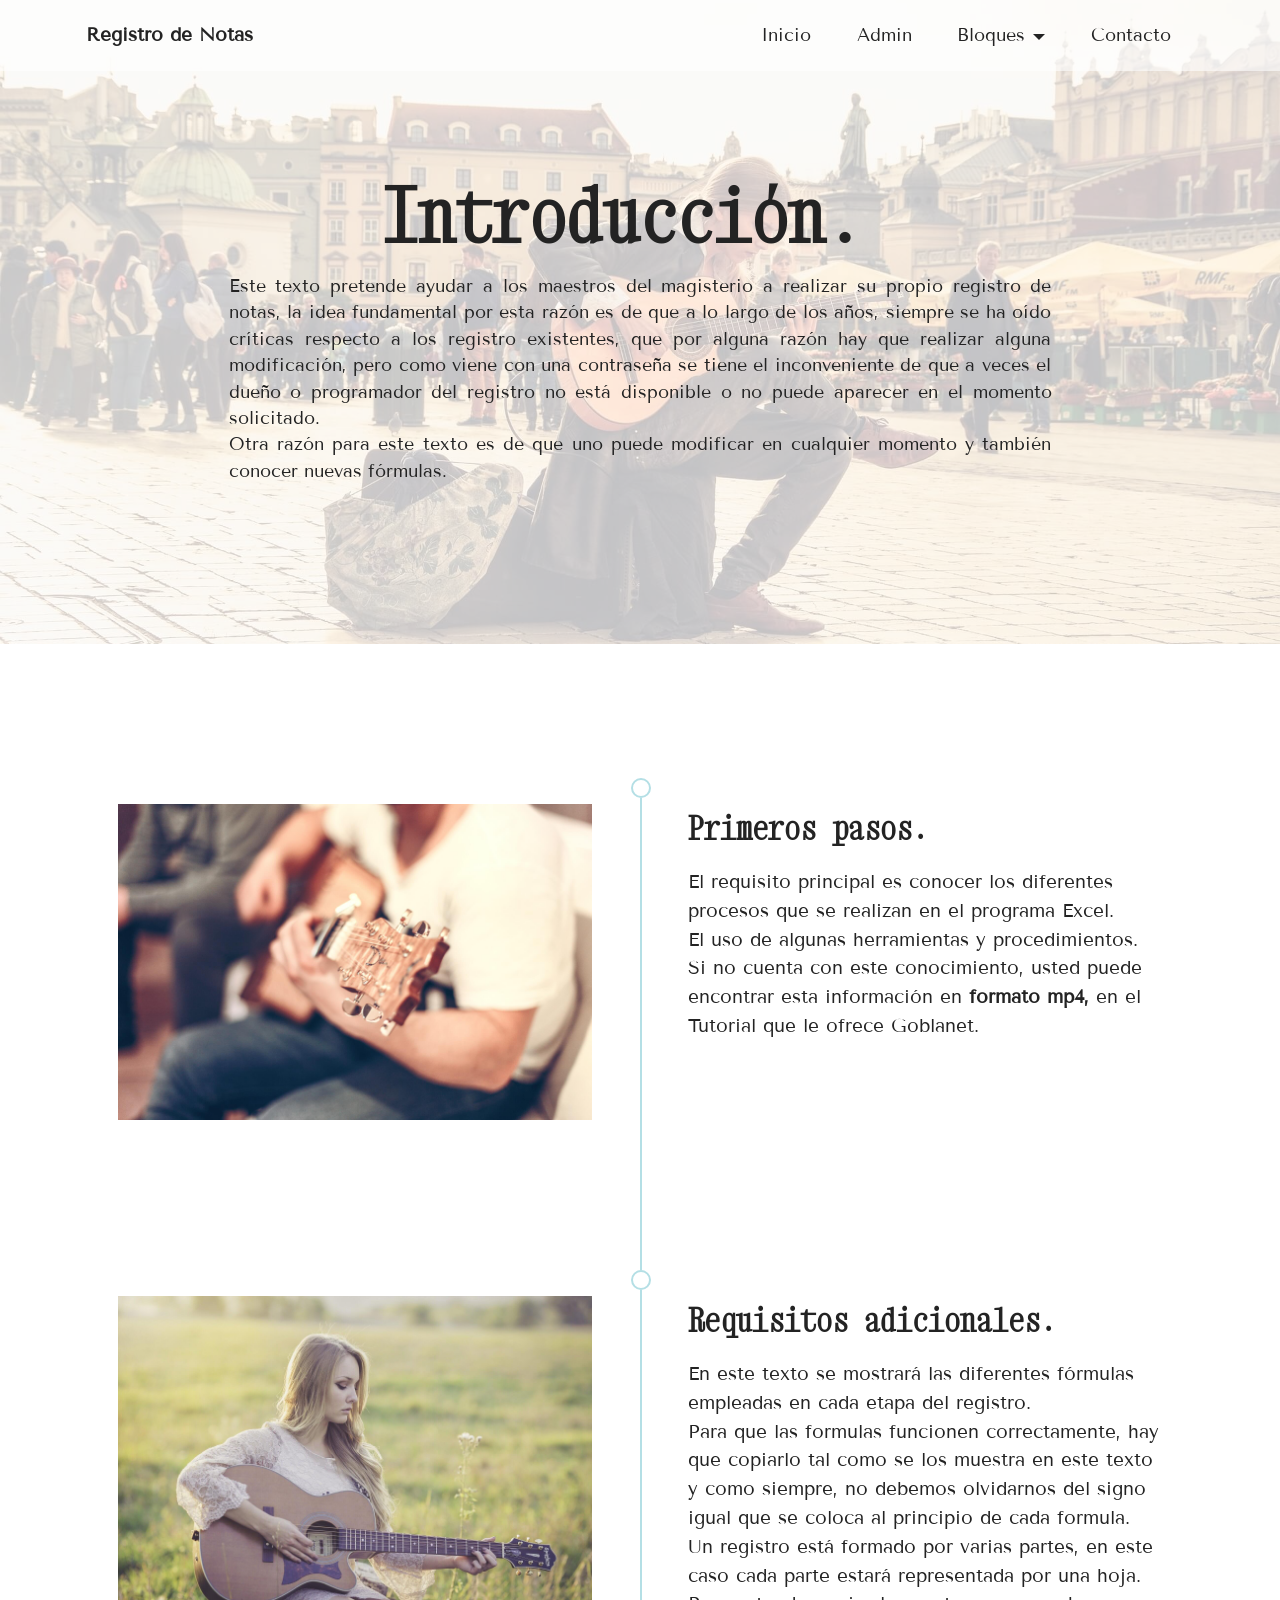
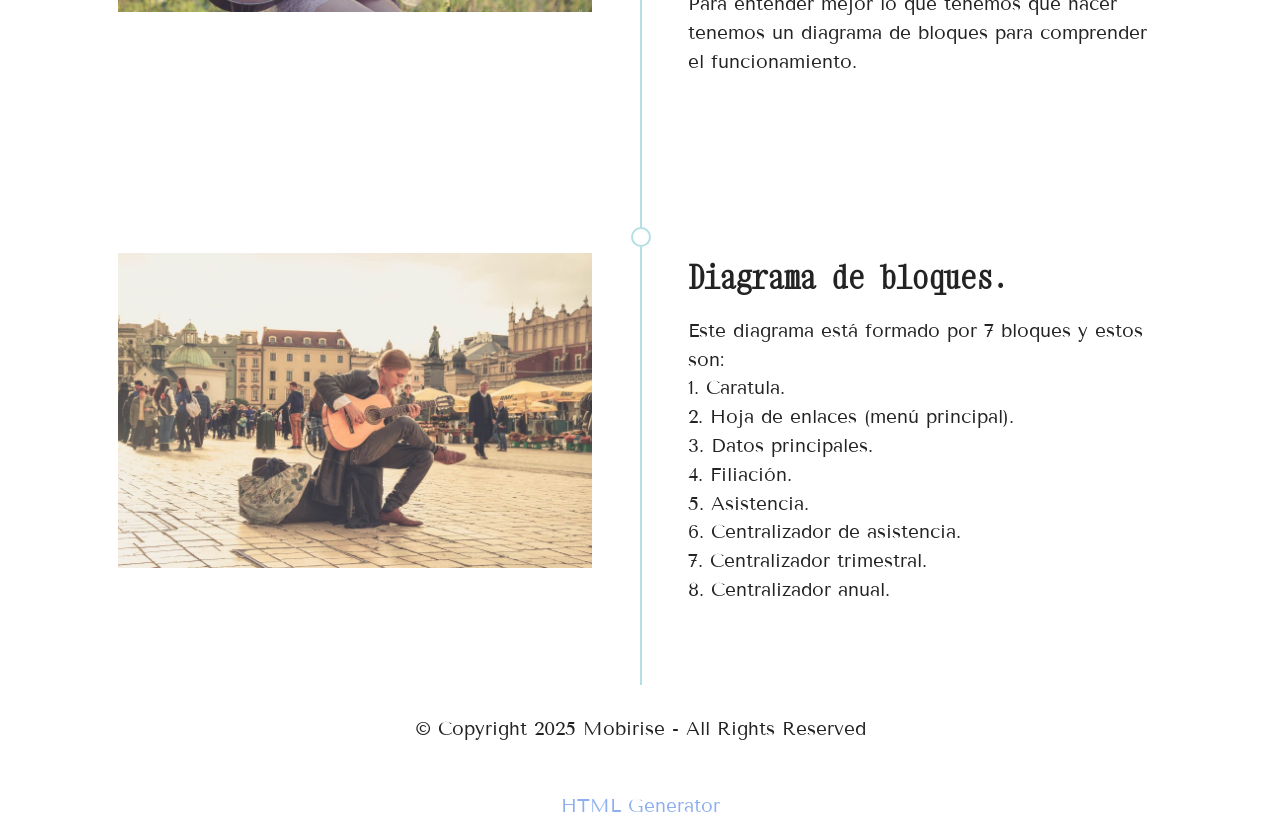
==== index.html @ 6972e0f9 "cambio3" ====
<!DOCTYPE html>
<html  >
<head>
  <!-- Site made with Mobirise Website Builder v6.1.12, https://mobirise.com -->
  <meta charset="UTF-8">
  <meta http-equiv="X-UA-Compatible" content="IE=edge">
  <meta name="generator" content="Mobirise v6.1.12, mobirise.com">
  <meta name="viewport" content="width=device-width, initial-scale=1, minimum-scale=1">
  <link rel="shortcut icon" href="assets/images/logo.png" type="image/x-icon">
  <meta name="description" content="">
  
  
  <title>Inicio</title>
  <link rel="stylesheet" href="assets/bootstrap/css/bootstrap.min.css">
  <link rel="stylesheet" href="assets/dropdown/css/style.css">
  <link rel="stylesheet" href="assets/socicon/css/styles.css">
  <link rel="stylesheet" href="assets/theme/css/style.css">
  <link rel="preload" href="https://fonts.googleapis.com/css?family=Xanh+Mono:400,400i&display=swap" as="style" onload="this.onload=null;this.rel='stylesheet'">
  <noscript><link rel="stylesheet" href="https://fonts.googleapis.com/css?family=Xanh+Mono:400,400i&display=swap"></noscript>
  <link rel="preload" href="https://fonts.googleapis.com/css?family=Tenor+Sans:400&display=swap" as="style" onload="this.onload=null;this.rel='stylesheet'">
  <noscript><link rel="stylesheet" href="https://fonts.googleapis.com/css?family=Tenor+Sans:400&display=swap"></noscript>
  <link rel="preload" as="style" href="assets/mobirise/css/mbr-additional.css?v=adiF9O"><link rel="stylesheet" href="assets/mobirise/css/mbr-additional.css?v=adiF9O" type="text/css">

  
  
  
</head>
<body>
  
  <section data-bs-version="5.1" class="menu menu2 cid-sFHpMqcXGj" once="menu" id="menu2-2">
    
    <nav class="navbar navbar-dropdown navbar-expand-lg">
        <div class="container">
            <div class="navbar-brand">
                
                <span class="navbar-caption-wrap"><a class="navbar-caption text-black display-7" href="https://mobiri.se">Registro de Notas</a></span>
            </div>
            <button class="navbar-toggler" type="button" data-toggle="collapse" data-bs-toggle="collapse" data-target="#navbarSupportedContent" data-bs-target="#navbarSupportedContent" aria-controls="navbarNavAltMarkup" aria-expanded="false" aria-label="Toggle navigation">
                <div class="hamburger">
                    <span></span>
                    <span></span>
                    <span></span>
                    <span></span>
                </div>
            </button>
            <div class="collapse navbar-collapse" id="navbarSupportedContent">
                <ul class="navbar-nav nav-dropdown nav-right" data-app-modern-menu="true"><li class="nav-item"><a class="nav-link link text-black text-primary display-4" href="index.html">Inicio</a></li>
                    <li class="nav-item"><a class="nav-link link text-black text-primary display-4" href="page7.html">Admin</a></li>
                    <li class="nav-item dropdown"><a class="nav-link link dropdown-toggle text-black show display-4" href="index.html#features19-e" data-toggle="dropdown-submenu" data-bs-toggle="dropdown" data-bs-auto-close="outside" aria-expanded="false">Bloques</a><div class="dropdown-menu show" aria-labelledby="dropdown-170" data-bs-popper="none"><a class="dropdown-item text-black text-primary display-4" href="caracteristicas.html">Características</a><a class="show dropdown-item text-black text-primary display-4" href="caratula.html">Caratula</a><a class="show dropdown-item text-black text-primary display-4" href="filiacion.html">Filiación</a><a class="show dropdown-item text-black text-primary display-4" href="ctrimestral.html">C. trimestral</a><a class="show dropdown-item text-black text-primary display-4" href="canual.html">C.&nbsp; Anual</a><a class="show dropdown-item text-black text-primary display-4" href="observaciones.html">Observaciones</a></div>
                    </li><li class="nav-item"><a class="nav-link link text-black display-4" href="index.html#map1-a">Contacto</a></li></ul>
                
                
            </div>
        </div>
    </nav>
</section>

<section data-bs-version="5.1" class="header9 cid-sFHoAfPmXB" id="header9-1">

    

    <div class="mbr-overlay" style="opacity: 0.7; background-color: rgb(255, 255, 255);"></div>

    <div class="text-center container">
        <div class="row justify-content-center">
            <div class="col-md-12 col-lg-9">
                <h1 class="mbr-section-title mbr-fonts-style mb-3 display-1"><strong>Introducción.&nbsp;</strong></h1>
                <p class="mbr-text mbr-fonts-style display-4">Este texto pretende ayudar a los maestros del magisterio a realizar su propio registro de notas, la idea fundamental por esta razón es de que a lo largo de los años, siempre se ha oído críticas respecto a los registro existentes, que por alguna razón hay que realizar alguna modificación, pero como viene con una contraseña se tiene el inconveniente de que a veces el dueño o programador del registro no está disponible  o no puede aparecer en el momento solicitado.  
<br>Otra razón para este texto es de que uno puede modificar en cualquier momento y también conocer nuevas fórmulas.&nbsp;&nbsp;<br></p>
                
            </div>
        </div>
    </div>
</section>

<section data-bs-version="5.1" class="timeline3 cid-sFHr5fwP9J" id="timeline3-4">
    
    
    <div class="container">
        
        <div class="timelines-container mt-4">
            <div class="row timeline-element first-separline mb-5">
                <div class="timeline-date col-12">
                    <div class="timeline-date-wrapper">
                        
                    </div>
                </div>
                <span class="iconBackground"></span>
                <div class="col-12 col-md-6">
                    <div class="image-wrapper">
                        <img src="assets/images/mbr-4.jpg" alt="Mobirise Website Builder" title="">
                    </div>
                </div>
                <div class="col-12 col-md-6">
                    <div class="timeline-text-wrapper">
                        <h4 class="mbr-timeline-title mbr-fonts-style mb-0 display-5"><strong>Primeros pasos.&nbsp;&nbsp;</strong></h4>
                        <p class="mbr-text mbr-fonts-style mt-3 mb-0 display-7">El requisito principal es conocer los diferentes procesos que se realizan en el programa Excel. 
<br>El uso de algunas herramientas y procedimientos. 
<br>Si no cuenta con este conocimiento, usted puede encontrar esta información en <strong>formato mp4,</strong> en el Tutorial que le ofrece Goblanet.&nbsp;&nbsp;<br></p>
                    </div>
                </div>
            </div>
            <div class="row timeline-element first-separline mb-5">
                <div class="timeline-date col-12">
                    <div class="timeline-date-wrapper">
                        
                    </div>
                </div>
                <span class="iconBackground"></span>
                <div class="col-12 col-md-6">
                    <div class="image-wrapper">
                        <img src="assets/images/mbr-6.jpg" alt="Mobirise Website Builder" title="">
                    </div>
                </div>
                <div class="col-12 col-md-6">
                    <div class="timeline-text-wrapper">
                        <h4 class="mbr-timeline-title mbr-fonts-style mb-0 display-5"><strong>Requisitos adicionales.&nbsp;</strong></h4>
                        <p class="mbr-text mbr-fonts-style mt-3 mb-0 display-7">En este texto se mostrará las diferentes fórmulas empleadas en cada etapa del registro.  
<br>Para que las formulas funcionen correctamente, hay que copiarlo tal como se los muestra en este texto y como siempre, no debemos olvidarnos del signo igual que se coloca al principio de cada formula. 
<br>Un registro está formado por varias partes, en este caso cada parte estará representada por una hoja. Para entender mejor lo que tenemos que hacer tenemos un diagrama de bloques para comprender el funcionamiento.&nbsp;&nbsp;<br></p>
                    </div>
                </div>
            </div>
            <div class="row timeline-element first-separline mb-5">
                <div class="timeline-date col-12">
                    <div class="timeline-date-wrapper">
                        
                    </div>
                </div>
                <span class="iconBackground"></span>
                <div class="col-12 col-md-6">
                    <div class="image-wrapper">
                        <img src="assets/images/mbr-3.jpg" alt="Mobirise Website Builder" title="">
                    </div>
                </div>
                <div class="col-12 col-md-6">
                    <div class="timeline-text-wrapper">
                        <h4 class="mbr-timeline-title mbr-fonts-style mb-0 display-5"><strong>Diagrama de bloques.&nbsp;</strong></h4>
                        <p class="mbr-text mbr-fonts-style mt-3 mb-0 display-7">Este diagrama está formado por 7 bloques y estos son:<br>1.	Caratula. 
<br>2.	Hoja de enlaces (menú principal). 
<br>3.	Datos principales. 
<br>4.	Filiación. 
<br>5.	Asistencia. 
<br>6.	Centralizador de asistencia. 
<br>7.	Centralizador trimestral. 
<br>8.	Centralizador anual.&nbsp;&nbsp;<br></p>
                    </div>
                </div>
            </div>
            
            
            
            
            
            
            
            
            
        </div>
    </div>
</section>

<section data-bs-version="5.1" class="footer7 cid-sFHu2wLoQp" once="footers" id="footer7-9">

    

    

    <div class="container">
        <div class="row align-center mbr-white">
            <div class="col-12">
                <p class="mbr-text mb-0 mbr-fonts-style display-7">
                    © Copyright 2025 Mobirise - All Rights Reserved
                </p>
            </div>
        </div>
    </div>
</section><section class="display-7" style="padding: 0;align-items: center;justify-content: center;flex-wrap: wrap;    align-content: center;display: flex;position: relative;height: 4rem;"><a href="https://mobiri.se/2001822" style="flex: 1 1;height: 4rem;position: absolute;width: 100%;z-index: 1;"><img alt="" style="height: 4rem;" src="[data-uri]"></a><p style="margin: 0;text-align: center;" class="display-7">&#8204;</p><a style="z-index:1" href="https://mobirise.com/html-builder.html">HTML Generator</a></section><script src="assets/bootstrap/js/bootstrap.bundle.min.js"></script>  <script src="assets/smoothscroll/smooth-scroll.js"></script>  <script src="assets/ytplayer/index.js"></script>  <script src="assets/dropdown/js/navbar-dropdown.js"></script>  <script src="assets/theme/js/script.js"></script>  
  
  
</body>
</html>
---- assets/dropdown/css/style.css ----
.navbar-dropdown {
  left: 0;
  padding: 0;
  position: absolute;
  right: 0;
  top: 0;
  transition: all 0.45s ease;
  z-index: 1030;
  background: #282828; }
  .navbar-dropdown .navbar-logo {
    margin-right: 0.8rem;
    transition: margin 0.3s ease-in-out;
    vertical-align: middle; }
    .navbar-dropdown .navbar-logo img {
      height: 3.125rem;
      transition: all 0.3s ease-in-out; }
    .navbar-dropdown .navbar-logo.mbr-iconfont {
      font-size: 3.125rem;
      line-height: 3.125rem; }
  .navbar-dropdown .navbar-caption {
    font-weight: 700;
    white-space: normal;
    vertical-align: -4px;
    line-height: 3.125rem !important; }
    .navbar-dropdown .navbar-caption, .navbar-dropdown .navbar-caption:hover {
      color: inherit;
      text-decoration: none; }
  .navbar-dropdown .mbr-iconfont + .navbar-caption {
    vertical-align: -1px; }
  .navbar-dropdown.navbar-fixed-top {
    position: fixed; }
  .navbar-dropdown .navbar-brand span {
    vertical-align: -4px; }
  .navbar-dropdown.bg-color.transparent {
    background: none; }
  .navbar-dropdown.navbar-short .navbar-brand {
    padding: 0.625rem 0; }
    .navbar-dropdown.navbar-short .navbar-brand span {
      vertical-align: -1px; }
  .navbar-dropdown.navbar-short .navbar-caption {
    line-height: 2.375rem !important;
    vertical-align: -2px; }
  .navbar-dropdown.navbar-short .navbar-logo {
    margin-right: 0.5rem; }
    .navbar-dropdown.navbar-short .navbar-logo img {
      height: 2.375rem; }
    .navbar-dropdown.navbar-short .navbar-logo.mbr-iconfont {
      font-size: 2.375rem;
      line-height: 2.375rem; }
  .navbar-dropdown.navbar-short .mbr-table-cell {
    height: 3.625rem; }
  .navbar-dropdown .navbar-close {
    left: 0.6875rem;
    position: fixed;
    top: 0.75rem;
    z-index: 1000; }
  .navbar-dropdown .hamburger-icon {
    content: "";
    display: inline-block;
    vertical-align: middle;
    width: 16px;
    -webkit-box-shadow: 0 -6px 0 1px #282828,0 0 0 1px #282828,0 6px 0 1px #282828;
    -moz-box-shadow: 0 -6px 0 1px #282828,0 0 0 1px #282828,0 6px 0 1px #282828;
    box-shadow: 0 -6px 0 1px #282828,0 0 0 1px #282828,0 6px 0 1px #282828; }

.dropdown-menu .dropdown-toggle[data-toggle="dropdown-submenu"]::after {
  border-bottom: 0.35em solid transparent;
  border-left: 0.35em solid;
  border-right: 0;
  border-top: 0.35em solid transparent;
  margin-left: 0.3rem; }

.dropdown-menu .dropdown-item:focus {
  outline: 0; }

.nav-dropdown {
  font-size: 0.75rem;
  font-weight: 500;
  height: auto !important; }
  .nav-dropdown .nav-btn {
    padding-left: 1rem; }
  .nav-dropdown .link {
    margin: .667em 1.667em;
    font-weight: 500;
    padding: 0;
    transition: color .2s ease-in-out; }
    .nav-dropdown .link.dropdown-toggle {
      margin-right: 2.583em; }
      .nav-dropdown .link.dropdown-toggle::after {
        margin-left: .25rem;
        border-top: 0.35em solid;
        border-right: 0.35em solid transparent;
        border-left: 0.35em solid transparent;
        border-bottom: 0; }
      .nav-dropdown .link.dropdown-toggle[aria-expanded="true"] {
        margin: 0;
        padding: 0.667em 3.263em  0.667em 1.667em; }
  .nav-dropdown .link::after,
  .nav-dropdown .dropdown-item::after {
    color: inherit; }
  .nav-dropdown .btn {
    font-size: 0.75rem;
    font-weight: 700;
    letter-spacing: 0;
    margin-bottom: 0;
    padding-left: 1.25rem;
    padding-right: 1.25rem; }
  .nav-dropdown .dropdown-menu {
    border-radius: 0;
    border: 0;
    left: 0;
    margin: 0;
    padding-bottom: 1.25rem;
    padding-top: 1.25rem;
    position: relative; }
  .nav-dropdown .dropdown-submenu {
    margin-left: 0.125rem;
    top: 0; }
  .nav-dropdown .dropdown-item {
    font-weight: 500;
    line-height: 2;
    padding: 0.3846em 4.615em 0.3846em 1.5385em;
    position: relative;
    transition: color .2s ease-in-out, background-color .2s ease-in-out; }
    .nav-dropdown .dropdown-item::after {
      margin-top: -0.3077em;
      position: absolute;
      right: 1.1538em;
      top: 50%; }
    .nav-dropdown .dropdown-item:focus, .nav-dropdown .dropdown-item:hover {
      background: none; }

@media (max-width: 767px) {
  .nav-dropdown.navbar-toggleable-sm {
    bottom: 0;
    display: none;
    left: 0;
    overflow-x: hidden;
    position: fixed;
    top: 0;
    transform: translateX(-100%);
    -ms-transform: translateX(-100%);
    -webkit-transform: translateX(-100%);
    width: 18.75rem;
    z-index: 999; } }
.nav-dropdown.navbar-toggleable-xl {
  bottom: 0;
  display: none;
  left: 0;
  overflow-x: hidden;
  position: fixed;
  top: 0;
  transform: translateX(-100%);
  -ms-transform: translateX(-100%);
  -webkit-transform: translateX(-100%);
  width: 18.75rem;
  z-index: 999; }

.nav-dropdown-sm {
  display: block !important;
  overflow-x: hidden;
  overflow: auto;
  padding-top: 3.875rem; }
  .nav-dropdown-sm::after {
    content: "";
    display: block;
    height: 3rem;
    width: 100%; }
  .nav-dropdown-sm.collapse.in ~ .navbar-close {
    display: block !important; }
  .nav-dropdown-sm.collapsing, .nav-dropdown-sm.collapse.in {
    transform: translateX(0);
    -ms-transform: translateX(0);
    -webkit-transform: translateX(0);
    transition: all 0.25s ease-out;
    -webkit-transition: all 0.25s ease-out;
    background: #282828; }
  .nav-dropdown-sm.collapsing[aria-expanded="false"] {
    transform: translateX(-100%);
    -ms-transform: translateX(-100%);
    -webkit-transform: translateX(-100%); }
  .nav-dropdown-sm .nav-item {
    display: block;
    margin-left: 0 !important;
    padding-left: 0; }
  .nav-dropdown-sm .link,
  .nav-dropdown-sm .dropdown-item {
    border-top: 1px dotted rgba(255, 255, 255, 0.1);
    font-size: 0.8125rem;
    line-height: 1.6;
    margin: 0 !important;
    padding: 0.875rem 2.4rem 0.875rem 1.5625rem !important;
    position: relative;
    white-space: normal; }
    .nav-dropdown-sm .link:focus, .nav-dropdown-sm .link:hover,
    .nav-dropdown-sm .dropdown-item:focus,
    .nav-dropdown-sm .dropdown-item:hover {
      background: rgba(0, 0, 0, 0.2) !important;
      color: #c0a375; }
  .nav-dropdown-sm .nav-btn {
    position: relative;
    padding: 1.5625rem 1.5625rem 0 1.5625rem; }
    .nav-dropdown-sm .nav-btn::before {
      border-top: 1px dotted rgba(255, 255, 255, 0.1);
      content: "";
      left: 0;
      position: absolute;
      top: 0;
      width: 100%; }
    .nav-dropdown-sm .nav-btn + .nav-btn {
      padding-top: 0.625rem; }
      .nav-dropdown-sm .nav-btn + .nav-btn::before {
        display: none; }
  .nav-dropdown-sm .btn {
    padding: 0.625rem 0; }
  .nav-dropdown-sm .dropdown-toggle[data-toggle="dropdown-submenu"]::after {
    margin-left: .25rem;
    border-top: 0.35em solid;
    border-right: 0.35em solid transparent;
    border-left: 0.35em solid transparent;
    border-bottom: 0; }
  .nav-dropdown-sm .dropdown-toggle[data-toggle="dropdown-submenu"][aria-expanded="true"]::after {
    border-top: 0;
    border-right: 0.35em solid transparent;
    border-left: 0.35em solid transparent;
    border-bottom: 0.35em solid; }
  .nav-dropdown-sm .dropdown-menu {
    margin: 0;
    padding: 0;
    position: relative;
    top: 0;
    left: 0;
    width: 100%;
    border: 0;
    float: none;
    border-radius: 0;
    background: none; }
  .nav-dropdown-sm .dropdown-submenu {
    left: 100%;
    margin-left: 0.125rem;
    margin-top: -1.25rem;
    top: 0; }

.navbar-toggleable-sm .nav-dropdown .dropdown-menu {
  position: absolute; }

.navbar-toggleable-sm .nav-dropdown .dropdown-submenu {
  left: 100%;
  margin-left: 0.125rem;
  margin-top: -1.25rem;
  top: 0; }

.navbar-toggleable-sm.opened .nav-dropdown .dropdown-menu {
  position: relative; }

.navbar-toggleable-sm.opened .nav-dropdown .dropdown-submenu {
  left: 0;
  margin-left: 00rem;
  margin-top: 0rem;
  top: 0; }

.is-builder .nav-dropdown.collapsing {
  transition: none !important; }
---- assets/socicon/css/styles.css ----
@charset "UTF-8";

@font-face {
  font-family: 'Socicon';
  src:  url('../fonts/socicon.eot');
  src:  url('../fonts/socicon.eot?#iefix') format('embedded-opentype'),
    url('../fonts/socicon.woff2') format('woff2'),
    url('../fonts/socicon.ttf') format('truetype'),
    url('../fonts/socicon.woff') format('woff'),
    url('../fonts/socicon.svg#socicon') format('svg');
  font-weight: normal;
  font-style: normal;
  font-display: swap;
}

[data-icon]:before {
  font-family: "socicon" !important;
  content: attr(data-icon);
  font-style: normal !important;
  font-weight: normal !important;
  font-variant: normal !important;
  text-transform: none !important;
  speak: none;
  line-height: 1;
  -webkit-font-smoothing: antialiased;
  -moz-osx-font-smoothing: grayscale;
}

[class^="socicon-"], [class*=" socicon-"] {
  /* use !important to prevent issues with browser extensions that change fonts */
  font-family: 'Socicon' !important;
  speak: none;
  font-style: normal;
  font-weight: normal;
  font-variant: normal;
  text-transform: none;
  line-height: 1;

  /* Better Font Rendering =========== */
  -webkit-font-smoothing: antialiased;
  -moz-osx-font-smoothing: grayscale;
}

.socicon-500px:before {
  content: "\e000";
}
.socicon-8tracks:before {
  content: "\e001";
}
.socicon-airbnb:before {
  content: "\e002";
}
.socicon-alliance:before {
  content: "\e003";
}
.socicon-amazon:before {
  content: "\e004";
}
.socicon-amplement:before {
  content: "\e005";
}
.socicon-android:before {
  content: "\e006";
}
.socicon-angellist:before {
  content: "\e007";
}
.socicon-apple:before {
  content: "\e008";
}
.socicon-appnet:before {
  content: "\e009";
}
.socicon-baidu:before {
  content: "\e00a";
}
.socicon-bandcamp:before {
  content: "\e00b";
}
.socicon-battlenet:before {
  content: "\e00c";
}
.socicon-mixer:before {
  content: "\e00d";
}
.socicon-bebee:before {
  content: "\e00e";
}
.socicon-bebo:before {
  content: "\e00f";
}
.socicon-behance:before {
  content: "\e010";
}
.socicon-blizzard:before {
  content: "\e011";
}
.socicon-blogger:before {
  content: "\e012";
}
.socicon-buffer:before {
  content: "\e013";
}
.socicon-chrome:before {
  content: "\e014";
}
.socicon-coderwall:before {
  content: "\e015";
}
.socicon-curse:before {
  content: "\e016";
}
.socicon-dailymotion:before {
  content: "\e017";
}
.socicon-deezer:before {
  content: "\e018";
}
.socicon-delicious:before {
  content: "\e019";
}
.socicon-deviantart:before {
  content: "\e01a";
}
.socicon-diablo:before {
  content: "\e01b";
}
.socicon-digg:before {
  content: "\e01c";
}
.socicon-discord:before {
  content: "\e01d";
}
.socicon-disqus:before {
  content: "\e01e";
}
.socicon-douban:before {
  content: "\e01f";
}
.socicon-draugiem:before {
  content: "\e020";
}
.socicon-dribbble:before {
  content: "\e021";
}
.socicon-drupal:before {
  content: "\e022";
}
.socicon-ebay:before {
  content: "\e023";
}
.socicon-ello:before {
  content: "\e024";
}
.socicon-endomodo:before {
  content: "\e025";
}
.socicon-envato:before {
  content: "\e026";
}
.socicon-etsy:before {
  content: "\e027";
}
.socicon-facebook:before {
  content: "\e028";
}
.socicon-feedburner:before {
  content: "\e029";
}
.socicon-filmweb:before {
  content: "\e02a";
}
.socicon-firefox:before {
  content: "\e02b";
}
.socicon-flattr:before {
  content: "\e02c";
}
.socicon-flickr:before {
  content: "\e02d";
}
.socicon-formulr:before {
  content: "\e02e";
}
.socicon-forrst:before {
  content: "\e02f";
}
.socicon-foursquare:before {
  content: "\e030";
}
.socicon-friendfeed:before {
  content: "\e031";
}
.socicon-github:before {
  content: "\e032";
}
.socicon-goodreads:before {
  content: "\e033";
}
.socicon-google:before {
  content: "\e034";
}
.socicon-googlescholar:before {
  content: "\e035";
}
.socicon-googlegroups:before {
  content: "\e036";
}
.socicon-googlephotos:before {
  content: "\e037";
}
.socicon-googleplus:before {
  content: "\e038";
}
.socicon-grooveshark:before {
  content: "\e039";
}
.socicon-hackerrank:before {
  content: "\e03a";
}
.socicon-hearthstone:before {
  content: "\e03b";
}
.socicon-hellocoton:before {
  content: "\e03c";
}
.socicon-heroes:before {
  content: "\e03d";
}
.socicon-smashcast:before {
  content: "\e03e";
}
.socicon-horde:before {
  content: "\e03f";
}
.socicon-houzz:before {
  content: "\e040";
}
.socicon-icq:before {
  content: "\e041";
}
.socicon-identica:before {
  content: "\e042";
}
.socicon-imdb:before {
  content: "\e043";
}
.socicon-instagram:before {
  content: "\e044";
}
.socicon-issuu:before {
  content: "\e045";
}
.socicon-istock:before {
  content: "\e046";
}
.socicon-itunes:before {
  content: "\e047";
}
.socicon-keybase:before {
  content: "\e048";
}
.socicon-lanyrd:before {
  content: "\e049";
}
.socicon-lastfm:before {
  content: "\e04a";
}
.socicon-line:before {
  content: "\e04b";
}
.socicon-linkedin:before {
  content: "\e04c";
}
.socicon-livejournal:before {
  content: "\e04d";
}
.socicon-lyft:before {
  content: "\e04e";
}
.socicon-macos:before {
  content: "\e04f";
}
.socicon-mail:before {
  content: "\e050";
}
.socicon-medium:before {
  content: "\e051";
}
.socicon-meetup:before {
  content: "\e052";
}
.socicon-mixcloud:before {
  content: "\e053";
}
.socicon-modelmayhem:before {
  content: "\e054";
}
.socicon-mumble:before {
  content: "\e055";
}
.socicon-myspace:before {
  content: "\e056";
}
.socicon-newsvine:before {
  content: "\e057";
}
.socicon-nintendo:before {
  content: "\e058";
}
.socicon-npm:before {
  content: "\e059";
}
.socicon-odnoklassniki:before {
  content: "\e05a";
}
.socicon-openid:before {
  content: "\e05b";
}
.socicon-opera:before {
  content: "\e05c";
}
.socicon-outlook:before {
  content: "\e05d";
}
.socicon-overwatch:before {
  content: "\e05e";
}
.socicon-patreon:before {
  content: "\e05f";
}
.socicon-paypal:before {
  content: "\e060";
}
.socicon-periscope:before {
  content: "\e061";
}
.socicon-persona:before {
  content: "\e062";
}
.socicon-pinterest:before {
  content: "\e063";
}
.socicon-play:before {
  content: "\e064";
}
.socicon-player:before {
  content: "\e065";
}
.socicon-playstation:before {
  content: "\e066";
}
.socicon-pocket:before {
  content: "\e067";
}
.socicon-qq:before {
  content: "\e068";
}
.socicon-quora:before {
  content: "\e069";
}
.socicon-raidcall:before {
  content: "\e06a";
}
.socicon-ravelry:before {
  content: "\e06b";
}
.socicon-reddit:before {
  content: "\e06c";
}
.socicon-renren:before {
  content: "\e06d";
}
.socicon-researchgate:before {
  content: "\e06e";
}
.socicon-residentadvisor:before {
  content: "\e06f";
}
.socicon-reverbnation:before {
  content: "\e070";
}
.socicon-rss:before {
  content: "\e071";
}
.socicon-sharethis:before {
  content: "\e072";
}
.socicon-skype:before {
  content: "\e073";
}
.socicon-slideshare:before {
  content: "\e074";
}
.socicon-smugmug:before {
  content: "\e075";
}
.socicon-snapchat:before {
  content: "\e076";
}
.socicon-songkick:before {
  content: "\e077";
}
.socicon-soundcloud:before {
  content: "\e078";
}
.socicon-spotify:before {
  content: "\e079";
}
.socicon-stackexchange:before {
  content: "\e07a";
}
.socicon-stackoverflow:before {
  content: "\e07b";
}
.socicon-starcraft:before {
  content: "\e07c";
}
.socicon-stayfriends:before {
  content: "\e07d";
}
.socicon-steam:before {
  content: "\e07e";
}
.socicon-storehouse:before {
  content: "\e07f";
}
.socicon-strava:before {
  content: "\e080";
}
.socicon-streamjar:before {
  content: "\e081";
}
.socicon-stumbleupon:before {
  content: "\e082";
}
.socicon-swarm:before {
  content: "\e083";
}
.socicon-teamspeak:before {
  content: "\e084";
}
.socicon-teamviewer:before {
  content: "\e085";
}
.socicon-technorati:before {
  content: "\e086";
}
.socicon-telegram:before {
  content: "\e087";
}
.socicon-tripadvisor:before {
  content: "\e088";
}
.socicon-tripit:before {
  content: "\e089";
}
.socicon-triplej:before {
  content: "\e08a";
}
.socicon-tumblr:before {
  content: "\e08b";
}
.socicon-twitch:before {
  content: "\e08c";
}
.socicon-twitter:before {
  content: "\e08d";
}
.socicon-uber:before {
  content: "\e08e";
}
.socicon-ventrilo:before {
  content: "\e08f";
}
.socicon-viadeo:before {
  content: "\e090";
}
.socicon-viber:before {
  content: "\e091";
}
.socicon-viewbug:before {
  content: "\e092";
}
.socicon-vimeo:before {
  content: "\e093";
}
.socicon-vine:before {
  content: "\e094";
}
.socicon-vkontakte:before {
  content: "\e095";
}
.socicon-warcraft:before {
  content: "\e096";
}
.socicon-wechat:before {
  content: "\e097";
}
.socicon-weibo:before {
  content: "\e098";
}
.socicon-whatsapp:before {
  content: "\e099";
}
.socicon-wikipedia:before {
  content: "\e09a";
}
.socicon-windows:before {
  content: "\e09b";
}
.socicon-wordpress:before {
  content: "\e09c";
}
.socicon-wykop:before {
  content: "\e09d";
}
.socicon-xbox:before {
  content: "\e09e";
}
.socicon-xing:before {
  content: "\e09f";
}
.socicon-yahoo:before {
  content: "\e0a0";
}
.socicon-yammer:before {
  content: "\e0a1";
}
.socicon-yandex:before {
  content: "\e0a2";
}
.socicon-yelp:before {
  content: "\e0a3";
}
.socicon-younow:before {
  content: "\e0a4";
}
.socicon-youtube:before {
  content: "\e0a5";
}
.socicon-zapier:before {
  content: "\e0a6";
}
.socicon-zerply:before {
  content: "\e0a7";
}
.socicon-zomato:before {
  content: "\e0a8";
}
.socicon-zynga:before {
  content: "\e0a9";
}
.socicon-bluesky:before {
  content: "\e0aa";
}
.socicon-threads:before {
  content: "\e0ab";
}
.socicon-spreadshirt:before {
  content: "\e901";
}
.socicon-gamejolt:before {
  content: "\e902";
}
.socicon-trello:before {
  content: "\e903";
}
.socicon-tunein:before {
  content: "\e904";
}
.socicon-bloglovin:before {
  content: "\e905";
}
.socicon-gamewisp:before {
  content: "\e906";
}
.socicon-messenger:before {
  content: "\e907";
}
.socicon-pandora:before {
  content: "\e908";
}
.socicon-augment:before {
  content: "\e909";
}
.socicon-bitbucket:before {
  content: "\e90a";
}
.socicon-fyuse:before {
  content: "\e90b";
}
.socicon-yt-gaming:before {
  content: "\e90c";
}
.socicon-sketchfab:before {
  content: "\e90d";
}
.socicon-mobcrush:before {
  content: "\e90e";
}
.socicon-microsoft:before {
  content: "\e90f";
}
.socicon-realtor:before {
  content: "\e910";
}
.socicon-tidal:before {
  content: "\e911";
}
.socicon-qobuz:before {
  content: "\e912";
}
.socicon-natgeo:before {
  content: "\e913";
}
.socicon-mastodon:before {
  content: "\e914";
}
.socicon-unsplash:before {
  content: "\e915";
}
.socicon-homeadvisor:before {
  content: "\e916";
}
.socicon-angieslist:before {
  content: "\e917";
}
.socicon-codepen:before {
  content: "\e918";
}
.socicon-slack:before {
  content: "\e919";
}
.socicon-openaigym:before {
  content: "\e91a";
}
.socicon-logmein:before {
  content: "\e91b";
}
.socicon-fiverr:before {
  content: "\e91c";
}
.socicon-gotomeeting:before {
  content: "\e91d";
}
.socicon-aliexpress:before {
  content: "\e91e";
}
.socicon-guru:before {
  content: "\e91f";
}
.socicon-appstore:before {
  content: "\e920";
}
.socicon-homes:before {
  content: "\e921";
}
.socicon-zoom:before {
  content: "\e922";
}
.socicon-alibaba:before {
  content: "\e923";
}
.socicon-craigslist:before {
  content: "\e924";
}
.socicon-wix:before {
  content: "\e925";
}
.socicon-redfin:before {
  content: "\e926";
}
.socicon-googlecalendar:before {
  content: "\e927";
}
.socicon-shopify:before {
  content: "\e928";
}
.socicon-freelancer:before {
  content: "\e929";
}
.socicon-seedrs:before {
  content: "\e92a";
}
.socicon-bing:before {
  content: "\e92b";
}
.socicon-doodle:before {
  content: "\e92c";
}
.socicon-bonanza:before {
  content: "\e92d";
}
.socicon-squarespace:before {
  content: "\e92e";
}
.socicon-toptal:before {
  content: "\e92f";
}
.socicon-gust:before {
  content: "\e930";
}
.socicon-ask:before {
  content: "\e931";
}
.socicon-trulia:before {
  content: "\e932";
}
.socicon-loomly:before {
  content: "\e933";
}
.socicon-ghost:before {
  content: "\e934";
}
.socicon-upwork:before {
  content: "\e935";
}
.socicon-fundable:before {
  content: "\e936";
}
.socicon-booking:before {
  content: "\e937";
}
.socicon-googlemaps:before {
  content: "\e938";
}
.socicon-zillow:before {
  content: "\e939";
}
.socicon-niconico:before {
  content: "\e93a";
}
.socicon-toneden:before {
  content: "\e93b";
}
.socicon-crunchbase:before {
  content: "\e93c";
}
.socicon-homefy:before {
  content: "\e93d";
}
.socicon-calendly:before {
  content: "\e93e";
}
.socicon-livemaster:before {
  content: "\e93f";
}
.socicon-udemy:before {
  content: "\e940";
}
.socicon-codered:before {
  content: "\e941";
}
.socicon-origin:before {
  content: "\e942";
}
.socicon-nextdoor:before {
  content: "\e943";
}
.socicon-portfolio:before {
  content: "\e944";
}
.socicon-instructables:before {
  content: "\e945";
}
.socicon-gitlab:before {
  content: "\e946";
}
.socicon-hackernews:before {
  content: "\e947";
}
.socicon-smashwords:before {
  content: "\e948";
}
.socicon-kobo:before {
  content: "\e949";
}
.socicon-bookbub:before {
  content: "\e94a";
}
.socicon-mailru:before {
  content: "\e94b";
}
.socicon-moddb:before {
  content: "\e94c";
}
.socicon-indiedb:before {
  content: "\e94d";
}
.socicon-traxsource:before {
  content: "\e94e";
}
.socicon-gamefor:before {
  content: "\e94f";
}
.socicon-pixiv:before {
  content: "\e950";
}
.socicon-myanimelist:before {
  content: "\e951";
}
.socicon-blackberry:before {
  content: "\e952";
}
.socicon-wickr:before {
  content: "\e953";
}
.socicon-spip:before {
  content: "\e954";
}
.socicon-napster:before {
  content: "\e955";
}
.socicon-beatport:before {
  content: "\e956";
}
.socicon-hackerone:before {
  content: "\e957";
}
.socicon-internet:before {
  content: "\e958";
}
.socicon-ubuntu:before {
  content: "\e959";
}
.socicon-artstation:before {
  content: "\e95a";
}
.socicon-invision:before {
  content: "\e95b";
}
.socicon-torial:before {
  content: "\e95c";
}
.socicon-collectorz:before {
  content: "\e95d";
}
.socicon-seenthis:before {
  content: "\e95e";
}
.socicon-googleplaymusic:before {
  content: "\e95f";
}
.socicon-debian:before {
  content: "\e960";
}
.socicon-filmfreeway:before {
  content: "\e961";
}
.socicon-gnome:before {
  content: "\e962";
}
.socicon-itchio:before {
  content: "\e963";
}
.socicon-jamendo:before {
  content: "\e964";
}
.socicon-mix:before {
  content: "\e965";
}
.socicon-sharepoint:before {
  content: "\e966";
}
.socicon-tinder:before {
  content: "\e967";
}
.socicon-windguru:before {
  content: "\e968";
}
.socicon-cdbaby:before {
  content: "\e969";
}
.socicon-elementaryos:before {
  content: "\e96a";
}
.socicon-stage32:before {
  content: "\e96b";
}
.socicon-tiktok:before {
  content: "\e96c";
}
.socicon-gitter:before {
  content: "\e96d";
}
.socicon-letterboxd:before {
  content: "\e96e";
}
.socicon-threema:before {
  content: "\e96f";
}
.socicon-splice:before {
  content: "\e970";
}
.socicon-metapop:before {
  content: "\e971";
}
.socicon-naver:before {
  content: "\e972";
}
.socicon-remote:before {
  content: "\e973";
}
.socicon-flipboard:before {
  content: "\e974";
}
.socicon-googlehangouts:before {
  content: "\e975";
}
.socicon-dlive:before {
  content: "\e976";
}
.socicon-vsco:before {
  content: "\e977";
}
.socicon-stitcher:before {
  content: "\e978";
}
.socicon-avvo:before {
  content: "\e979";
}
.socicon-redbubble:before {
  content: "\e97a";
}
.socicon-society6:before {
  content: "\e97b";
}
.socicon-zazzle:before {
  content: "\e97c";
}
.socicon-eitaa:before {
  content: "\e97d";
}
.socicon-soroush:before {
  content: "\e97e";
}
.socicon-bale:before {
  content: "\e97f";
}
---- assets/theme/css/style.css ----
@charset "UTF-8";
section {
  background-color: #ffffff;
}

body {
  font-style: normal;
  line-height: 1.5;
  font-weight: 400;
  color: #232323;
  position: relative;
}

button {
  background-color: transparent;
  border-color: transparent;
}

section,
.container,
.container-fluid {
  position: relative;
  word-wrap: break-word;
}

a.mbr-iconfont:hover {
  text-decoration: none;
}

.article .lead p,
.article .lead ul,
.article .lead ol,
.article .lead pre,
.article .lead blockquote {
  margin-bottom: 0;
}

a {
  font-style: normal;
  font-weight: 400;
  cursor: pointer;
}
a, a:hover {
  text-decoration: none;
}

.mbr-section-title {
  font-style: normal;
  line-height: 1.3;
}

.mbr-section-subtitle {
  line-height: 1.3;
}

.mbr-text {
  font-style: normal;
  line-height: 1.7;
}

h1,
h2,
h3,
h4,
h5,
h6,
.display-1,
.display-2,
.display-4,
.display-5,
.display-7,
span,
p,
a {
  line-height: 1;
  word-break: break-word;
  word-wrap: break-word;
  font-weight: 400;
}

b,
strong {
  font-weight: bold;
}

input:-webkit-autofill, input:-webkit-autofill:hover, input:-webkit-autofill:focus, input:-webkit-autofill:active {
  transition-delay: 9999s;
  -webkit-transition-property: background-color, color;
  transition-property: background-color, color;
}

textarea[type=hidden] {
  display: none;
}

section {
  background-position: 50% 50%;
  background-repeat: no-repeat;
  background-size: cover;
}
section .mbr-background-video,
section .mbr-background-video-preview {
  position: absolute;
  bottom: 0;
  left: 0;
  right: 0;
  top: 0;
}

.hidden {
  visibility: hidden;
}

.mbr-z-index20 {
  z-index: 20;
}

/*! Base colors */
.mbr-white {
  color: #ffffff;
}

.mbr-black {
  color: #111111;
}

.mbr-bg-white {
  background-color: #ffffff;
}

.mbr-bg-black {
  background-color: #000000;
}

/*! Text-aligns */
.align-left {
  text-align: left;
}

.align-center {
  text-align: center;
}

.align-right {
  text-align: right;
}

/*! Font-weight  */
.mbr-light {
  font-weight: 300;
}

.mbr-regular {
  font-weight: 400;
}

.mbr-semibold {
  font-weight: 500;
}

.mbr-bold {
  font-weight: 700;
}

/*! Media  */
.media-content {
  flex-basis: 100%;
}

.media-container-row {
  display: flex;
  flex-direction: row;
  flex-wrap: wrap;
  justify-content: center;
  align-content: center;
  align-items: start;
}
.media-container-row .media-size-item {
  width: 400px;
}

.media-container-column {
  display: flex;
  flex-direction: column;
  flex-wrap: wrap;
  justify-content: center;
  align-content: center;
  align-items: stretch;
}
.media-container-column > * {
  width: 100%;
}

@media (min-width: 992px) {
  .media-container-row {
    flex-wrap: nowrap;
  }
}
figure {
  margin-bottom: 0;
  overflow: hidden;
}

figure[mbr-media-size] {
  transition: width 0.1s;
}

img,
iframe {
  display: block;
  width: 100%;
}

.card {
  background-color: transparent;
  border: none;
}

.card-box {
  width: 100%;
}

.card-img {
  text-align: center;
  flex-shrink: 0;
  -webkit-flex-shrink: 0;
}

.media {
  max-width: 100%;
  margin: 0 auto;
}

.mbr-figure {
  align-self: center;
}

.media-container > div {
  max-width: 100%;
}

.mbr-figure img,
.card-img img {
  width: 100%;
}

@media (max-width: 991px) {
  .media-size-item {
    width: auto !important;
  }

  .media {
    width: auto;
  }

  .mbr-figure {
    width: 100% !important;
  }
}
/*! Buttons */
.mbr-section-btn {
  margin-left: -0.6rem;
  margin-right: -0.6rem;
  font-size: 0;
}

.btn {
  font-weight: 600;
  border-width: 1px;
  font-style: normal;
  margin: 0.6rem 0.6rem;
  white-space: normal;
  transition: all 0.2s ease-in-out;
  display: inline-flex;
  align-items: center;
  justify-content: center;
  word-break: break-word;
}

.btn-sm {
  font-weight: 600;
  letter-spacing: 0px;
  transition: all 0.3s ease-in-out;
}

.btn-md {
  font-weight: 600;
  letter-spacing: 0px;
  transition: all 0.3s ease-in-out;
}

.btn-lg {
  font-weight: 600;
  letter-spacing: 0px;
  transition: all 0.3s ease-in-out;
}

.btn-form {
  margin: 0;
}
.btn-form:hover {
  cursor: pointer;
}

nav .mbr-section-btn {
  margin-left: 0rem;
  margin-right: 0rem;
}

/*! Btn icon margin */
.btn .mbr-iconfont,
.btn.btn-sm .mbr-iconfont {
  order: 1;
  cursor: pointer;
  margin-left: 0.5rem;
  vertical-align: sub;
}

.btn.btn-md .mbr-iconfont,
.btn.btn-md .mbr-iconfont {
  margin-left: 0.8rem;
}

.mbr-regular {
  font-weight: 400;
}

.mbr-semibold {
  font-weight: 500;
}

.mbr-bold {
  font-weight: 700;
}

[type=submit] {
  -webkit-appearance: none;
}

/*! Full-screen */
.mbr-fullscreen .mbr-overlay {
  min-height: 100vh;
}

.mbr-fullscreen {
  display: flex;
  display: -moz-flex;
  display: -ms-flex;
  display: -o-flex;
  align-items: center;
  min-height: 100vh;
  padding-top: 3rem;
  padding-bottom: 3rem;
}

/*! Map */
.map {
  height: 25rem;
  position: relative;
}
.map iframe {
  width: 100%;
  height: 100%;
}

/*! Scroll to top arrow */
.mbr-arrow-up {
  bottom: 25px;
  right: 90px;
  position: fixed;
  text-align: right;
  z-index: 5000;
  color: #ffffff;
  font-size: 22px;
}

.mbr-arrow-up a {
  background: rgba(0, 0, 0, 0.2);
  border-radius: 50%;
  color: #fff;
  display: inline-block;
  height: 60px;
  width: 60px;
  border: 2px solid #fff;
  outline-style: none !important;
  position: relative;
  text-decoration: none;
  transition: all 0.3s ease-in-out;
  cursor: pointer;
  text-align: center;
}
.mbr-arrow-up a:hover {
  background-color: rgba(0, 0, 0, 0.4);
}
.mbr-arrow-up a i {
  line-height: 60px;
}

.mbr-arrow-up-icon {
  display: block;
  color: #fff;
}

.mbr-arrow-up-icon::before {
  content: "›";
  display: inline-block;
  font-family: serif;
  font-size: 22px;
  line-height: 1;
  font-style: normal;
  position: relative;
  top: 6px;
  left: -4px;
  transform: rotate(-90deg);
}

/*! Arrow Down */
.mbr-arrow {
  position: absolute;
  bottom: 45px;
  left: 50%;
  width: 60px;
  height: 60px;
  cursor: pointer;
  background-color: rgba(80, 80, 80, 0.5);
  border-radius: 50%;
  transform: translateX(-50%);
}
@media (max-width: 767px) {
  .mbr-arrow {
    display: none;
  }
}
.mbr-arrow > a {
  display: inline-block;
  text-decoration: none;
  outline-style: none;
  -webkit-animation: arrowdown 1.7s ease-in-out infinite;
          animation: arrowdown 1.7s ease-in-out infinite;
  color: #ffffff;
}
.mbr-arrow > a > i {
  position: absolute;
  top: -2px;
  left: 15px;
  font-size: 2rem;
}

#scrollToTop a i::before {
  content: "";
  position: absolute;
  display: block;
  border-bottom: 2.5px solid #fff;
  border-left: 2.5px solid #fff;
  width: 27.8%;
  height: 27.8%;
  left: 50%;
  top: 51%;
  transform: translateY(-30%) translateX(-50%) rotate(135deg);
}

@keyframes arrowdown {
  0% {
    transform: translateY(0px);
  }
  50% {
    transform: translateY(-5px);
  }
  100% {
    transform: translateY(0px);
  }
}
@-webkit-keyframes arrowdown {
  0% {
    transform: translateY(0px);
  }
  50% {
    transform: translateY(-5px);
  }
  100% {
    transform: translateY(0px);
  }
}
@media (max-width: 500px) {
  .mbr-arrow-up {
    left: 0;
    right: 0;
    text-align: center;
  }
}
/*Gradients animation*/
@keyframes gradient-animation {
  from {
    background-position: 0% 100%;
    -webkit-animation-timing-function: ease-in-out;
            animation-timing-function: ease-in-out;
  }
  to {
    background-position: 100% 0%;
    -webkit-animation-timing-function: ease-in-out;
            animation-timing-function: ease-in-out;
  }
}
@-webkit-keyframes gradient-animation {
  from {
    background-position: 0% 100%;
    -webkit-animation-timing-function: ease-in-out;
            animation-timing-function: ease-in-out;
  }
  to {
    background-position: 100% 0%;
    -webkit-animation-timing-function: ease-in-out;
            animation-timing-function: ease-in-out;
  }
}
.bg-gradient {
  background-size: 200% 200%;
  animation: gradient-animation 5s infinite alternate;
  -webkit-animation: gradient-animation 5s infinite alternate;
}

.menu .navbar-brand {
  display: -webkit-flex;
}
.menu .navbar-brand span {
  display: flex;
  display: -webkit-flex;
}
.menu .navbar-brand .navbar-caption-wrap {
  display: -webkit-flex;
}
.menu .navbar-brand .navbar-logo img {
  display: -webkit-flex;
  width: auto;
}
@media (min-width: 768px) and (max-width: 991px) {
  .menu .navbar-toggleable-sm .navbar-nav {
    display: -ms-flexbox;
  }
}
@media (max-width: 991px) {
  .menu .navbar-collapse {
    max-height: 93.5vh;
  }
  .menu .navbar-collapse.show {
    overflow: auto;
  }
}
@media (min-width: 992px) {
  .menu .navbar-nav.nav-dropdown {
    display: -webkit-flex;
  }
  .menu .navbar-toggleable-sm .navbar-collapse {
    display: -webkit-flex !important;
  }
  .menu .collapsed .navbar-collapse {
    max-height: 93.5vh;
  }
  .menu .collapsed .navbar-collapse.show {
    overflow: auto;
  }
}
@media (max-width: 767px) {
  .menu .navbar-collapse {
    max-height: 80vh;
  }
}

.nav-link .mbr-iconfont {
  margin-right: 0.5rem;
}

.navbar {
  display: -webkit-flex;
  -webkit-flex-wrap: wrap;
  -webkit-align-items: center;
  -webkit-justify-content: space-between;
}

.navbar-collapse {
  -webkit-flex-basis: 100%;
  -webkit-flex-grow: 1;
  -webkit-align-items: center;
}

.nav-dropdown .link {
  padding: 0.667em 1.667em !important;
  margin: 0 !important;
}

.nav {
  display: -webkit-flex;
  -webkit-flex-wrap: wrap;
}

.row {
  display: -webkit-flex;
  -webkit-flex-wrap: wrap;
}

.justify-content-center {
  -webkit-justify-content: center;
}

.form-inline {
  display: -webkit-flex;
}

.card-wrapper {
  -webkit-flex: 1;
}

.carousel-control {
  z-index: 10;
  display: -webkit-flex;
}

.carousel-controls {
  display: -webkit-flex;
}

.media {
  display: -webkit-flex;
}

.form-group:focus {
  outline: none;
}

.jq-selectbox__select {
  padding: 7px 0;
  position: relative;
}

.jq-selectbox__dropdown {
  overflow: hidden;
  border-radius: 10px;
  position: absolute;
  top: 100%;
  left: 0 !important;
  width: 100% !important;
}

.jq-selectbox__trigger-arrow {
  right: 0;
  transform: translateY(-50%);
}

.jq-selectbox li {
  padding: 1.07em 0.5em;
}

input[type=range] {
  padding-left: 0 !important;
  padding-right: 0 !important;
}

.modal-dialog,
.modal-content {
  height: 100%;
}

.modal-dialog .carousel-inner {
  height: calc(100vh - 1.75rem);
}
@media (max-width: 575px) {
  .modal-dialog .carousel-inner {
    height: calc(100vh - 1rem);
  }
}

.carousel-item {
  text-align: center;
}

.carousel-item img {
  margin: auto;
}

.navbar-toggler {
  align-self: flex-start;
  padding: 0.25rem 0.75rem;
  font-size: 1.25rem;
  line-height: 1;
  background: transparent;
  border: 1px solid transparent;
  border-radius: 0.25rem;
}

.navbar-toggler:focus,
.navbar-toggler:hover {
  text-decoration: none;
  box-shadow: none;
}

.navbar-toggler-icon {
  display: inline-block;
  width: 1.5em;
  height: 1.5em;
  vertical-align: middle;
  content: "";
  background: no-repeat center center;
  background-size: 100% 100%;
}

.navbar-toggler-left {
  position: absolute;
  left: 1rem;
}

.navbar-toggler-right {
  position: absolute;
  right: 1rem;
}

.card-img {
  width: auto;
}

.menu .navbar.collapsed:not(.beta-menu) {
  flex-direction: column;
}

.carousel-item.active,
.carousel-item-next,
.carousel-item-prev {
  display: flex;
}

.note-air-layout .dropup .dropdown-menu,
.note-air-layout .navbar-fixed-bottom .dropdown .dropdown-menu {
  bottom: initial !important;
}

html,
body {
  height: auto;
  min-height: 100vh;
}

.dropup .dropdown-toggle::after {
  display: none;
}

.form-asterisk {
  font-family: initial;
  position: absolute;
  top: -2px;
  font-weight: normal;
}

.form-control-label {
  position: relative;
  cursor: pointer;
  margin-bottom: 0.357em;
  padding: 0;
}

.alert {
  color: #ffffff;
  border-radius: 0;
  border: 0;
  font-size: 1.1rem;
  line-height: 1.5;
  margin-bottom: 1.875rem;
  padding: 1.25rem;
  position: relative;
  text-align: center;
}
.alert.alert-form::after {
  background-color: inherit;
  bottom: -7px;
  content: "";
  display: block;
  height: 14px;
  left: 50%;
  margin-left: -7px;
  position: absolute;
  transform: rotate(45deg);
  width: 14px;
}

.form-control {
  background-color: #ffffff;
  background-clip: border-box;
  color: #232323;
  line-height: 1rem !important;
  height: auto;
  padding: 0.6rem 1.2rem;
  transition: border-color 0.25s ease 0s;
  border: 1px solid transparent !important;
  border-radius: 4px;
  box-shadow: rgba(0, 0, 0, 0.07) 0px 1px 1px 0px, rgba(0, 0, 0, 0.07) 0px 1px 3px 0px, rgba(0, 0, 0, 0.03) 0px 0px 0px 1px;
}
.form-active .form-control:invalid {
  border-color: red;
}

form .row {
  margin-left: -0.6rem;
  margin-right: -0.6rem;
}
form .row [class*=col] {
  padding-left: 0.6rem;
  padding-right: 0.6rem;
}

form .mbr-section-btn {
  margin: 0;
  padding-left: 0.6rem;
  padding-right: 0.6rem;
}

form .btn {
  display: flex;
  padding: 0.6rem 1.2rem;
  margin: 0;
}

form .form-check-input {
  margin-top: 0.5;
}

textarea.form-control {
  line-height: 1.5rem !important;
}

.form-group {
  margin-bottom: 1.2rem;
}

.form-control,
form .btn {
  min-height: 48px;
}

.gdpr-block label span.textGDPR input[name=gdpr] {
  top: 7px;
}

.form-control:focus {
  box-shadow: none;
}

:focus {
  outline: none;
}

.mbr-overlay {
  background-color: #000;
  bottom: 0;
  left: 0;
  opacity: 0.5;
  position: absolute;
  right: 0;
  top: 0;
  z-index: 0;
  pointer-events: none;
}

blockquote {
  font-style: italic;
  padding: 3rem;
  font-size: 1.09rem;
  position: relative;
  border-left: 3px solid;
}

ul,
ol,
pre,
blockquote {
  margin-bottom: 2.3125rem;
}

.mt-4 {
  margin-top: 2rem !important;
}

.mb-4 {
  margin-bottom: 2rem !important;
}

@media (min-width: 992px) {
  .container {
    padding-left: 16px;
    padding-right: 16px;
  }

  .row {
    margin-left: -16px;
    margin-right: -16px;
  }
  .row > [class*=col] {
    padding-left: 16px;
    padding-right: 16px;
  }
}
@media (min-width: 768px) {
  .container-fluid {
    padding-left: 32px;
    padding-right: 32px;
  }
}
@media (min-width: 768px) and (max-width: 991px) {
  .mbr-container {
    padding-left: 32px;
    padding-right: 32px;
  }
}
@media (max-width: 767px) {
  .mbr-container {
    padding-left: 16px;
    padding-right: 16px;
  }
}
.card-wrapper,
.item-wrapper {
  overflow: hidden;
}

.app-video-wrapper > img {
  opacity: 1;
}

.item {
  position: relative;
}

.dropdown-menu .dropdown-menu {
  left: 100%;
}

.dropdown-item + .dropdown-menu {
  display: none;
}

.dropdown-item:hover + .dropdown-menu,
.dropdown-menu:hover {
  display: block;
}

@media (min-aspect-ratio: 16/9) {
  .mbr-video-foreground {
    height: 300% !important;
    top: -100% !important;
  }
}
@media (max-aspect-ratio: 16/9) {
  .mbr-video-foreground {
    width: 300% !important;
    left: -100% !important;
  }
}.engine {
	position: absolute;
	text-indent: -2400px;
	text-align: center;
	padding: 0;
	top: 0;
	left: -2400px;
}
---- assets/mobirise/css/mbr-additional.css ----
body {
  font-family: Jost;
}
.display-1 {
  font-family: 'Xanh Mono', monospace;
  font-size: 4.6rem;
  line-height: 1.1;
}
.display-1 > .mbr-iconfont {
  font-size: 5.75rem;
}
.display-2 {
  font-family: 'Xanh Mono', monospace;
  font-size: 3rem;
  line-height: 1.1;
}
.display-2 > .mbr-iconfont {
  font-size: 3.75rem;
}
.display-4 {
  font-family: 'Tenor Sans', sans-serif;
  font-size: 1.1rem;
  line-height: 1.5;
}
.display-4 > .mbr-iconfont {
  font-size: 1.375rem;
}
.display-5 {
  font-family: 'Xanh Mono', monospace;
  font-size: 2rem;
  line-height: 1.5;
}
.display-5 > .mbr-iconfont {
  font-size: 2.5rem;
}
.display-7 {
  font-family: 'Tenor Sans', sans-serif;
  font-size: 1.2rem;
  line-height: 1.5;
}
.display-7 > .mbr-iconfont {
  font-size: 1.5rem;
}
/* ---- Fluid typography for mobile devices ---- */
/* 1.4 - font scale ratio ( bootstrap == 1.42857 ) */
/* 100vw - current viewport width */
/* (48 - 20)  48 == 48rem == 768px, 20 == 20rem == 320px(minimal supported viewport) */
/* 0.65 - min scale variable, may vary */
@media (max-width: 992px) {
  .display-1 {
    font-size: 3.68rem;
  }
}
@media (max-width: 768px) {
  .display-1 {
    font-size: 3.22rem;
    font-size: calc( 2.26rem + (4.6 - 2.26) * ((100vw - 20rem) / (48 - 20)));
    line-height: calc( 1.1 * (2.26rem + (4.6 - 2.26) * ((100vw - 20rem) / (48 - 20))));
  }
  .display-2 {
    font-size: 2.4rem;
    font-size: calc( 1.7rem + (3 - 1.7) * ((100vw - 20rem) / (48 - 20)));
    line-height: calc( 1.3 * (1.7rem + (3 - 1.7) * ((100vw - 20rem) / (48 - 20))));
  }
  .display-4 {
    font-size: 0.88rem;
    font-size: calc( 1.0350000000000001rem + (1.1 - 1.0350000000000001) * ((100vw - 20rem) / (48 - 20)));
    line-height: calc( 1.4 * (1.0350000000000001rem + (1.1 - 1.0350000000000001) * ((100vw - 20rem) / (48 - 20))));
  }
  .display-5 {
    font-size: 1.6rem;
    font-size: calc( 1.35rem + (2 - 1.35) * ((100vw - 20rem) / (48 - 20)));
    line-height: calc( 1.4 * (1.35rem + (2 - 1.35) * ((100vw - 20rem) / (48 - 20))));
  }
  .display-7 {
    font-size: 0.96rem;
    font-size: calc( 1.07rem + (1.2 - 1.07) * ((100vw - 20rem) / (48 - 20)));
    line-height: calc( 1.4 * (1.07rem + (1.2 - 1.07) * ((100vw - 20rem) / (48 - 20))));
  }
}
/* Buttons */
.btn {
  padding: 0.6rem 1.2rem;
  border-radius: 4px;
}
.btn-sm {
  padding: 0.6rem 1.2rem;
  border-radius: 4px;
}
.btn-md {
  padding: 0.6rem 1.2rem;
  border-radius: 4px;
}
.btn-lg {
  padding: 1rem 2.6rem;
  border-radius: 4px;
}
.bg-primary {
  background-color: #8caff0 !important;
}
.bg-success {
  background-color: #40b0bf !important;
}
.bg-info {
  background-color: #47b5ed !important;
}
.bg-warning {
  background-color: #ffe161 !important;
}
.bg-danger {
  background-color: #ff9966 !important;
}
.btn-primary,
.btn-primary:active {
  background-color: #8caff0 !important;
  border-color: #8caff0 !important;
  color: #ffffff !important;
  box-shadow: 0 2px 2px 0 rgba(0, 0, 0, 0.2);
}
.btn-primary:hover,
.btn-primary:focus,
.btn-primary.focus,
.btn-primary.active {
  color: #ffffff !important;
  background-color: #3f7ae6 !important;
  border-color: #3f7ae6 !important;
  box-shadow: 0 2px 5px 0 rgba(0, 0, 0, 0.2);
}
.btn-primary.disabled,
.btn-primary:disabled {
  color: #ffffff !important;
  background-color: #3f7ae6 !important;
  border-color: #3f7ae6 !important;
}
.btn-secondary,
.btn-secondary:active {
  background-color: #b4dfe5 !important;
  border-color: #b4dfe5 !important;
  color: #286972 !important;
  box-shadow: 0 2px 2px 0 rgba(0, 0, 0, 0.2);
}
.btn-secondary:hover,
.btn-secondary:focus,
.btn-secondary.focus,
.btn-secondary.active {
  color: #ffffff !important;
  background-color: #74c4cf !important;
  border-color: #74c4cf !important;
  box-shadow: 0 2px 5px 0 rgba(0, 0, 0, 0.2);
}
.btn-secondary.disabled,
.btn-secondary:disabled {
  color: #286972 !important;
  background-color: #74c4cf !important;
  border-color: #74c4cf !important;
}
.btn-info,
.btn-info:active {
  background-color: #47b5ed !important;
  border-color: #47b5ed !important;
  color: #ffffff !important;
  box-shadow: 0 2px 2px 0 rgba(0, 0, 0, 0.2);
}
.btn-info:hover,
.btn-info:focus,
.btn-info.focus,
.btn-info.active {
  color: #ffffff !important;
  background-color: #148cca !important;
  border-color: #148cca !important;
  box-shadow: 0 2px 5px 0 rgba(0, 0, 0, 0.2);
}
.btn-info.disabled,
.btn-info:disabled {
  color: #ffffff !important;
  background-color: #148cca !important;
  border-color: #148cca !important;
}
.btn-success,
.btn-success:active {
  background-color: #40b0bf !important;
  border-color: #40b0bf !important;
  color: #ffffff !important;
  box-shadow: 0 2px 2px 0 rgba(0, 0, 0, 0.2);
}
.btn-success:hover,
.btn-success:focus,
.btn-success.focus,
.btn-success.active {
  color: #ffffff !important;
  background-color: #2a747e !important;
  border-color: #2a747e !important;
  box-shadow: 0 2px 5px 0 rgba(0, 0, 0, 0.2);
}
.btn-success.disabled,
.btn-success:disabled {
  color: #ffffff !important;
  background-color: #2a747e !important;
  border-color: #2a747e !important;
}
.btn-warning,
.btn-warning:active {
  background-color: #ffe161 !important;
  border-color: #ffe161 !important;
  color: #614f00 !important;
  box-shadow: 0 2px 2px 0 rgba(0, 0, 0, 0.2);
}
.btn-warning:hover,
.btn-warning:focus,
.btn-warning.focus,
.btn-warning.active {
  color: #0a0800 !important;
  background-color: #ffd10a !important;
  border-color: #ffd10a !important;
  box-shadow: 0 2px 5px 0 rgba(0, 0, 0, 0.2);
}
.btn-warning.disabled,
.btn-warning:disabled {
  color: #614f00 !important;
  background-color: #ffd10a !important;
  border-color: #ffd10a !important;
}
.btn-danger,
.btn-danger:active {
  background-color: #ff9966 !important;
  border-color: #ff9966 !important;
  color: #ffffff !important;
  box-shadow: 0 2px 2px 0 rgba(0, 0, 0, 0.2);
}
.btn-danger:hover,
.btn-danger:focus,
.btn-danger.focus,
.btn-danger.active {
  color: #ffffff !important;
  background-color: #ff5f0f !important;
  border-color: #ff5f0f !important;
  box-shadow: 0 2px 5px 0 rgba(0, 0, 0, 0.2);
}
.btn-danger.disabled,
.btn-danger:disabled {
  color: #ffffff !important;
  background-color: #ff5f0f !important;
  border-color: #ff5f0f !important;
}
.btn-white,
.btn-white:active {
  background-color: #fafafa !important;
  border-color: #fafafa !important;
  color: #7a7a7a !important;
  box-shadow: 0 2px 2px 0 rgba(0, 0, 0, 0.2);
}
.btn-white:hover,
.btn-white:focus,
.btn-white.focus,
.btn-white.active {
  color: #4f4f4f !important;
  background-color: #cfcfcf !important;
  border-color: #cfcfcf !important;
  box-shadow: 0 2px 5px 0 rgba(0, 0, 0, 0.2);
}
.btn-white.disabled,
.btn-white:disabled {
  color: #7a7a7a !important;
  background-color: #cfcfcf !important;
  border-color: #cfcfcf !important;
}
.btn-black,
.btn-black:active {
  background-color: #232323 !important;
  border-color: #232323 !important;
  color: #ffffff !important;
  box-shadow: 0 2px 2px 0 rgba(0, 0, 0, 0.2);
}
.btn-black:hover,
.btn-black:focus,
.btn-black.focus,
.btn-black.active {
  color: #ffffff !important;
  background-color: #000000 !important;
  border-color: #000000 !important;
  box-shadow: 0 2px 5px 0 rgba(0, 0, 0, 0.2);
}
.btn-black.disabled,
.btn-black:disabled {
  color: #ffffff !important;
  background-color: #000000 !important;
  border-color: #000000 !important;
}
.btn-primary-outline,
.btn-primary-outline:active {
  background-color: transparent !important;
  border-color: transparent;
  color: #8caff0;
}
.btn-primary-outline:hover,
.btn-primary-outline:focus,
.btn-primary-outline.focus,
.btn-primary-outline.active {
  color: #3f7ae6 !important;
  background-color: transparent!important;
  border-color: transparent!important;
  box-shadow: none!important;
}
.btn-primary-outline.disabled,
.btn-primary-outline:disabled {
  color: #ffffff !important;
  background-color: #8caff0 !important;
  border-color: #8caff0 !important;
}
.btn-secondary-outline,
.btn-secondary-outline:active {
  background-color: transparent !important;
  border-color: transparent;
  color: #b4dfe5;
}
.btn-secondary-outline:hover,
.btn-secondary-outline:focus,
.btn-secondary-outline.focus,
.btn-secondary-outline.active {
  color: #74c4cf !important;
  background-color: transparent!important;
  border-color: transparent!important;
  box-shadow: none!important;
}
.btn-secondary-outline.disabled,
.btn-secondary-outline:disabled {
  color: #286972 !important;
  background-color: #b4dfe5 !important;
  border-color: #b4dfe5 !important;
}
.btn-info-outline,
.btn-info-outline:active {
  background-color: transparent !important;
  border-color: transparent;
  color: #47b5ed;
}
.btn-info-outline:hover,
.btn-info-outline:focus,
.btn-info-outline.focus,
.btn-info-outline.active {
  color: #148cca !important;
  background-color: transparent!important;
  border-color: transparent!important;
  box-shadow: none!important;
}
.btn-info-outline.disabled,
.btn-info-outline:disabled {
  color: #ffffff !important;
  background-color: #47b5ed !important;
  border-color: #47b5ed !important;
}
.btn-success-outline,
.btn-success-outline:active {
  background-color: transparent !important;
  border-color: transparent;
  color: #40b0bf;
}
.btn-success-outline:hover,
.btn-success-outline:focus,
.btn-success-outline.focus,
.btn-success-outline.active {
  color: #2a747e !important;
  background-color: transparent!important;
  border-color: transparent!important;
  box-shadow: none!important;
}
.btn-success-outline.disabled,
.btn-success-outline:disabled {
  color: #ffffff !important;
  background-color: #40b0bf !important;
  border-color: #40b0bf !important;
}
.btn-warning-outline,
.btn-warning-outline:active {
  background-color: transparent !important;
  border-color: transparent;
  color: #ffe161;
}
.btn-warning-outline:hover,
.btn-warning-outline:focus,
.btn-warning-outline.focus,
.btn-warning-outline.active {
  color: #ffd10a !important;
  background-color: transparent!important;
  border-color: transparent!important;
  box-shadow: none!important;
}
.btn-warning-outline.disabled,
.btn-warning-outline:disabled {
  color: #614f00 !important;
  background-color: #ffe161 !important;
  border-color: #ffe161 !important;
}
.btn-danger-outline,
.btn-danger-outline:active {
  background-color: transparent !important;
  border-color: transparent;
  color: #ff9966;
}
.btn-danger-outline:hover,
.btn-danger-outline:focus,
.btn-danger-outline.focus,
.btn-danger-outline.active {
  color: #ff5f0f !important;
  background-color: transparent!important;
  border-color: transparent!important;
  box-shadow: none!important;
}
.btn-danger-outline.disabled,
.btn-danger-outline:disabled {
  color: #ffffff !important;
  background-color: #ff9966 !important;
  border-color: #ff9966 !important;
}
.btn-black-outline,
.btn-black-outline:active {
  background-color: transparent !important;
  border-color: transparent;
  color: #232323;
}
.btn-black-outline:hover,
.btn-black-outline:focus,
.btn-black-outline.focus,
.btn-black-outline.active {
  color: #000000 !important;
  background-color: transparent!important;
  border-color: transparent!important;
  box-shadow: none!important;
}
.btn-black-outline.disabled,
.btn-black-outline:disabled {
  color: #ffffff !important;
  background-color: #232323 !important;
  border-color: #232323 !important;
}
.btn-white-outline,
.btn-white-outline:active {
  background-color: transparent !important;
  border-color: transparent;
  color: #fafafa;
}
.btn-white-outline:hover,
.btn-white-outline:focus,
.btn-white-outline.focus,
.btn-white-outline.active {
  color: #cfcfcf !important;
  background-color: transparent!important;
  border-color: transparent!important;
  box-shadow: none!important;
}
.btn-white-outline.disabled,
.btn-white-outline:disabled {
  color: #7a7a7a !important;
  background-color: #fafafa !important;
  border-color: #fafafa !important;
}
.text-primary {
  color: #8caff0 !important;
}
.text-secondary {
  color: #b4dfe5 !important;
}
.text-success {
  color: #40b0bf !important;
}
.text-info {
  color: #47b5ed !important;
}
.text-warning {
  color: #ffe161 !important;
}
.text-danger {
  color: #ff9966 !important;
}
.text-white {
  color: #fafafa !important;
}
.text-black {
  color: #232323 !important;
}
a.text-primary:hover,
a.text-primary:focus,
a.text-primary.active {
  color: #3270e4 !important;
}
a.text-secondary:hover,
a.text-secondary:focus,
a.text-secondary.active {
  color: #68bfcb !important;
}
a.text-success:hover,
a.text-success:focus,
a.text-success.active {
  color: #266a73 !important;
}
a.text-info:hover,
a.text-info:focus,
a.text-info.active {
  color: #1283bc !important;
}
a.text-warning:hover,
a.text-warning:focus,
a.text-warning.active {
  color: #facb00 !important;
}
a.text-danger:hover,
a.text-danger:focus,
a.text-danger.active {
  color: #ff5500 !important;
}
a.text-white:hover,
a.text-white:focus,
a.text-white.active {
  color: #c7c7c7 !important;
}
a.text-black:hover,
a.text-black:focus,
a.text-black.active {
  color: #000000 !important;
}
a[class*="text-"]:not(.nav-link):not(.dropdown-item):not([role]):not(.navbar-caption) {
  position: relative;
  background-image: transparent;
  background-size: 10000px 2px;
  background-repeat: no-repeat;
  background-position: 0px 1.2em;
  background-position: -10000px 1.2em;
}
a[class*="text-"]:not(.nav-link):not(.dropdown-item):not([role]):not(.navbar-caption):hover {
  transition: background-position 2s ease-in-out;
  background-image: linear-gradient(currentColor 50%, currentColor 50%);
  background-position: 0px 1.2em;
}
.nav-tabs .nav-link.active {
  color: #8caff0;
}
.nav-tabs .nav-link:not(.active) {
  color: #232323;
}
.alert-success {
  background-color: #70c770;
}
.alert-info {
  background-color: #47b5ed;
}
.alert-warning {
  background-color: #ffe161;
}
.alert-danger {
  background-color: #ff9966;
}
.mbr-gallery-filter li.active .btn {
  background-color: #8caff0;
  border-color: #8caff0;
  color: #ffffff;
}
.mbr-gallery-filter li.active .btn:focus {
  box-shadow: none;
}
a,
a:hover {
  color: #8caff0;
}
.mbr-plan-header.bg-primary .mbr-plan-subtitle,
.mbr-plan-header.bg-primary .mbr-plan-price-desc {
  color: #ffffff;
}
.mbr-plan-header.bg-success .mbr-plan-subtitle,
.mbr-plan-header.bg-success .mbr-plan-price-desc {
  color: #a0d8df;
}
.mbr-plan-header.bg-info .mbr-plan-subtitle,
.mbr-plan-header.bg-info .mbr-plan-price-desc {
  color: #ffffff;
}
.mbr-plan-header.bg-warning .mbr-plan-subtitle,
.mbr-plan-header.bg-warning .mbr-plan-price-desc {
  color: #ffffff;
}
.mbr-plan-header.bg-danger .mbr-plan-subtitle,
.mbr-plan-header.bg-danger .mbr-plan-price-desc {
  color: #ffffff;
}
/* Scroll to top button*/
.scrollToTop_wraper {
  display: none;
}
.form-control {
  font-family: 'Tenor Sans', sans-serif;
  font-size: 1.1rem;
  line-height: 1.5;
  font-weight: 400;
}
.form-control > .mbr-iconfont {
  font-size: 1.375rem;
}
.form-control:hover,
.form-control:focus {
  box-shadow: rgba(0, 0, 0, 0.07) 0px 1px 1px 0px, rgba(0, 0, 0, 0.07) 0px 1px 3px 0px, rgba(0, 0, 0, 0.03) 0px 0px 0px 1px;
  border-color: #8caff0 !important;
}
.form-control:-webkit-input-placeholder {
  font-family: 'Tenor Sans', sans-serif;
  font-size: 1.1rem;
  line-height: 1.5;
  font-weight: 400;
}
.form-control:-webkit-input-placeholder > .mbr-iconfont {
  font-size: 1.375rem;
}
blockquote {
  border-color: #8caff0;
}
/* Forms */
.jq-selectbox li:hover,
.jq-selectbox li.selected {
  background-color: #8caff0;
  color: #ffffff;
}
.jq-number__spin {
  transition: 0.25s ease;
}
.jq-number__spin:hover {
  border-color: #8caff0;
}
.jq-selectbox .jq-selectbox__trigger-arrow,
.jq-number__spin.minus:after,
.jq-number__spin.plus:after {
  transition: 0.4s;
  border-top-color: #353535;
  border-bottom-color: #353535;
}
.jq-selectbox:hover .jq-selectbox__trigger-arrow,
.jq-number__spin.minus:hover:after,
.jq-number__spin.plus:hover:after {
  border-top-color: #8caff0;
  border-bottom-color: #8caff0;
}
.xdsoft_datetimepicker .xdsoft_calendar td.xdsoft_default,
.xdsoft_datetimepicker .xdsoft_calendar td.xdsoft_current,
.xdsoft_datetimepicker .xdsoft_timepicker .xdsoft_time_box > div > div.xdsoft_current {
  color: #000000 !important;
  background-color: #8caff0 !important;
  box-shadow: none !important;
}
.xdsoft_datetimepicker .xdsoft_calendar td:hover,
.xdsoft_datetimepicker .xdsoft_timepicker .xdsoft_time_box > div > div:hover {
  color: #000000 !important;
  background: #b4dfe5 !important;
  box-shadow: none !important;
}
.lazy-bg {
  background-image: none !important;
}
.lazy-placeholder:not(section),
.lazy-none {
  display: block;
  position: relative;
  padding-bottom: 56.25%;
  width: 100%;
  height: auto;
}
iframe.lazy-placeholder,
.lazy-placeholder:after {
  content: '';
  position: absolute;
  width: 200px;
  height: 200px;
  background: transparent no-repeat center;
  background-size: contain;
  top: 50%;
  left: 50%;
  transform: translateX(-50%) translateY(-50%);
  background-image: url("data:image/svg+xml;charset=UTF-8,%3csvg width='32' height='32' viewBox='0 0 64 64' xmlns='http://www.w3.org/2000/svg' stroke='%238caff0' %3e%3cg fill='none' fill-rule='evenodd'%3e%3cg transform='translate(16 16)' stroke-width='2'%3e%3ccircle stroke-opacity='.5' cx='16' cy='16' r='16'/%3e%3cpath d='M32 16c0-9.94-8.06-16-16-16'%3e%3canimateTransform attributeName='transform' type='rotate' from='0 16 16' to='360 16 16' dur='1s' repeatCount='indefinite'/%3e%3c/path%3e%3c/g%3e%3c/g%3e%3c/svg%3e");
}
section.lazy-placeholder:after {
  opacity: 0.5;
}
body {
  overflow-x: hidden;
}
a {
  transition: color 0.6s;
}
*:focus-visible {
  outline: red solid 2px !important;
  outline-offset: 2px !important;
  transition: outline 0.2s ease-in-out;
}
.cid-sFHpMqcXGj .navbar-dropdown {
  position: relative !important;
}
.cid-sFHpMqcXGj .navbar-dropdown {
  position: absolute !important;
}
.cid-sFHpMqcXGj .dropdown-item:before {
  font-family: Moririse2 !important;
  content: "\e966";
  display: inline-block;
  width: 0;
  position: absolute;
  left: 1rem;
  top: 0.5rem;
  margin-right: 0.5rem;
  line-height: 1;
  font-size: inherit;
  vertical-align: middle;
  text-align: center;
  overflow: hidden;
  transform: scale(0, 1);
  transition: all 0.25s ease-in-out;
}
.cid-sFHpMqcXGj .dropdown-menu {
  padding: 0;
  border-radius: 4px;
  box-shadow: 0 1px 3px 0 rgba(0, 0, 0, 0.1);
}
.cid-sFHpMqcXGj .dropdown-item {
  border-bottom: 1px solid #e6e6e6;
}
.cid-sFHpMqcXGj .dropdown-item:hover,
.cid-sFHpMqcXGj .dropdown-item:focus {
  background: #8caff0 !important;
  color: white !important;
}
.cid-sFHpMqcXGj .dropdown-item:first-child {
  border-top-left-radius: 4px;
  border-top-right-radius: 4px;
}
.cid-sFHpMqcXGj .dropdown-item:last-child {
  border-bottom: none;
  border-bottom-left-radius: 4px;
  border-bottom-right-radius: 4px;
}
.cid-sFHpMqcXGj .nav-dropdown .link {
  padding: 0 0.3em !important;
  margin: 0.667em 1em !important;
}
.cid-sFHpMqcXGj .nav-dropdown .link.dropdown-toggle::after {
  margin-left: 0.5rem;
  margin-top: 0.2rem;
}
.cid-sFHpMqcXGj .nav-link {
  position: relative;
}
.cid-sFHpMqcXGj .container {
  display: flex;
  margin: auto;
}
.cid-sFHpMqcXGj .iconfont-wrapper {
  color: #000000 !important;
  font-size: 1.5rem;
  padding-right: 0.5rem;
}
.cid-sFHpMqcXGj .dropdown-menu,
.cid-sFHpMqcXGj .navbar.opened {
  background: #ffffff !important;
}
.cid-sFHpMqcXGj .nav-item:focus,
.cid-sFHpMqcXGj .nav-link:focus {
  outline: none;
}
.cid-sFHpMqcXGj .dropdown .dropdown-menu .dropdown-item {
  width: auto;
  transition: all 0.25s ease-in-out;
}
.cid-sFHpMqcXGj .dropdown .dropdown-menu .dropdown-item::after {
  right: 0.5rem;
}
.cid-sFHpMqcXGj .dropdown .dropdown-menu .dropdown-item .mbr-iconfont {
  margin-right: 0.5rem;
  vertical-align: sub;
}
.cid-sFHpMqcXGj .dropdown .dropdown-menu .dropdown-item .mbr-iconfont:before {
  display: inline-block;
  transform: scale(1, 1);
  transition: all 0.25s ease-in-out;
}
.cid-sFHpMqcXGj .collapsed .dropdown-menu .dropdown-item:before {
  display: none;
}
.cid-sFHpMqcXGj .collapsed .dropdown .dropdown-menu .dropdown-item {
  padding: 0.235em 1.5em 0.235em 1.5em !important;
  transition: none;
  margin: 0 !important;
}
.cid-sFHpMqcXGj .navbar {
  min-height: 70px;
  transition: all 0.3s;
  border-bottom: 1px solid transparent;
  position: absolute;
  background: rgba(255, 255, 255, 0.6);
}
.cid-sFHpMqcXGj .navbar.opened {
  transition: all 0.3s;
}
.cid-sFHpMqcXGj .navbar .dropdown-item {
  padding: 0.5rem 1.8rem;
}
.cid-sFHpMqcXGj .navbar .navbar-logo img {
  width: auto;
}
.cid-sFHpMqcXGj .navbar .navbar-collapse {
  justify-content: flex-end;
  z-index: 1;
}
.cid-sFHpMqcXGj .navbar.collapsed {
  justify-content: center;
}
.cid-sFHpMqcXGj .navbar.collapsed .nav-item .nav-link::before {
  display: none;
}
.cid-sFHpMqcXGj .navbar.collapsed.opened .dropdown-menu {
  top: 0;
}
.cid-sFHpMqcXGj .navbar.collapsed .dropdown-menu .dropdown-submenu {
  left: 0 !important;
}
.cid-sFHpMqcXGj .navbar.collapsed .dropdown-menu .dropdown-item:after {
  right: auto;
}
.cid-sFHpMqcXGj .navbar.collapsed .dropdown-menu .dropdown-toggle[data-toggle="dropdown-submenu"]:after {
  margin-left: 0.5rem;
  margin-top: 0.2rem;
  border-top: 0.35em solid;
  border-right: 0.35em solid transparent;
  border-left: 0.35em solid transparent;
  border-bottom: 0;
  top: 41%;
}
.cid-sFHpMqcXGj .navbar.collapsed ul.navbar-nav li {
  margin: auto;
}
.cid-sFHpMqcXGj .navbar.collapsed .dropdown-menu .dropdown-item {
  padding: 0.25rem 1.5rem;
  text-align: center;
}
.cid-sFHpMqcXGj .navbar.collapsed .icons-menu {
  padding-left: 0;
  padding-right: 0;
  padding-top: 0.5rem;
  padding-bottom: 0.5rem;
}
@media (max-width: 991px) {
  .cid-sFHpMqcXGj .navbar .nav-item .nav-link::before {
    display: none;
  }
  .cid-sFHpMqcXGj .navbar.opened .dropdown-menu {
    top: 0;
  }
  .cid-sFHpMqcXGj .navbar .dropdown-menu .dropdown-submenu {
    left: 0 !important;
  }
  .cid-sFHpMqcXGj .navbar .dropdown-menu .dropdown-item:after {
    right: auto;
  }
  .cid-sFHpMqcXGj .navbar .dropdown-menu .dropdown-toggle[data-toggle="dropdown-submenu"]:after {
    margin-left: 0.5rem;
    margin-top: 0.2rem;
    border-top: 0.35em solid;
    border-right: 0.35em solid transparent;
    border-left: 0.35em solid transparent;
    border-bottom: 0;
    top: 40%;
  }
  .cid-sFHpMqcXGj .navbar .navbar-logo img {
    height: 3rem !important;
  }
  .cid-sFHpMqcXGj .navbar ul.navbar-nav li {
    margin: auto;
  }
  .cid-sFHpMqcXGj .navbar .dropdown-menu .dropdown-item {
    padding: 0.25rem 1.5rem !important;
    text-align: center;
  }
  .cid-sFHpMqcXGj .navbar .navbar-brand {
    flex-shrink: initial;
    flex-basis: auto;
    word-break: break-word;
    padding-right: 2rem;
  }
  .cid-sFHpMqcXGj .navbar .navbar-toggler {
    flex-basis: auto;
  }
  .cid-sFHpMqcXGj .navbar .icons-menu {
    padding-left: 0;
    padding-top: 0.5rem;
    padding-bottom: 0.5rem;
  }
}
.cid-sFHpMqcXGj .navbar.navbar-short {
  min-height: 60px;
}
.cid-sFHpMqcXGj .navbar.navbar-short .navbar-logo img {
  height: 2.5rem !important;
}
.cid-sFHpMqcXGj .navbar.navbar-short .navbar-brand {
  min-height: 60px;
  padding: 0;
}
.cid-sFHpMqcXGj .navbar-brand {
  min-height: 70px;
  flex-shrink: 0;
  align-items: center;
  margin-right: 0;
  padding: 10px 0;
  transition: all 0.3s;
  word-break: break-word;
  z-index: 1;
}
.cid-sFHpMqcXGj .navbar-brand .navbar-caption {
  line-height: inherit !important;
}
.cid-sFHpMqcXGj .navbar-brand .navbar-logo a {
  outline: none;
}
.cid-sFHpMqcXGj .dropdown-item.active,
.cid-sFHpMqcXGj .dropdown-item:active {
  background-color: transparent;
}
.cid-sFHpMqcXGj .navbar-expand-lg .navbar-nav .nav-link {
  padding: 0;
}
.cid-sFHpMqcXGj .nav-dropdown .link.dropdown-toggle {
  margin-right: 1.667em;
}
.cid-sFHpMqcXGj .nav-dropdown .link.dropdown-toggle[aria-expanded="true"] {
  margin-right: 0;
  padding: 0.667em 1.667em;
}
.cid-sFHpMqcXGj .navbar.navbar-expand-lg .dropdown .dropdown-menu {
  background: #ffffff;
}
.cid-sFHpMqcXGj .navbar.navbar-expand-lg .dropdown .dropdown-menu .dropdown-submenu {
  margin: 0;
  left: 100%;
}
.cid-sFHpMqcXGj .navbar .dropdown.open > .dropdown-menu {
  display: block;
}
.cid-sFHpMqcXGj ul.navbar-nav {
  flex-wrap: wrap;
}
.cid-sFHpMqcXGj .navbar-buttons {
  text-align: center;
  min-width: 170px;
}
.cid-sFHpMqcXGj button.navbar-toggler {
  outline: none;
  width: 31px;
  height: 20px;
  cursor: pointer;
  transition: all 0.2s;
  position: relative;
  align-self: center;
}
.cid-sFHpMqcXGj button.navbar-toggler .hamburger span {
  position: absolute;
  right: 0;
  width: 30px;
  height: 2px;
  border-right: 5px;
  background-color: #4479d9;
}
.cid-sFHpMqcXGj button.navbar-toggler .hamburger span:nth-child(1) {
  top: 0;
  transition: all 0.2s;
}
.cid-sFHpMqcXGj button.navbar-toggler .hamburger span:nth-child(2) {
  top: 8px;
  transition: all 0.15s;
}
.cid-sFHpMqcXGj button.navbar-toggler .hamburger span:nth-child(3) {
  top: 8px;
  transition: all 0.15s;
}
.cid-sFHpMqcXGj button.navbar-toggler .hamburger span:nth-child(4) {
  top: 16px;
  transition: all 0.2s;
}
.cid-sFHpMqcXGj nav.opened .hamburger span:nth-child(1) {
  top: 8px;
  width: 0;
  opacity: 0;
  right: 50%;
  transition: all 0.2s;
}
.cid-sFHpMqcXGj nav.opened .hamburger span:nth-child(2) {
  transform: rotate(45deg);
  transition: all 0.25s;
}
.cid-sFHpMqcXGj nav.opened .hamburger span:nth-child(3) {
  transform: rotate(-45deg);
  transition: all 0.25s;
}
.cid-sFHpMqcXGj nav.opened .hamburger span:nth-child(4) {
  top: 8px;
  width: 0;
  opacity: 0;
  right: 50%;
  transition: all 0.2s;
}
.cid-sFHpMqcXGj .navbar-dropdown {
  padding: 0 1rem;
}
.cid-sFHpMqcXGj a.nav-link {
  display: flex;
  align-items: center;
  justify-content: center;
}
.cid-sFHpMqcXGj .icons-menu {
  flex-wrap: nowrap;
  display: flex;
  justify-content: center;
  padding-left: 1rem;
  padding-right: 1rem;
  padding-top: 0.3rem;
  text-align: center;
}
@media screen and (-ms-high-contrast: active), (-ms-high-contrast: none) {
  .cid-sFHpMqcXGj .navbar {
    height: 70px;
  }
  .cid-sFHpMqcXGj .navbar.opened {
    height: auto;
  }
  .cid-sFHpMqcXGj .nav-item .nav-link:hover::before {
    width: 175%;
    max-width: calc(100% + 2rem);
    left: -1rem;
  }
}
.cid-sFHoAfPmXB {
  padding-top: 11rem;
  padding-bottom: 9rem;
  background-image: url("../../../assets/images/mbr-3.jpg");
}
.cid-sFHoAfPmXB .image-wrap img {
  width: 100%;
}
@media (min-width: 992px) {
  .cid-sFHoAfPmXB .image-wrap img {
    display: block;
    margin: auto;
    width: 90%;
  }
}
.cid-sFHoAfPmXB .mbr-text,
.cid-sFHoAfPmXB .mbr-section-btn {
  text-align: justify;
}
.cid-sFHr5fwP9J {
  padding-top: 2rem;
  padding-bottom: 0rem;
  background-color: #ffffff;
}
.cid-sFHr5fwP9J .timeline-element {
  position: relative;
}
.cid-sFHr5fwP9J .timelines-container {
  display: flex;
  flex-wrap: wrap;
}
.cid-sFHr5fwP9J .image-wrapper img {
  width: 100%;
  object-fit: cover;
}
.cid-sFHr5fwP9J .mbr-section-title,
.cid-sFHr5fwP9J .mbr-section-subtitle,
.cid-sFHr5fwP9J .timeline-date {
  text-align: center;
}
.cid-sFHr5fwP9J .iconBackground {
  position: absolute;
  width: 20px;
  height: 20px;
  border-radius: 50%;
  border: 2px solid #b4dfe5;
  margin-left: -9px;
  padding: 0;
}
@media (max-width: 767px) {
  .cid-sFHr5fwP9J .iconBackground {
    left: 15px;
    top: 30px;
  }
}
@media (min-width: 768px) {
  .cid-sFHr5fwP9J .iconBackground {
    top: 70px;
    left: 50%;
  }
}
.cid-sFHr5fwP9J .row:after {
  content: "";
  position: absolute;
  background-color: #b4dfe5;
  width: 2px;
}
@media (max-width: 767px) {
  .cid-sFHr5fwP9J .row:after {
    height: calc(100% + 30px);
    top: 50px;
    left: 15px;
  }
}
@media (min-width: 768px) {
  .cid-sFHr5fwP9J .row:after {
    height: calc(100% + 28px);
    top: 90px;
    left: 50%;
  }
}
@media (max-width: 767px) {
  .cid-sFHr5fwP9J .timeline-date-wrapper,
  .cid-sFHr5fwP9J .timeline-text-wrapper,
  .cid-sFHr5fwP9J .image-wrapper {
    padding: 0rem;
    padding-left: 2rem;
  }
  .cid-sFHr5fwP9J .mbr-timeline-date {
    text-align: left !important;
  }
  .cid-sFHr5fwP9J .mbr-timeline-title {
    text-align: left;
    margin-top: 1rem;
  }
}
@media (max-width: 991px) and (min-width: 768px) {
  .cid-sFHr5fwP9J .timeline-date-wrapper,
  .cid-sFHr5fwP9J .timeline-text-wrapper {
    padding: 1rem;
  }
}
@media (min-width: 992px) {
  .cid-sFHr5fwP9J .timeline-date-wrapper,
  .cid-sFHr5fwP9J .timeline-text-wrapper,
  .cid-sFHr5fwP9J .image-wrapper {
    padding: 2rem;
  }
}
.cid-sFHu2wLoQp {
  padding-top: 30px;
  padding-bottom: 30px;
  background-color: #ffffff;
  overflow: hidden;
}
.cid-sFHu2wLoQp .row .mbr-text {
  color: #232323;
}
.cid-vuWFkYfV5a .navbar-dropdown {
  position: relative !important;
}
.cid-vuWFkYfV5a .navbar-dropdown {
  position: absolute !important;
}
.cid-vuWFkYfV5a .dropdown-item:before {
  font-family: Moririse2 !important;
  content: "\e966";
  display: inline-block;
  width: 0;
  position: absolute;
  left: 1rem;
  top: 0.5rem;
  margin-right: 0.5rem;
  line-height: 1;
  font-size: inherit;
  vertical-align: middle;
  text-align: center;
  overflow: hidden;
  transform: scale(0, 1);
  transition: all 0.25s ease-in-out;
}
.cid-vuWFkYfV5a .dropdown-menu {
  padding: 0;
  border-radius: 4px;
  box-shadow: 0 1px 3px 0 rgba(0, 0, 0, 0.1);
}
.cid-vuWFkYfV5a .dropdown-item {
  border-bottom: 1px solid #e6e6e6;
}
.cid-vuWFkYfV5a .dropdown-item:hover,
.cid-vuWFkYfV5a .dropdown-item:focus {
  background: #8caff0 !important;
  color: white !important;
}
.cid-vuWFkYfV5a .dropdown-item:first-child {
  border-top-left-radius: 4px;
  border-top-right-radius: 4px;
}
.cid-vuWFkYfV5a .dropdown-item:last-child {
  border-bottom: none;
  border-bottom-left-radius: 4px;
  border-bottom-right-radius: 4px;
}
.cid-vuWFkYfV5a .nav-dropdown .link {
  padding: 0 0.3em !important;
  margin: 0.667em 1em !important;
}
.cid-vuWFkYfV5a .nav-dropdown .link.dropdown-toggle::after {
  margin-left: 0.5rem;
  margin-top: 0.2rem;
}
.cid-vuWFkYfV5a .nav-link {
  position: relative;
}
.cid-vuWFkYfV5a .container {
  display: flex;
  margin: auto;
}
.cid-vuWFkYfV5a .iconfont-wrapper {
  color: #000000 !important;
  font-size: 1.5rem;
  padding-right: 0.5rem;
}
.cid-vuWFkYfV5a .dropdown-menu,
.cid-vuWFkYfV5a .navbar.opened {
  background: #ffffff !important;
}
.cid-vuWFkYfV5a .nav-item:focus,
.cid-vuWFkYfV5a .nav-link:focus {
  outline: none;
}
.cid-vuWFkYfV5a .dropdown .dropdown-menu .dropdown-item {
  width: auto;
  transition: all 0.25s ease-in-out;
}
.cid-vuWFkYfV5a .dropdown .dropdown-menu .dropdown-item::after {
  right: 0.5rem;
}
.cid-vuWFkYfV5a .dropdown .dropdown-menu .dropdown-item .mbr-iconfont {
  margin-right: 0.5rem;
  vertical-align: sub;
}
.cid-vuWFkYfV5a .dropdown .dropdown-menu .dropdown-item .mbr-iconfont:before {
  display: inline-block;
  transform: scale(1, 1);
  transition: all 0.25s ease-in-out;
}
.cid-vuWFkYfV5a .collapsed .dropdown-menu .dropdown-item:before {
  display: none;
}
.cid-vuWFkYfV5a .collapsed .dropdown .dropdown-menu .dropdown-item {
  padding: 0.235em 1.5em 0.235em 1.5em !important;
  transition: none;
  margin: 0 !important;
}
.cid-vuWFkYfV5a .navbar {
  min-height: 70px;
  transition: all 0.3s;
  border-bottom: 1px solid transparent;
  position: absolute;
  background: rgba(255, 255, 255, 0.6);
}
.cid-vuWFkYfV5a .navbar.opened {
  transition: all 0.3s;
}
.cid-vuWFkYfV5a .navbar .dropdown-item {
  padding: 0.5rem 1.8rem;
}
.cid-vuWFkYfV5a .navbar .navbar-logo img {
  width: auto;
}
.cid-vuWFkYfV5a .navbar .navbar-collapse {
  justify-content: flex-end;
  z-index: 1;
}
.cid-vuWFkYfV5a .navbar.collapsed {
  justify-content: center;
}
.cid-vuWFkYfV5a .navbar.collapsed .nav-item .nav-link::before {
  display: none;
}
.cid-vuWFkYfV5a .navbar.collapsed.opened .dropdown-menu {
  top: 0;
}
.cid-vuWFkYfV5a .navbar.collapsed .dropdown-menu .dropdown-submenu {
  left: 0 !important;
}
.cid-vuWFkYfV5a .navbar.collapsed .dropdown-menu .dropdown-item:after {
  right: auto;
}
.cid-vuWFkYfV5a .navbar.collapsed .dropdown-menu .dropdown-toggle[data-toggle="dropdown-submenu"]:after {
  margin-left: 0.5rem;
  margin-top: 0.2rem;
  border-top: 0.35em solid;
  border-right: 0.35em solid transparent;
  border-left: 0.35em solid transparent;
  border-bottom: 0;
  top: 41%;
}
.cid-vuWFkYfV5a .navbar.collapsed ul.navbar-nav li {
  margin: auto;
}
.cid-vuWFkYfV5a .navbar.collapsed .dropdown-menu .dropdown-item {
  padding: 0.25rem 1.5rem;
  text-align: center;
}
.cid-vuWFkYfV5a .navbar.collapsed .icons-menu {
  padding-left: 0;
  padding-right: 0;
  padding-top: 0.5rem;
  padding-bottom: 0.5rem;
}
@media (max-width: 991px) {
  .cid-vuWFkYfV5a .navbar .nav-item .nav-link::before {
    display: none;
  }
  .cid-vuWFkYfV5a .navbar.opened .dropdown-menu {
    top: 0;
  }
  .cid-vuWFkYfV5a .navbar .dropdown-menu .dropdown-submenu {
    left: 0 !important;
  }
  .cid-vuWFkYfV5a .navbar .dropdown-menu .dropdown-item:after {
    right: auto;
  }
  .cid-vuWFkYfV5a .navbar .dropdown-menu .dropdown-toggle[data-toggle="dropdown-submenu"]:after {
    margin-left: 0.5rem;
    margin-top: 0.2rem;
    border-top: 0.35em solid;
    border-right: 0.35em solid transparent;
    border-left: 0.35em solid transparent;
    border-bottom: 0;
    top: 40%;
  }
  .cid-vuWFkYfV5a .navbar .navbar-logo img {
    height: 3rem !important;
  }
  .cid-vuWFkYfV5a .navbar ul.navbar-nav li {
    margin: auto;
  }
  .cid-vuWFkYfV5a .navbar .dropdown-menu .dropdown-item {
    padding: 0.25rem 1.5rem !important;
    text-align: center;
  }
  .cid-vuWFkYfV5a .navbar .navbar-brand {
    flex-shrink: initial;
    flex-basis: auto;
    word-break: break-word;
    padding-right: 2rem;
  }
  .cid-vuWFkYfV5a .navbar .navbar-toggler {
    flex-basis: auto;
  }
  .cid-vuWFkYfV5a .navbar .icons-menu {
    padding-left: 0;
    padding-top: 0.5rem;
    padding-bottom: 0.5rem;
  }
}
.cid-vuWFkYfV5a .navbar.navbar-short {
  min-height: 60px;
}
.cid-vuWFkYfV5a .navbar.navbar-short .navbar-logo img {
  height: 2.5rem !important;
}
.cid-vuWFkYfV5a .navbar.navbar-short .navbar-brand {
  min-height: 60px;
  padding: 0;
}
.cid-vuWFkYfV5a .navbar-brand {
  min-height: 70px;
  flex-shrink: 0;
  align-items: center;
  margin-right: 0;
  padding: 10px 0;
  transition: all 0.3s;
  word-break: break-word;
  z-index: 1;
}
.cid-vuWFkYfV5a .navbar-brand .navbar-caption {
  line-height: inherit !important;
}
.cid-vuWFkYfV5a .navbar-brand .navbar-logo a {
  outline: none;
}
.cid-vuWFkYfV5a .dropdown-item.active,
.cid-vuWFkYfV5a .dropdown-item:active {
  background-color: transparent;
}
.cid-vuWFkYfV5a .navbar-expand-lg .navbar-nav .nav-link {
  padding: 0;
}
.cid-vuWFkYfV5a .nav-dropdown .link.dropdown-toggle {
  margin-right: 1.667em;
}
.cid-vuWFkYfV5a .nav-dropdown .link.dropdown-toggle[aria-expanded="true"] {
  margin-right: 0;
  padding: 0.667em 1.667em;
}
.cid-vuWFkYfV5a .navbar.navbar-expand-lg .dropdown .dropdown-menu {
  background: #ffffff;
}
.cid-vuWFkYfV5a .navbar.navbar-expand-lg .dropdown .dropdown-menu .dropdown-submenu {
  margin: 0;
  left: 100%;
}
.cid-vuWFkYfV5a .navbar .dropdown.open > .dropdown-menu {
  display: block;
}
.cid-vuWFkYfV5a ul.navbar-nav {
  flex-wrap: wrap;
}
.cid-vuWFkYfV5a .navbar-buttons {
  text-align: center;
  min-width: 170px;
}
.cid-vuWFkYfV5a button.navbar-toggler {
  outline: none;
  width: 31px;
  height: 20px;
  cursor: pointer;
  transition: all 0.2s;
  position: relative;
  align-self: center;
}
.cid-vuWFkYfV5a button.navbar-toggler .hamburger span {
  position: absolute;
  right: 0;
  width: 30px;
  height: 2px;
  border-right: 5px;
  background-color: #4479d9;
}
.cid-vuWFkYfV5a button.navbar-toggler .hamburger span:nth-child(1) {
  top: 0;
  transition: all 0.2s;
}
.cid-vuWFkYfV5a button.navbar-toggler .hamburger span:nth-child(2) {
  top: 8px;
  transition: all 0.15s;
}
.cid-vuWFkYfV5a button.navbar-toggler .hamburger span:nth-child(3) {
  top: 8px;
  transition: all 0.15s;
}
.cid-vuWFkYfV5a button.navbar-toggler .hamburger span:nth-child(4) {
  top: 16px;
  transition: all 0.2s;
}
.cid-vuWFkYfV5a nav.opened .hamburger span:nth-child(1) {
  top: 8px;
  width: 0;
  opacity: 0;
  right: 50%;
  transition: all 0.2s;
}
.cid-vuWFkYfV5a nav.opened .hamburger span:nth-child(2) {
  transform: rotate(45deg);
  transition: all 0.25s;
}
.cid-vuWFkYfV5a nav.opened .hamburger span:nth-child(3) {
  transform: rotate(-45deg);
  transition: all 0.25s;
}
.cid-vuWFkYfV5a nav.opened .hamburger span:nth-child(4) {
  top: 8px;
  width: 0;
  opacity: 0;
  right: 50%;
  transition: all 0.2s;
}
.cid-vuWFkYfV5a .navbar-dropdown {
  padding: 0 1rem;
}
.cid-vuWFkYfV5a a.nav-link {
  display: flex;
  align-items: center;
  justify-content: center;
}
.cid-vuWFkYfV5a .icons-menu {
  flex-wrap: nowrap;
  display: flex;
  justify-content: center;
  padding-left: 1rem;
  padding-right: 1rem;
  padding-top: 0.3rem;
  text-align: center;
}
@media screen and (-ms-high-contrast: active), (-ms-high-contrast: none) {
  .cid-vuWFkYfV5a .navbar {
    height: 70px;
  }
  .cid-vuWFkYfV5a .navbar.opened {
    height: auto;
  }
  .cid-vuWFkYfV5a .nav-item .nav-link:hover::before {
    width: 175%;
    max-width: calc(100% + 2rem);
    left: -1rem;
  }
}
.cid-vuWFl6tRO9 {
  padding-top: 5rem;
  padding-bottom: 0rem;
  background-color: #ffffff;
}
.cid-vuWFl6tRO9 .timeline-element {
  position: relative;
}
.cid-vuWFl6tRO9 .timelines-container {
  display: flex;
  flex-wrap: wrap;
}
.cid-vuWFl6tRO9 .image-wrapper img {
  width: 100%;
  object-fit: cover;
}
.cid-vuWFl6tRO9 .mbr-section-title,
.cid-vuWFl6tRO9 .mbr-section-subtitle,
.cid-vuWFl6tRO9 .timeline-date {
  text-align: center;
}
.cid-vuWFl6tRO9 .iconBackground {
  position: absolute;
  width: 20px;
  height: 20px;
  border-radius: 50%;
  border: 2px solid #b4dfe5;
  margin-left: -9px;
  padding: 0;
}
@media (max-width: 767px) {
  .cid-vuWFl6tRO9 .iconBackground {
    left: 15px;
    top: 30px;
  }
}
@media (min-width: 768px) {
  .cid-vuWFl6tRO9 .iconBackground {
    top: 70px;
    left: 50%;
  }
}
.cid-vuWFl6tRO9 .row:after {
  content: "";
  position: absolute;
  background-color: #b4dfe5;
  width: 2px;
}
@media (max-width: 767px) {
  .cid-vuWFl6tRO9 .row:after {
    height: calc(100% + 30px);
    top: 50px;
    left: 15px;
  }
}
@media (min-width: 768px) {
  .cid-vuWFl6tRO9 .row:after {
    height: calc(100% + 28px);
    top: 90px;
    left: 50%;
  }
}
@media (max-width: 767px) {
  .cid-vuWFl6tRO9 .timeline-date-wrapper,
  .cid-vuWFl6tRO9 .timeline-text-wrapper,
  .cid-vuWFl6tRO9 .image-wrapper {
    padding: 0rem;
    padding-left: 2rem;
  }
  .cid-vuWFl6tRO9 .mbr-timeline-date {
    text-align: left !important;
  }
  .cid-vuWFl6tRO9 .mbr-timeline-title {
    text-align: left;
    margin-top: 1rem;
  }
}
@media (max-width: 991px) and (min-width: 768px) {
  .cid-vuWFl6tRO9 .timeline-date-wrapper,
  .cid-vuWFl6tRO9 .timeline-text-wrapper {
    padding: 1rem;
  }
}
@media (min-width: 992px) {
  .cid-vuWFl6tRO9 .timeline-date-wrapper,
  .cid-vuWFl6tRO9 .timeline-text-wrapper,
  .cid-vuWFl6tRO9 .image-wrapper {
    padding: 2rem;
  }
}
.cid-vuWFlfCY2T {
  padding-top: 30px;
  padding-bottom: 30px;
  background-color: #ffffff;
  overflow: hidden;
}
.cid-vuWFlfCY2T .row .mbr-text {
  color: #232323;
}
.cid-vuWFnWAnmP .navbar-dropdown {
  position: relative !important;
}
.cid-vuWFnWAnmP .navbar-dropdown {
  position: absolute !important;
}
.cid-vuWFnWAnmP .dropdown-item:before {
  font-family: Moririse2 !important;
  content: "\e966";
  display: inline-block;
  width: 0;
  position: absolute;
  left: 1rem;
  top: 0.5rem;
  margin-right: 0.5rem;
  line-height: 1;
  font-size: inherit;
  vertical-align: middle;
  text-align: center;
  overflow: hidden;
  transform: scale(0, 1);
  transition: all 0.25s ease-in-out;
}
.cid-vuWFnWAnmP .dropdown-menu {
  padding: 0;
  border-radius: 4px;
  box-shadow: 0 1px 3px 0 rgba(0, 0, 0, 0.1);
}
.cid-vuWFnWAnmP .dropdown-item {
  border-bottom: 1px solid #e6e6e6;
}
.cid-vuWFnWAnmP .dropdown-item:hover,
.cid-vuWFnWAnmP .dropdown-item:focus {
  background: #8caff0 !important;
  color: white !important;
}
.cid-vuWFnWAnmP .dropdown-item:first-child {
  border-top-left-radius: 4px;
  border-top-right-radius: 4px;
}
.cid-vuWFnWAnmP .dropdown-item:last-child {
  border-bottom: none;
  border-bottom-left-radius: 4px;
  border-bottom-right-radius: 4px;
}
.cid-vuWFnWAnmP .nav-dropdown .link {
  padding: 0 0.3em !important;
  margin: 0.667em 1em !important;
}
.cid-vuWFnWAnmP .nav-dropdown .link.dropdown-toggle::after {
  margin-left: 0.5rem;
  margin-top: 0.2rem;
}
.cid-vuWFnWAnmP .nav-link {
  position: relative;
}
.cid-vuWFnWAnmP .container {
  display: flex;
  margin: auto;
}
.cid-vuWFnWAnmP .iconfont-wrapper {
  color: #000000 !important;
  font-size: 1.5rem;
  padding-right: 0.5rem;
}
.cid-vuWFnWAnmP .dropdown-menu,
.cid-vuWFnWAnmP .navbar.opened {
  background: #ffffff !important;
}
.cid-vuWFnWAnmP .nav-item:focus,
.cid-vuWFnWAnmP .nav-link:focus {
  outline: none;
}
.cid-vuWFnWAnmP .dropdown .dropdown-menu .dropdown-item {
  width: auto;
  transition: all 0.25s ease-in-out;
}
.cid-vuWFnWAnmP .dropdown .dropdown-menu .dropdown-item::after {
  right: 0.5rem;
}
.cid-vuWFnWAnmP .dropdown .dropdown-menu .dropdown-item .mbr-iconfont {
  margin-right: 0.5rem;
  vertical-align: sub;
}
.cid-vuWFnWAnmP .dropdown .dropdown-menu .dropdown-item .mbr-iconfont:before {
  display: inline-block;
  transform: scale(1, 1);
  transition: all 0.25s ease-in-out;
}
.cid-vuWFnWAnmP .collapsed .dropdown-menu .dropdown-item:before {
  display: none;
}
.cid-vuWFnWAnmP .collapsed .dropdown .dropdown-menu .dropdown-item {
  padding: 0.235em 1.5em 0.235em 1.5em !important;
  transition: none;
  margin: 0 !important;
}
.cid-vuWFnWAnmP .navbar {
  min-height: 70px;
  transition: all 0.3s;
  border-bottom: 1px solid transparent;
  position: absolute;
  background: rgba(255, 255, 255, 0.6);
}
.cid-vuWFnWAnmP .navbar.opened {
  transition: all 0.3s;
}
.cid-vuWFnWAnmP .navbar .dropdown-item {
  padding: 0.5rem 1.8rem;
}
.cid-vuWFnWAnmP .navbar .navbar-logo img {
  width: auto;
}
.cid-vuWFnWAnmP .navbar .navbar-collapse {
  justify-content: flex-end;
  z-index: 1;
}
.cid-vuWFnWAnmP .navbar.collapsed {
  justify-content: center;
}
.cid-vuWFnWAnmP .navbar.collapsed .nav-item .nav-link::before {
  display: none;
}
.cid-vuWFnWAnmP .navbar.collapsed.opened .dropdown-menu {
  top: 0;
}
.cid-vuWFnWAnmP .navbar.collapsed .dropdown-menu .dropdown-submenu {
  left: 0 !important;
}
.cid-vuWFnWAnmP .navbar.collapsed .dropdown-menu .dropdown-item:after {
  right: auto;
}
.cid-vuWFnWAnmP .navbar.collapsed .dropdown-menu .dropdown-toggle[data-toggle="dropdown-submenu"]:after {
  margin-left: 0.5rem;
  margin-top: 0.2rem;
  border-top: 0.35em solid;
  border-right: 0.35em solid transparent;
  border-left: 0.35em solid transparent;
  border-bottom: 0;
  top: 41%;
}
.cid-vuWFnWAnmP .navbar.collapsed ul.navbar-nav li {
  margin: auto;
}
.cid-vuWFnWAnmP .navbar.collapsed .dropdown-menu .dropdown-item {
  padding: 0.25rem 1.5rem;
  text-align: center;
}
.cid-vuWFnWAnmP .navbar.collapsed .icons-menu {
  padding-left: 0;
  padding-right: 0;
  padding-top: 0.5rem;
  padding-bottom: 0.5rem;
}
@media (max-width: 991px) {
  .cid-vuWFnWAnmP .navbar .nav-item .nav-link::before {
    display: none;
  }
  .cid-vuWFnWAnmP .navbar.opened .dropdown-menu {
    top: 0;
  }
  .cid-vuWFnWAnmP .navbar .dropdown-menu .dropdown-submenu {
    left: 0 !important;
  }
  .cid-vuWFnWAnmP .navbar .dropdown-menu .dropdown-item:after {
    right: auto;
  }
  .cid-vuWFnWAnmP .navbar .dropdown-menu .dropdown-toggle[data-toggle="dropdown-submenu"]:after {
    margin-left: 0.5rem;
    margin-top: 0.2rem;
    border-top: 0.35em solid;
    border-right: 0.35em solid transparent;
    border-left: 0.35em solid transparent;
    border-bottom: 0;
    top: 40%;
  }
  .cid-vuWFnWAnmP .navbar .navbar-logo img {
    height: 3rem !important;
  }
  .cid-vuWFnWAnmP .navbar ul.navbar-nav li {
    margin: auto;
  }
  .cid-vuWFnWAnmP .navbar .dropdown-menu .dropdown-item {
    padding: 0.25rem 1.5rem !important;
    text-align: center;
  }
  .cid-vuWFnWAnmP .navbar .navbar-brand {
    flex-shrink: initial;
    flex-basis: auto;
    word-break: break-word;
    padding-right: 2rem;
  }
  .cid-vuWFnWAnmP .navbar .navbar-toggler {
    flex-basis: auto;
  }
  .cid-vuWFnWAnmP .navbar .icons-menu {
    padding-left: 0;
    padding-top: 0.5rem;
    padding-bottom: 0.5rem;
  }
}
.cid-vuWFnWAnmP .navbar.navbar-short {
  min-height: 60px;
}
.cid-vuWFnWAnmP .navbar.navbar-short .navbar-logo img {
  height: 2.5rem !important;
}
.cid-vuWFnWAnmP .navbar.navbar-short .navbar-brand {
  min-height: 60px;
  padding: 0;
}
.cid-vuWFnWAnmP .navbar-brand {
  min-height: 70px;
  flex-shrink: 0;
  align-items: center;
  margin-right: 0;
  padding: 10px 0;
  transition: all 0.3s;
  word-break: break-word;
  z-index: 1;
}
.cid-vuWFnWAnmP .navbar-brand .navbar-caption {
  line-height: inherit !important;
}
.cid-vuWFnWAnmP .navbar-brand .navbar-logo a {
  outline: none;
}
.cid-vuWFnWAnmP .dropdown-item.active,
.cid-vuWFnWAnmP .dropdown-item:active {
  background-color: transparent;
}
.cid-vuWFnWAnmP .navbar-expand-lg .navbar-nav .nav-link {
  padding: 0;
}
.cid-vuWFnWAnmP .nav-dropdown .link.dropdown-toggle {
  margin-right: 1.667em;
}
.cid-vuWFnWAnmP .nav-dropdown .link.dropdown-toggle[aria-expanded="true"] {
  margin-right: 0;
  padding: 0.667em 1.667em;
}
.cid-vuWFnWAnmP .navbar.navbar-expand-lg .dropdown .dropdown-menu {
  background: #ffffff;
}
.cid-vuWFnWAnmP .navbar.navbar-expand-lg .dropdown .dropdown-menu .dropdown-submenu {
  margin: 0;
  left: 100%;
}
.cid-vuWFnWAnmP .navbar .dropdown.open > .dropdown-menu {
  display: block;
}
.cid-vuWFnWAnmP ul.navbar-nav {
  flex-wrap: wrap;
}
.cid-vuWFnWAnmP .navbar-buttons {
  text-align: center;
  min-width: 170px;
}
.cid-vuWFnWAnmP button.navbar-toggler {
  outline: none;
  width: 31px;
  height: 20px;
  cursor: pointer;
  transition: all 0.2s;
  position: relative;
  align-self: center;
}
.cid-vuWFnWAnmP button.navbar-toggler .hamburger span {
  position: absolute;
  right: 0;
  width: 30px;
  height: 2px;
  border-right: 5px;
  background-color: #4479d9;
}
.cid-vuWFnWAnmP button.navbar-toggler .hamburger span:nth-child(1) {
  top: 0;
  transition: all 0.2s;
}
.cid-vuWFnWAnmP button.navbar-toggler .hamburger span:nth-child(2) {
  top: 8px;
  transition: all 0.15s;
}
.cid-vuWFnWAnmP button.navbar-toggler .hamburger span:nth-child(3) {
  top: 8px;
  transition: all 0.15s;
}
.cid-vuWFnWAnmP button.navbar-toggler .hamburger span:nth-child(4) {
  top: 16px;
  transition: all 0.2s;
}
.cid-vuWFnWAnmP nav.opened .hamburger span:nth-child(1) {
  top: 8px;
  width: 0;
  opacity: 0;
  right: 50%;
  transition: all 0.2s;
}
.cid-vuWFnWAnmP nav.opened .hamburger span:nth-child(2) {
  transform: rotate(45deg);
  transition: all 0.25s;
}
.cid-vuWFnWAnmP nav.opened .hamburger span:nth-child(3) {
  transform: rotate(-45deg);
  transition: all 0.25s;
}
.cid-vuWFnWAnmP nav.opened .hamburger span:nth-child(4) {
  top: 8px;
  width: 0;
  opacity: 0;
  right: 50%;
  transition: all 0.2s;
}
.cid-vuWFnWAnmP .navbar-dropdown {
  padding: 0 1rem;
}
.cid-vuWFnWAnmP a.nav-link {
  display: flex;
  align-items: center;
  justify-content: center;
}
.cid-vuWFnWAnmP .icons-menu {
  flex-wrap: nowrap;
  display: flex;
  justify-content: center;
  padding-left: 1rem;
  padding-right: 1rem;
  padding-top: 0.3rem;
  text-align: center;
}
@media screen and (-ms-high-contrast: active), (-ms-high-contrast: none) {
  .cid-vuWFnWAnmP .navbar {
    height: 70px;
  }
  .cid-vuWFnWAnmP .navbar.opened {
    height: auto;
  }
  .cid-vuWFnWAnmP .nav-item .nav-link:hover::before {
    width: 175%;
    max-width: calc(100% + 2rem);
    left: -1rem;
  }
}
.cid-vuWFnYqzbg {
  padding-top: 14rem;
  padding-bottom: 6rem;
  background-image: url("../../../assets/images/mbr-3.jpg");
}
.cid-vuWFnYqzbg .image-wrap img {
  width: 100%;
}
@media (min-width: 992px) {
  .cid-vuWFnYqzbg .image-wrap img {
    display: block;
    margin: auto;
    width: 100%;
  }
}
.cid-vuWFnYqzbg .mbr-text,
.cid-vuWFnYqzbg .mbr-section-btn {
  text-align: justify;
}
.cid-vuWFnZFiYR {
  padding-top: 1rem;
  padding-bottom: 0rem;
  background-color: #ffffff;
}
.cid-vuWFnZFiYR .timeline-element {
  position: relative;
}
.cid-vuWFnZFiYR .timelines-container {
  display: flex;
  flex-wrap: wrap;
}
.cid-vuWFnZFiYR .image-wrapper img {
  width: 100%;
  object-fit: cover;
}
.cid-vuWFnZFiYR .mbr-section-title,
.cid-vuWFnZFiYR .mbr-section-subtitle,
.cid-vuWFnZFiYR .timeline-date {
  text-align: center;
}
.cid-vuWFnZFiYR .iconBackground {
  position: absolute;
  width: 20px;
  height: 20px;
  border-radius: 50%;
  border: 2px solid #b4dfe5;
  margin-left: -9px;
  padding: 0;
}
@media (max-width: 767px) {
  .cid-vuWFnZFiYR .iconBackground {
    left: 15px;
    top: 30px;
  }
}
@media (min-width: 768px) {
  .cid-vuWFnZFiYR .iconBackground {
    top: 70px;
    left: 50%;
  }
}
.cid-vuWFnZFiYR .row:after {
  content: "";
  position: absolute;
  background-color: #b4dfe5;
  width: 2px;
}
@media (max-width: 767px) {
  .cid-vuWFnZFiYR .row:after {
    height: calc(100% + 30px);
    top: 50px;
    left: 15px;
  }
}
@media (min-width: 768px) {
  .cid-vuWFnZFiYR .row:after {
    height: calc(100% + 28px);
    top: 90px;
    left: 50%;
  }
}
@media (max-width: 767px) {
  .cid-vuWFnZFiYR .timeline-date-wrapper,
  .cid-vuWFnZFiYR .timeline-text-wrapper,
  .cid-vuWFnZFiYR .image-wrapper {
    padding: 0rem;
    padding-left: 2rem;
  }
  .cid-vuWFnZFiYR .mbr-timeline-date {
    text-align: left !important;
  }
  .cid-vuWFnZFiYR .mbr-timeline-title {
    text-align: left;
    margin-top: 1rem;
  }
}
@media (max-width: 991px) and (min-width: 768px) {
  .cid-vuWFnZFiYR .timeline-date-wrapper,
  .cid-vuWFnZFiYR .timeline-text-wrapper {
    padding: 1rem;
  }
}
@media (min-width: 992px) {
  .cid-vuWFnZFiYR .timeline-date-wrapper,
  .cid-vuWFnZFiYR .timeline-text-wrapper,
  .cid-vuWFnZFiYR .image-wrapper {
    padding: 2rem;
  }
}
.cid-vuWFof9aEK {
  padding-top: 30px;
  padding-bottom: 30px;
  background-color: #ffffff;
  overflow: hidden;
}
.cid-vuWFof9aEK .row .mbr-text {
  color: #232323;
}
.cid-vuWFurzfZN .navbar-dropdown {
  position: relative !important;
}
.cid-vuWFurzfZN .navbar-dropdown {
  position: absolute !important;
}
.cid-vuWFurzfZN .dropdown-item:before {
  font-family: Moririse2 !important;
  content: "\e966";
  display: inline-block;
  width: 0;
  position: absolute;
  left: 1rem;
  top: 0.5rem;
  margin-right: 0.5rem;
  line-height: 1;
  font-size: inherit;
  vertical-align: middle;
  text-align: center;
  overflow: hidden;
  transform: scale(0, 1);
  transition: all 0.25s ease-in-out;
}
.cid-vuWFurzfZN .dropdown-menu {
  padding: 0;
  border-radius: 4px;
  box-shadow: 0 1px 3px 0 rgba(0, 0, 0, 0.1);
}
.cid-vuWFurzfZN .dropdown-item {
  border-bottom: 1px solid #e6e6e6;
}
.cid-vuWFurzfZN .dropdown-item:hover,
.cid-vuWFurzfZN .dropdown-item:focus {
  background: #8caff0 !important;
  color: white !important;
}
.cid-vuWFurzfZN .dropdown-item:first-child {
  border-top-left-radius: 4px;
  border-top-right-radius: 4px;
}
.cid-vuWFurzfZN .dropdown-item:last-child {
  border-bottom: none;
  border-bottom-left-radius: 4px;
  border-bottom-right-radius: 4px;
}
.cid-vuWFurzfZN .nav-dropdown .link {
  padding: 0 0.3em !important;
  margin: 0.667em 1em !important;
}
.cid-vuWFurzfZN .nav-dropdown .link.dropdown-toggle::after {
  margin-left: 0.5rem;
  margin-top: 0.2rem;
}
.cid-vuWFurzfZN .nav-link {
  position: relative;
}
.cid-vuWFurzfZN .container {
  display: flex;
  margin: auto;
}
.cid-vuWFurzfZN .iconfont-wrapper {
  color: #000000 !important;
  font-size: 1.5rem;
  padding-right: 0.5rem;
}
.cid-vuWFurzfZN .dropdown-menu,
.cid-vuWFurzfZN .navbar.opened {
  background: #ffffff !important;
}
.cid-vuWFurzfZN .nav-item:focus,
.cid-vuWFurzfZN .nav-link:focus {
  outline: none;
}
.cid-vuWFurzfZN .dropdown .dropdown-menu .dropdown-item {
  width: auto;
  transition: all 0.25s ease-in-out;
}
.cid-vuWFurzfZN .dropdown .dropdown-menu .dropdown-item::after {
  right: 0.5rem;
}
.cid-vuWFurzfZN .dropdown .dropdown-menu .dropdown-item .mbr-iconfont {
  margin-right: 0.5rem;
  vertical-align: sub;
}
.cid-vuWFurzfZN .dropdown .dropdown-menu .dropdown-item .mbr-iconfont:before {
  display: inline-block;
  transform: scale(1, 1);
  transition: all 0.25s ease-in-out;
}
.cid-vuWFurzfZN .collapsed .dropdown-menu .dropdown-item:before {
  display: none;
}
.cid-vuWFurzfZN .collapsed .dropdown .dropdown-menu .dropdown-item {
  padding: 0.235em 1.5em 0.235em 1.5em !important;
  transition: none;
  margin: 0 !important;
}
.cid-vuWFurzfZN .navbar {
  min-height: 70px;
  transition: all 0.3s;
  border-bottom: 1px solid transparent;
  position: absolute;
  background: rgba(255, 255, 255, 0.6);
}
.cid-vuWFurzfZN .navbar.opened {
  transition: all 0.3s;
}
.cid-vuWFurzfZN .navbar .dropdown-item {
  padding: 0.5rem 1.8rem;
}
.cid-vuWFurzfZN .navbar .navbar-logo img {
  width: auto;
}
.cid-vuWFurzfZN .navbar .navbar-collapse {
  justify-content: flex-end;
  z-index: 1;
}
.cid-vuWFurzfZN .navbar.collapsed {
  justify-content: center;
}
.cid-vuWFurzfZN .navbar.collapsed .nav-item .nav-link::before {
  display: none;
}
.cid-vuWFurzfZN .navbar.collapsed.opened .dropdown-menu {
  top: 0;
}
.cid-vuWFurzfZN .navbar.collapsed .dropdown-menu .dropdown-submenu {
  left: 0 !important;
}
.cid-vuWFurzfZN .navbar.collapsed .dropdown-menu .dropdown-item:after {
  right: auto;
}
.cid-vuWFurzfZN .navbar.collapsed .dropdown-menu .dropdown-toggle[data-toggle="dropdown-submenu"]:after {
  margin-left: 0.5rem;
  margin-top: 0.2rem;
  border-top: 0.35em solid;
  border-right: 0.35em solid transparent;
  border-left: 0.35em solid transparent;
  border-bottom: 0;
  top: 41%;
}
.cid-vuWFurzfZN .navbar.collapsed ul.navbar-nav li {
  margin: auto;
}
.cid-vuWFurzfZN .navbar.collapsed .dropdown-menu .dropdown-item {
  padding: 0.25rem 1.5rem;
  text-align: center;
}
.cid-vuWFurzfZN .navbar.collapsed .icons-menu {
  padding-left: 0;
  padding-right: 0;
  padding-top: 0.5rem;
  padding-bottom: 0.5rem;
}
@media (max-width: 991px) {
  .cid-vuWFurzfZN .navbar .nav-item .nav-link::before {
    display: none;
  }
  .cid-vuWFurzfZN .navbar.opened .dropdown-menu {
    top: 0;
  }
  .cid-vuWFurzfZN .navbar .dropdown-menu .dropdown-submenu {
    left: 0 !important;
  }
  .cid-vuWFurzfZN .navbar .dropdown-menu .dropdown-item:after {
    right: auto;
  }
  .cid-vuWFurzfZN .navbar .dropdown-menu .dropdown-toggle[data-toggle="dropdown-submenu"]:after {
    margin-left: 0.5rem;
    margin-top: 0.2rem;
    border-top: 0.35em solid;
    border-right: 0.35em solid transparent;
    border-left: 0.35em solid transparent;
    border-bottom: 0;
    top: 40%;
  }
  .cid-vuWFurzfZN .navbar .navbar-logo img {
    height: 3rem !important;
  }
  .cid-vuWFurzfZN .navbar ul.navbar-nav li {
    margin: auto;
  }
  .cid-vuWFurzfZN .navbar .dropdown-menu .dropdown-item {
    padding: 0.25rem 1.5rem !important;
    text-align: center;
  }
  .cid-vuWFurzfZN .navbar .navbar-brand {
    flex-shrink: initial;
    flex-basis: auto;
    word-break: break-word;
    padding-right: 2rem;
  }
  .cid-vuWFurzfZN .navbar .navbar-toggler {
    flex-basis: auto;
  }
  .cid-vuWFurzfZN .navbar .icons-menu {
    padding-left: 0;
    padding-top: 0.5rem;
    padding-bottom: 0.5rem;
  }
}
.cid-vuWFurzfZN .navbar.navbar-short {
  min-height: 60px;
}
.cid-vuWFurzfZN .navbar.navbar-short .navbar-logo img {
  height: 2.5rem !important;
}
.cid-vuWFurzfZN .navbar.navbar-short .navbar-brand {
  min-height: 60px;
  padding: 0;
}
.cid-vuWFurzfZN .navbar-brand {
  min-height: 70px;
  flex-shrink: 0;
  align-items: center;
  margin-right: 0;
  padding: 10px 0;
  transition: all 0.3s;
  word-break: break-word;
  z-index: 1;
}
.cid-vuWFurzfZN .navbar-brand .navbar-caption {
  line-height: inherit !important;
}
.cid-vuWFurzfZN .navbar-brand .navbar-logo a {
  outline: none;
}
.cid-vuWFurzfZN .dropdown-item.active,
.cid-vuWFurzfZN .dropdown-item:active {
  background-color: transparent;
}
.cid-vuWFurzfZN .navbar-expand-lg .navbar-nav .nav-link {
  padding: 0;
}
.cid-vuWFurzfZN .nav-dropdown .link.dropdown-toggle {
  margin-right: 1.667em;
}
.cid-vuWFurzfZN .nav-dropdown .link.dropdown-toggle[aria-expanded="true"] {
  margin-right: 0;
  padding: 0.667em 1.667em;
}
.cid-vuWFurzfZN .navbar.navbar-expand-lg .dropdown .dropdown-menu {
  background: #ffffff;
}
.cid-vuWFurzfZN .navbar.navbar-expand-lg .dropdown .dropdown-menu .dropdown-submenu {
  margin: 0;
  left: 100%;
}
.cid-vuWFurzfZN .navbar .dropdown.open > .dropdown-menu {
  display: block;
}
.cid-vuWFurzfZN ul.navbar-nav {
  flex-wrap: wrap;
}
.cid-vuWFurzfZN .navbar-buttons {
  text-align: center;
  min-width: 170px;
}
.cid-vuWFurzfZN button.navbar-toggler {
  outline: none;
  width: 31px;
  height: 20px;
  cursor: pointer;
  transition: all 0.2s;
  position: relative;
  align-self: center;
}
.cid-vuWFurzfZN button.navbar-toggler .hamburger span {
  position: absolute;
  right: 0;
  width: 30px;
  height: 2px;
  border-right: 5px;
  background-color: #4479d9;
}
.cid-vuWFurzfZN button.navbar-toggler .hamburger span:nth-child(1) {
  top: 0;
  transition: all 0.2s;
}
.cid-vuWFurzfZN button.navbar-toggler .hamburger span:nth-child(2) {
  top: 8px;
  transition: all 0.15s;
}
.cid-vuWFurzfZN button.navbar-toggler .hamburger span:nth-child(3) {
  top: 8px;
  transition: all 0.15s;
}
.cid-vuWFurzfZN button.navbar-toggler .hamburger span:nth-child(4) {
  top: 16px;
  transition: all 0.2s;
}
.cid-vuWFurzfZN nav.opened .hamburger span:nth-child(1) {
  top: 8px;
  width: 0;
  opacity: 0;
  right: 50%;
  transition: all 0.2s;
}
.cid-vuWFurzfZN nav.opened .hamburger span:nth-child(2) {
  transform: rotate(45deg);
  transition: all 0.25s;
}
.cid-vuWFurzfZN nav.opened .hamburger span:nth-child(3) {
  transform: rotate(-45deg);
  transition: all 0.25s;
}
.cid-vuWFurzfZN nav.opened .hamburger span:nth-child(4) {
  top: 8px;
  width: 0;
  opacity: 0;
  right: 50%;
  transition: all 0.2s;
}
.cid-vuWFurzfZN .navbar-dropdown {
  padding: 0 1rem;
}
.cid-vuWFurzfZN a.nav-link {
  display: flex;
  align-items: center;
  justify-content: center;
}
.cid-vuWFurzfZN .icons-menu {
  flex-wrap: nowrap;
  display: flex;
  justify-content: center;
  padding-left: 1rem;
  padding-right: 1rem;
  padding-top: 0.3rem;
  text-align: center;
}
@media screen and (-ms-high-contrast: active), (-ms-high-contrast: none) {
  .cid-vuWFurzfZN .navbar {
    height: 70px;
  }
  .cid-vuWFurzfZN .navbar.opened {
    height: auto;
  }
  .cid-vuWFurzfZN .nav-item .nav-link:hover::before {
    width: 175%;
    max-width: calc(100% + 2rem);
    left: -1rem;
  }
}
.cid-vv1uf9gcxB {
  padding-top: 11rem;
  padding-bottom: 6rem;
  background-image: url("../../../assets/images/mbr-5.jpg");
}
.cid-vv1uf9gcxB .image-wrap img {
  width: 100%;
}
@media (min-width: 992px) {
  .cid-vv1uf9gcxB .image-wrap img {
    display: block;
    margin: auto;
    width: 100%;
  }
}
.cid-vv1uf9gcxB .mbr-text,
.cid-vv1uf9gcxB .mbr-section-btn {
  text-align: justify;
}
.cid-vuWFuvqTmY {
  padding-top: 2rem;
  padding-bottom: 0rem;
  background-color: #ffffff;
}
.cid-vuWFuvqTmY .timeline-element {
  position: relative;
}
.cid-vuWFuvqTmY .timelines-container {
  display: flex;
  flex-wrap: wrap;
}
.cid-vuWFuvqTmY .image-wrapper img {
  width: 100%;
  object-fit: cover;
}
.cid-vuWFuvqTmY .mbr-section-title,
.cid-vuWFuvqTmY .mbr-section-subtitle,
.cid-vuWFuvqTmY .timeline-date {
  text-align: center;
}
.cid-vuWFuvqTmY .iconBackground {
  position: absolute;
  width: 20px;
  height: 20px;
  border-radius: 50%;
  border: 2px solid #b4dfe5;
  margin-left: -9px;
  padding: 0;
}
@media (max-width: 767px) {
  .cid-vuWFuvqTmY .iconBackground {
    left: 15px;
    top: 30px;
  }
}
@media (min-width: 768px) {
  .cid-vuWFuvqTmY .iconBackground {
    top: 70px;
    left: 50%;
  }
}
.cid-vuWFuvqTmY .row:after {
  content: "";
  position: absolute;
  background-color: #b4dfe5;
  width: 2px;
}
@media (max-width: 767px) {
  .cid-vuWFuvqTmY .row:after {
    height: calc(100% + 30px);
    top: 50px;
    left: 15px;
  }
}
@media (min-width: 768px) {
  .cid-vuWFuvqTmY .row:after {
    height: calc(100% + 28px);
    top: 90px;
    left: 50%;
  }
}
@media (max-width: 767px) {
  .cid-vuWFuvqTmY .timeline-date-wrapper,
  .cid-vuWFuvqTmY .timeline-text-wrapper,
  .cid-vuWFuvqTmY .image-wrapper {
    padding: 0rem;
    padding-left: 2rem;
  }
  .cid-vuWFuvqTmY .mbr-timeline-date {
    text-align: left !important;
  }
  .cid-vuWFuvqTmY .mbr-timeline-title {
    text-align: left;
    margin-top: 1rem;
  }
}
@media (max-width: 991px) and (min-width: 768px) {
  .cid-vuWFuvqTmY .timeline-date-wrapper,
  .cid-vuWFuvqTmY .timeline-text-wrapper {
    padding: 1rem;
  }
}
@media (min-width: 992px) {
  .cid-vuWFuvqTmY .timeline-date-wrapper,
  .cid-vuWFuvqTmY .timeline-text-wrapper,
  .cid-vuWFuvqTmY .image-wrapper {
    padding: 2rem;
  }
}
.cid-vv1ugZiJMr {
  padding-top: 11rem;
  padding-bottom: 6rem;
  background-image: url("../../../assets/images/mbr-5.jpg");
}
.cid-vv1ugZiJMr .image-wrap img {
  width: 100%;
}
@media (min-width: 992px) {
  .cid-vv1ugZiJMr .image-wrap img {
    display: block;
    margin: auto;
    width: 100%;
  }
}
.cid-vv1ugZiJMr .mbr-text,
.cid-vv1ugZiJMr .mbr-section-btn {
  text-align: justify;
}
.cid-vv0Klhmgio {
  padding-top: 1rem;
  padding-bottom: 0rem;
  background-color: #ffffff;
}
.cid-vv0Klhmgio .timeline-element {
  position: relative;
}
.cid-vv0Klhmgio .timelines-container {
  display: flex;
  flex-wrap: wrap;
}
.cid-vv0Klhmgio .image-wrapper img {
  width: 100%;
  object-fit: cover;
}
.cid-vv0Klhmgio .mbr-section-title,
.cid-vv0Klhmgio .mbr-section-subtitle,
.cid-vv0Klhmgio .timeline-date {
  text-align: center;
}
.cid-vv0Klhmgio .iconBackground {
  position: absolute;
  width: 20px;
  height: 20px;
  border-radius: 50%;
  border: 2px solid #b4dfe5;
  margin-left: -9px;
  padding: 0;
}
@media (max-width: 767px) {
  .cid-vv0Klhmgio .iconBackground {
    left: 15px;
    top: 30px;
  }
}
@media (min-width: 768px) {
  .cid-vv0Klhmgio .iconBackground {
    top: 70px;
    left: 50%;
  }
}
.cid-vv0Klhmgio .row:after {
  content: "";
  position: absolute;
  background-color: #b4dfe5;
  width: 2px;
}
@media (max-width: 767px) {
  .cid-vv0Klhmgio .row:after {
    height: calc(100% + 30px);
    top: 50px;
    left: 15px;
  }
}
@media (min-width: 768px) {
  .cid-vv0Klhmgio .row:after {
    height: calc(100% + 28px);
    top: 90px;
    left: 50%;
  }
}
@media (max-width: 767px) {
  .cid-vv0Klhmgio .timeline-date-wrapper,
  .cid-vv0Klhmgio .timeline-text-wrapper,
  .cid-vv0Klhmgio .image-wrapper {
    padding: 0rem;
    padding-left: 2rem;
  }
  .cid-vv0Klhmgio .mbr-timeline-date {
    text-align: left !important;
  }
  .cid-vv0Klhmgio .mbr-timeline-title {
    text-align: left;
    margin-top: 1rem;
  }
}
@media (max-width: 991px) and (min-width: 768px) {
  .cid-vv0Klhmgio .timeline-date-wrapper,
  .cid-vv0Klhmgio .timeline-text-wrapper {
    padding: 1rem;
  }
}
@media (min-width: 992px) {
  .cid-vv0Klhmgio .timeline-date-wrapper,
  .cid-vv0Klhmgio .timeline-text-wrapper,
  .cid-vv0Klhmgio .image-wrapper {
    padding: 2rem;
  }
}
.cid-vv0Klhmgio .mbr-section-subtitle {
  text-align: justify;
}
.cid-vuWFuH5F9P {
  padding-top: 30px;
  padding-bottom: 30px;
  background-color: #ffffff;
  overflow: hidden;
}
.cid-vuWFuH5F9P .row .mbr-text {
  color: #232323;
}
.cid-vuWFGP84o1 .navbar-dropdown {
  position: relative !important;
}
.cid-vuWFGP84o1 .navbar-dropdown {
  position: absolute !important;
}
.cid-vuWFGP84o1 .dropdown-item:before {
  font-family: Moririse2 !important;
  content: "\e966";
  display: inline-block;
  width: 0;
  position: absolute;
  left: 1rem;
  top: 0.5rem;
  margin-right: 0.5rem;
  line-height: 1;
  font-size: inherit;
  vertical-align: middle;
  text-align: center;
  overflow: hidden;
  transform: scale(0, 1);
  transition: all 0.25s ease-in-out;
}
.cid-vuWFGP84o1 .dropdown-menu {
  padding: 0;
  border-radius: 4px;
  box-shadow: 0 1px 3px 0 rgba(0, 0, 0, 0.1);
}
.cid-vuWFGP84o1 .dropdown-item {
  border-bottom: 1px solid #e6e6e6;
}
.cid-vuWFGP84o1 .dropdown-item:hover,
.cid-vuWFGP84o1 .dropdown-item:focus {
  background: #8caff0 !important;
  color: white !important;
}
.cid-vuWFGP84o1 .dropdown-item:first-child {
  border-top-left-radius: 4px;
  border-top-right-radius: 4px;
}
.cid-vuWFGP84o1 .dropdown-item:last-child {
  border-bottom: none;
  border-bottom-left-radius: 4px;
  border-bottom-right-radius: 4px;
}
.cid-vuWFGP84o1 .nav-dropdown .link {
  padding: 0 0.3em !important;
  margin: 0.667em 1em !important;
}
.cid-vuWFGP84o1 .nav-dropdown .link.dropdown-toggle::after {
  margin-left: 0.5rem;
  margin-top: 0.2rem;
}
.cid-vuWFGP84o1 .nav-link {
  position: relative;
}
.cid-vuWFGP84o1 .container {
  display: flex;
  margin: auto;
}
.cid-vuWFGP84o1 .iconfont-wrapper {
  color: #000000 !important;
  font-size: 1.5rem;
  padding-right: 0.5rem;
}
.cid-vuWFGP84o1 .dropdown-menu,
.cid-vuWFGP84o1 .navbar.opened {
  background: #ffffff !important;
}
.cid-vuWFGP84o1 .nav-item:focus,
.cid-vuWFGP84o1 .nav-link:focus {
  outline: none;
}
.cid-vuWFGP84o1 .dropdown .dropdown-menu .dropdown-item {
  width: auto;
  transition: all 0.25s ease-in-out;
}
.cid-vuWFGP84o1 .dropdown .dropdown-menu .dropdown-item::after {
  right: 0.5rem;
}
.cid-vuWFGP84o1 .dropdown .dropdown-menu .dropdown-item .mbr-iconfont {
  margin-right: 0.5rem;
  vertical-align: sub;
}
.cid-vuWFGP84o1 .dropdown .dropdown-menu .dropdown-item .mbr-iconfont:before {
  display: inline-block;
  transform: scale(1, 1);
  transition: all 0.25s ease-in-out;
}
.cid-vuWFGP84o1 .collapsed .dropdown-menu .dropdown-item:before {
  display: none;
}
.cid-vuWFGP84o1 .collapsed .dropdown .dropdown-menu .dropdown-item {
  padding: 0.235em 1.5em 0.235em 1.5em !important;
  transition: none;
  margin: 0 !important;
}
.cid-vuWFGP84o1 .navbar {
  min-height: 70px;
  transition: all 0.3s;
  border-bottom: 1px solid transparent;
  position: absolute;
  background: rgba(255, 255, 255, 0.6);
}
.cid-vuWFGP84o1 .navbar.opened {
  transition: all 0.3s;
}
.cid-vuWFGP84o1 .navbar .dropdown-item {
  padding: 0.5rem 1.8rem;
}
.cid-vuWFGP84o1 .navbar .navbar-logo img {
  width: auto;
}
.cid-vuWFGP84o1 .navbar .navbar-collapse {
  justify-content: flex-end;
  z-index: 1;
}
.cid-vuWFGP84o1 .navbar.collapsed {
  justify-content: center;
}
.cid-vuWFGP84o1 .navbar.collapsed .nav-item .nav-link::before {
  display: none;
}
.cid-vuWFGP84o1 .navbar.collapsed.opened .dropdown-menu {
  top: 0;
}
.cid-vuWFGP84o1 .navbar.collapsed .dropdown-menu .dropdown-submenu {
  left: 0 !important;
}
.cid-vuWFGP84o1 .navbar.collapsed .dropdown-menu .dropdown-item:after {
  right: auto;
}
.cid-vuWFGP84o1 .navbar.collapsed .dropdown-menu .dropdown-toggle[data-toggle="dropdown-submenu"]:after {
  margin-left: 0.5rem;
  margin-top: 0.2rem;
  border-top: 0.35em solid;
  border-right: 0.35em solid transparent;
  border-left: 0.35em solid transparent;
  border-bottom: 0;
  top: 41%;
}
.cid-vuWFGP84o1 .navbar.collapsed ul.navbar-nav li {
  margin: auto;
}
.cid-vuWFGP84o1 .navbar.collapsed .dropdown-menu .dropdown-item {
  padding: 0.25rem 1.5rem;
  text-align: center;
}
.cid-vuWFGP84o1 .navbar.collapsed .icons-menu {
  padding-left: 0;
  padding-right: 0;
  padding-top: 0.5rem;
  padding-bottom: 0.5rem;
}
@media (max-width: 991px) {
  .cid-vuWFGP84o1 .navbar .nav-item .nav-link::before {
    display: none;
  }
  .cid-vuWFGP84o1 .navbar.opened .dropdown-menu {
    top: 0;
  }
  .cid-vuWFGP84o1 .navbar .dropdown-menu .dropdown-submenu {
    left: 0 !important;
  }
  .cid-vuWFGP84o1 .navbar .dropdown-menu .dropdown-item:after {
    right: auto;
  }
  .cid-vuWFGP84o1 .navbar .dropdown-menu .dropdown-toggle[data-toggle="dropdown-submenu"]:after {
    margin-left: 0.5rem;
    margin-top: 0.2rem;
    border-top: 0.35em solid;
    border-right: 0.35em solid transparent;
    border-left: 0.35em solid transparent;
    border-bottom: 0;
    top: 40%;
  }
  .cid-vuWFGP84o1 .navbar .navbar-logo img {
    height: 3rem !important;
  }
  .cid-vuWFGP84o1 .navbar ul.navbar-nav li {
    margin: auto;
  }
  .cid-vuWFGP84o1 .navbar .dropdown-menu .dropdown-item {
    padding: 0.25rem 1.5rem !important;
    text-align: center;
  }
  .cid-vuWFGP84o1 .navbar .navbar-brand {
    flex-shrink: initial;
    flex-basis: auto;
    word-break: break-word;
    padding-right: 2rem;
  }
  .cid-vuWFGP84o1 .navbar .navbar-toggler {
    flex-basis: auto;
  }
  .cid-vuWFGP84o1 .navbar .icons-menu {
    padding-left: 0;
    padding-top: 0.5rem;
    padding-bottom: 0.5rem;
  }
}
.cid-vuWFGP84o1 .navbar.navbar-short {
  min-height: 60px;
}
.cid-vuWFGP84o1 .navbar.navbar-short .navbar-logo img {
  height: 2.5rem !important;
}
.cid-vuWFGP84o1 .navbar.navbar-short .navbar-brand {
  min-height: 60px;
  padding: 0;
}
.cid-vuWFGP84o1 .navbar-brand {
  min-height: 70px;
  flex-shrink: 0;
  align-items: center;
  margin-right: 0;
  padding: 10px 0;
  transition: all 0.3s;
  word-break: break-word;
  z-index: 1;
}
.cid-vuWFGP84o1 .navbar-brand .navbar-caption {
  line-height: inherit !important;
}
.cid-vuWFGP84o1 .navbar-brand .navbar-logo a {
  outline: none;
}
.cid-vuWFGP84o1 .dropdown-item.active,
.cid-vuWFGP84o1 .dropdown-item:active {
  background-color: transparent;
}
.cid-vuWFGP84o1 .navbar-expand-lg .navbar-nav .nav-link {
  padding: 0;
}
.cid-vuWFGP84o1 .nav-dropdown .link.dropdown-toggle {
  margin-right: 1.667em;
}
.cid-vuWFGP84o1 .nav-dropdown .link.dropdown-toggle[aria-expanded="true"] {
  margin-right: 0;
  padding: 0.667em 1.667em;
}
.cid-vuWFGP84o1 .navbar.navbar-expand-lg .dropdown .dropdown-menu {
  background: #ffffff;
}
.cid-vuWFGP84o1 .navbar.navbar-expand-lg .dropdown .dropdown-menu .dropdown-submenu {
  margin: 0;
  left: 100%;
}
.cid-vuWFGP84o1 .navbar .dropdown.open > .dropdown-menu {
  display: block;
}
.cid-vuWFGP84o1 ul.navbar-nav {
  flex-wrap: wrap;
}
.cid-vuWFGP84o1 .navbar-buttons {
  text-align: center;
  min-width: 170px;
}
.cid-vuWFGP84o1 button.navbar-toggler {
  outline: none;
  width: 31px;
  height: 20px;
  cursor: pointer;
  transition: all 0.2s;
  position: relative;
  align-self: center;
}
.cid-vuWFGP84o1 button.navbar-toggler .hamburger span {
  position: absolute;
  right: 0;
  width: 30px;
  height: 2px;
  border-right: 5px;
  background-color: #4479d9;
}
.cid-vuWFGP84o1 button.navbar-toggler .hamburger span:nth-child(1) {
  top: 0;
  transition: all 0.2s;
}
.cid-vuWFGP84o1 button.navbar-toggler .hamburger span:nth-child(2) {
  top: 8px;
  transition: all 0.15s;
}
.cid-vuWFGP84o1 button.navbar-toggler .hamburger span:nth-child(3) {
  top: 8px;
  transition: all 0.15s;
}
.cid-vuWFGP84o1 button.navbar-toggler .hamburger span:nth-child(4) {
  top: 16px;
  transition: all 0.2s;
}
.cid-vuWFGP84o1 nav.opened .hamburger span:nth-child(1) {
  top: 8px;
  width: 0;
  opacity: 0;
  right: 50%;
  transition: all 0.2s;
}
.cid-vuWFGP84o1 nav.opened .hamburger span:nth-child(2) {
  transform: rotate(45deg);
  transition: all 0.25s;
}
.cid-vuWFGP84o1 nav.opened .hamburger span:nth-child(3) {
  transform: rotate(-45deg);
  transition: all 0.25s;
}
.cid-vuWFGP84o1 nav.opened .hamburger span:nth-child(4) {
  top: 8px;
  width: 0;
  opacity: 0;
  right: 50%;
  transition: all 0.2s;
}
.cid-vuWFGP84o1 .navbar-dropdown {
  padding: 0 1rem;
}
.cid-vuWFGP84o1 a.nav-link {
  display: flex;
  align-items: center;
  justify-content: center;
}
.cid-vuWFGP84o1 .icons-menu {
  flex-wrap: nowrap;
  display: flex;
  justify-content: center;
  padding-left: 1rem;
  padding-right: 1rem;
  padding-top: 0.3rem;
  text-align: center;
}
@media screen and (-ms-high-contrast: active), (-ms-high-contrast: none) {
  .cid-vuWFGP84o1 .navbar {
    height: 70px;
  }
  .cid-vuWFGP84o1 .navbar.opened {
    height: auto;
  }
  .cid-vuWFGP84o1 .nav-item .nav-link:hover::before {
    width: 175%;
    max-width: calc(100% + 2rem);
    left: -1rem;
  }
}
.cid-vuWFGRFfcT {
  padding-top: 12rem;
  padding-bottom: 8rem;
  background-image: url("../../../assets/images/mbr-3.jpg");
}
.cid-vuWFGRFfcT .image-wrap img {
  width: 100%;
}
@media (min-width: 992px) {
  .cid-vuWFGRFfcT .image-wrap img {
    display: block;
    margin: auto;
    width: 100%;
  }
}
.cid-vuWFGRFfcT .mbr-text,
.cid-vuWFGRFfcT .mbr-section-btn {
  text-align: justify;
}
.cid-vuWFGSF0MX {
  padding-top: 2rem;
  padding-bottom: 0rem;
  background-color: #ffffff;
}
.cid-vuWFGSF0MX .timeline-element {
  position: relative;
}
.cid-vuWFGSF0MX .timelines-container {
  display: flex;
  flex-wrap: wrap;
}
.cid-vuWFGSF0MX .image-wrapper img {
  width: 100%;
  object-fit: cover;
}
.cid-vuWFGSF0MX .mbr-section-title,
.cid-vuWFGSF0MX .mbr-section-subtitle,
.cid-vuWFGSF0MX .timeline-date {
  text-align: center;
}
.cid-vuWFGSF0MX .iconBackground {
  position: absolute;
  width: 20px;
  height: 20px;
  border-radius: 50%;
  border: 2px solid #b4dfe5;
  margin-left: -9px;
  padding: 0;
}
@media (max-width: 767px) {
  .cid-vuWFGSF0MX .iconBackground {
    left: 15px;
    top: 30px;
  }
}
@media (min-width: 768px) {
  .cid-vuWFGSF0MX .iconBackground {
    top: 70px;
    left: 50%;
  }
}
.cid-vuWFGSF0MX .row:after {
  content: "";
  position: absolute;
  background-color: #b4dfe5;
  width: 2px;
}
@media (max-width: 767px) {
  .cid-vuWFGSF0MX .row:after {
    height: calc(100% + 30px);
    top: 50px;
    left: 15px;
  }
}
@media (min-width: 768px) {
  .cid-vuWFGSF0MX .row:after {
    height: calc(100% + 28px);
    top: 90px;
    left: 50%;
  }
}
@media (max-width: 767px) {
  .cid-vuWFGSF0MX .timeline-date-wrapper,
  .cid-vuWFGSF0MX .timeline-text-wrapper,
  .cid-vuWFGSF0MX .image-wrapper {
    padding: 0rem;
    padding-left: 2rem;
  }
  .cid-vuWFGSF0MX .mbr-timeline-date {
    text-align: left !important;
  }
  .cid-vuWFGSF0MX .mbr-timeline-title {
    text-align: left;
    margin-top: 1rem;
  }
}
@media (max-width: 991px) and (min-width: 768px) {
  .cid-vuWFGSF0MX .timeline-date-wrapper,
  .cid-vuWFGSF0MX .timeline-text-wrapper {
    padding: 1rem;
  }
}
@media (min-width: 992px) {
  .cid-vuWFGSF0MX .timeline-date-wrapper,
  .cid-vuWFGSF0MX .timeline-text-wrapper,
  .cid-vuWFGSF0MX .image-wrapper {
    padding: 2rem;
  }
}
.cid-vuWFH4DMle {
  padding-top: 30px;
  padding-bottom: 30px;
  background-color: #ffffff;
  overflow: hidden;
}
.cid-vuWFH4DMle .row .mbr-text {
  color: #232323;
}
.cid-vuWGkE6Z7Z .navbar-dropdown {
  position: relative !important;
}
.cid-vuWGkE6Z7Z .navbar-dropdown {
  position: absolute !important;
}
.cid-vuWGkE6Z7Z .dropdown-item:before {
  font-family: Moririse2 !important;
  content: "\e966";
  display: inline-block;
  width: 0;
  position: absolute;
  left: 1rem;
  top: 0.5rem;
  margin-right: 0.5rem;
  line-height: 1;
  font-size: inherit;
  vertical-align: middle;
  text-align: center;
  overflow: hidden;
  transform: scale(0, 1);
  transition: all 0.25s ease-in-out;
}
.cid-vuWGkE6Z7Z .dropdown-menu {
  padding: 0;
  border-radius: 4px;
  box-shadow: 0 1px 3px 0 rgba(0, 0, 0, 0.1);
}
.cid-vuWGkE6Z7Z .dropdown-item {
  border-bottom: 1px solid #e6e6e6;
}
.cid-vuWGkE6Z7Z .dropdown-item:hover,
.cid-vuWGkE6Z7Z .dropdown-item:focus {
  background: #8caff0 !important;
  color: white !important;
}
.cid-vuWGkE6Z7Z .dropdown-item:first-child {
  border-top-left-radius: 4px;
  border-top-right-radius: 4px;
}
.cid-vuWGkE6Z7Z .dropdown-item:last-child {
  border-bottom: none;
  border-bottom-left-radius: 4px;
  border-bottom-right-radius: 4px;
}
.cid-vuWGkE6Z7Z .nav-dropdown .link {
  padding: 0 0.3em !important;
  margin: 0.667em 1em !important;
}
.cid-vuWGkE6Z7Z .nav-dropdown .link.dropdown-toggle::after {
  margin-left: 0.5rem;
  margin-top: 0.2rem;
}
.cid-vuWGkE6Z7Z .nav-link {
  position: relative;
}
.cid-vuWGkE6Z7Z .container {
  display: flex;
  margin: auto;
}
.cid-vuWGkE6Z7Z .iconfont-wrapper {
  color: #000000 !important;
  font-size: 1.5rem;
  padding-right: 0.5rem;
}
.cid-vuWGkE6Z7Z .dropdown-menu,
.cid-vuWGkE6Z7Z .navbar.opened {
  background: #ffffff !important;
}
.cid-vuWGkE6Z7Z .nav-item:focus,
.cid-vuWGkE6Z7Z .nav-link:focus {
  outline: none;
}
.cid-vuWGkE6Z7Z .dropdown .dropdown-menu .dropdown-item {
  width: auto;
  transition: all 0.25s ease-in-out;
}
.cid-vuWGkE6Z7Z .dropdown .dropdown-menu .dropdown-item::after {
  right: 0.5rem;
}
.cid-vuWGkE6Z7Z .dropdown .dropdown-menu .dropdown-item .mbr-iconfont {
  margin-right: 0.5rem;
  vertical-align: sub;
}
.cid-vuWGkE6Z7Z .dropdown .dropdown-menu .dropdown-item .mbr-iconfont:before {
  display: inline-block;
  transform: scale(1, 1);
  transition: all 0.25s ease-in-out;
}
.cid-vuWGkE6Z7Z .collapsed .dropdown-menu .dropdown-item:before {
  display: none;
}
.cid-vuWGkE6Z7Z .collapsed .dropdown .dropdown-menu .dropdown-item {
  padding: 0.235em 1.5em 0.235em 1.5em !important;
  transition: none;
  margin: 0 !important;
}
.cid-vuWGkE6Z7Z .navbar {
  min-height: 70px;
  transition: all 0.3s;
  border-bottom: 1px solid transparent;
  position: absolute;
  background: rgba(255, 255, 255, 0.6);
}
.cid-vuWGkE6Z7Z .navbar.opened {
  transition: all 0.3s;
}
.cid-vuWGkE6Z7Z .navbar .dropdown-item {
  padding: 0.5rem 1.8rem;
}
.cid-vuWGkE6Z7Z .navbar .navbar-logo img {
  width: auto;
}
.cid-vuWGkE6Z7Z .navbar .navbar-collapse {
  justify-content: flex-end;
  z-index: 1;
}
.cid-vuWGkE6Z7Z .navbar.collapsed {
  justify-content: center;
}
.cid-vuWGkE6Z7Z .navbar.collapsed .nav-item .nav-link::before {
  display: none;
}
.cid-vuWGkE6Z7Z .navbar.collapsed.opened .dropdown-menu {
  top: 0;
}
.cid-vuWGkE6Z7Z .navbar.collapsed .dropdown-menu .dropdown-submenu {
  left: 0 !important;
}
.cid-vuWGkE6Z7Z .navbar.collapsed .dropdown-menu .dropdown-item:after {
  right: auto;
}
.cid-vuWGkE6Z7Z .navbar.collapsed .dropdown-menu .dropdown-toggle[data-toggle="dropdown-submenu"]:after {
  margin-left: 0.5rem;
  margin-top: 0.2rem;
  border-top: 0.35em solid;
  border-right: 0.35em solid transparent;
  border-left: 0.35em solid transparent;
  border-bottom: 0;
  top: 41%;
}
.cid-vuWGkE6Z7Z .navbar.collapsed ul.navbar-nav li {
  margin: auto;
}
.cid-vuWGkE6Z7Z .navbar.collapsed .dropdown-menu .dropdown-item {
  padding: 0.25rem 1.5rem;
  text-align: center;
}
.cid-vuWGkE6Z7Z .navbar.collapsed .icons-menu {
  padding-left: 0;
  padding-right: 0;
  padding-top: 0.5rem;
  padding-bottom: 0.5rem;
}
@media (max-width: 991px) {
  .cid-vuWGkE6Z7Z .navbar .nav-item .nav-link::before {
    display: none;
  }
  .cid-vuWGkE6Z7Z .navbar.opened .dropdown-menu {
    top: 0;
  }
  .cid-vuWGkE6Z7Z .navbar .dropdown-menu .dropdown-submenu {
    left: 0 !important;
  }
  .cid-vuWGkE6Z7Z .navbar .dropdown-menu .dropdown-item:after {
    right: auto;
  }
  .cid-vuWGkE6Z7Z .navbar .dropdown-menu .dropdown-toggle[data-toggle="dropdown-submenu"]:after {
    margin-left: 0.5rem;
    margin-top: 0.2rem;
    border-top: 0.35em solid;
    border-right: 0.35em solid transparent;
    border-left: 0.35em solid transparent;
    border-bottom: 0;
    top: 40%;
  }
  .cid-vuWGkE6Z7Z .navbar .navbar-logo img {
    height: 3rem !important;
  }
  .cid-vuWGkE6Z7Z .navbar ul.navbar-nav li {
    margin: auto;
  }
  .cid-vuWGkE6Z7Z .navbar .dropdown-menu .dropdown-item {
    padding: 0.25rem 1.5rem !important;
    text-align: center;
  }
  .cid-vuWGkE6Z7Z .navbar .navbar-brand {
    flex-shrink: initial;
    flex-basis: auto;
    word-break: break-word;
    padding-right: 2rem;
  }
  .cid-vuWGkE6Z7Z .navbar .navbar-toggler {
    flex-basis: auto;
  }
  .cid-vuWGkE6Z7Z .navbar .icons-menu {
    padding-left: 0;
    padding-top: 0.5rem;
    padding-bottom: 0.5rem;
  }
}
.cid-vuWGkE6Z7Z .navbar.navbar-short {
  min-height: 60px;
}
.cid-vuWGkE6Z7Z .navbar.navbar-short .navbar-logo img {
  height: 2.5rem !important;
}
.cid-vuWGkE6Z7Z .navbar.navbar-short .navbar-brand {
  min-height: 60px;
  padding: 0;
}
.cid-vuWGkE6Z7Z .navbar-brand {
  min-height: 70px;
  flex-shrink: 0;
  align-items: center;
  margin-right: 0;
  padding: 10px 0;
  transition: all 0.3s;
  word-break: break-word;
  z-index: 1;
}
.cid-vuWGkE6Z7Z .navbar-brand .navbar-caption {
  line-height: inherit !important;
}
.cid-vuWGkE6Z7Z .navbar-brand .navbar-logo a {
  outline: none;
}
.cid-vuWGkE6Z7Z .dropdown-item.active,
.cid-vuWGkE6Z7Z .dropdown-item:active {
  background-color: transparent;
}
.cid-vuWGkE6Z7Z .navbar-expand-lg .navbar-nav .nav-link {
  padding: 0;
}
.cid-vuWGkE6Z7Z .nav-dropdown .link.dropdown-toggle {
  margin-right: 1.667em;
}
.cid-vuWGkE6Z7Z .nav-dropdown .link.dropdown-toggle[aria-expanded="true"] {
  margin-right: 0;
  padding: 0.667em 1.667em;
}
.cid-vuWGkE6Z7Z .navbar.navbar-expand-lg .dropdown .dropdown-menu {
  background: #ffffff;
}
.cid-vuWGkE6Z7Z .navbar.navbar-expand-lg .dropdown .dropdown-menu .dropdown-submenu {
  margin: 0;
  left: 100%;
}
.cid-vuWGkE6Z7Z .navbar .dropdown.open > .dropdown-menu {
  display: block;
}
.cid-vuWGkE6Z7Z ul.navbar-nav {
  flex-wrap: wrap;
}
.cid-vuWGkE6Z7Z .navbar-buttons {
  text-align: center;
  min-width: 170px;
}
.cid-vuWGkE6Z7Z button.navbar-toggler {
  outline: none;
  width: 31px;
  height: 20px;
  cursor: pointer;
  transition: all 0.2s;
  position: relative;
  align-self: center;
}
.cid-vuWGkE6Z7Z button.navbar-toggler .hamburger span {
  position: absolute;
  right: 0;
  width: 30px;
  height: 2px;
  border-right: 5px;
  background-color: #4479d9;
}
.cid-vuWGkE6Z7Z button.navbar-toggler .hamburger span:nth-child(1) {
  top: 0;
  transition: all 0.2s;
}
.cid-vuWGkE6Z7Z button.navbar-toggler .hamburger span:nth-child(2) {
  top: 8px;
  transition: all 0.15s;
}
.cid-vuWGkE6Z7Z button.navbar-toggler .hamburger span:nth-child(3) {
  top: 8px;
  transition: all 0.15s;
}
.cid-vuWGkE6Z7Z button.navbar-toggler .hamburger span:nth-child(4) {
  top: 16px;
  transition: all 0.2s;
}
.cid-vuWGkE6Z7Z nav.opened .hamburger span:nth-child(1) {
  top: 8px;
  width: 0;
  opacity: 0;
  right: 50%;
  transition: all 0.2s;
}
.cid-vuWGkE6Z7Z nav.opened .hamburger span:nth-child(2) {
  transform: rotate(45deg);
  transition: all 0.25s;
}
.cid-vuWGkE6Z7Z nav.opened .hamburger span:nth-child(3) {
  transform: rotate(-45deg);
  transition: all 0.25s;
}
.cid-vuWGkE6Z7Z nav.opened .hamburger span:nth-child(4) {
  top: 8px;
  width: 0;
  opacity: 0;
  right: 50%;
  transition: all 0.2s;
}
.cid-vuWGkE6Z7Z .navbar-dropdown {
  padding: 0 1rem;
}
.cid-vuWGkE6Z7Z a.nav-link {
  display: flex;
  align-items: center;
  justify-content: center;
}
.cid-vuWGkE6Z7Z .icons-menu {
  flex-wrap: nowrap;
  display: flex;
  justify-content: center;
  padding-left: 1rem;
  padding-right: 1rem;
  padding-top: 0.3rem;
  text-align: center;
}
@media screen and (-ms-high-contrast: active), (-ms-high-contrast: none) {
  .cid-vuWGkE6Z7Z .navbar {
    height: 70px;
  }
  .cid-vuWGkE6Z7Z .navbar.opened {
    height: auto;
  }
  .cid-vuWGkE6Z7Z .nav-item .nav-link:hover::before {
    width: 175%;
    max-width: calc(100% + 2rem);
    left: -1rem;
  }
}
.cid-vuWGkG0bJP {
  padding-top: 11rem;
  padding-bottom: 6rem;
  background-image: url("../../../assets/images/mbr-3.jpg");
}
.cid-vuWGkG0bJP .image-wrap img {
  width: 100%;
}
@media (min-width: 992px) {
  .cid-vuWGkG0bJP .image-wrap img {
    display: block;
    margin: auto;
    width: 100%;
  }
}
.cid-vuWGkG0bJP .mbr-text,
.cid-vuWGkG0bJP .mbr-section-btn {
  text-align: justify;
}
.cid-vuWGkI9lYR {
  padding-top: 3rem;
  padding-bottom: 0rem;
  background-color: #ffffff;
}
.cid-vuWGkI9lYR .timeline-element {
  position: relative;
}
.cid-vuWGkI9lYR .timelines-container {
  display: flex;
  flex-wrap: wrap;
}
.cid-vuWGkI9lYR .image-wrapper img {
  width: 100%;
  object-fit: cover;
}
.cid-vuWGkI9lYR .mbr-section-title,
.cid-vuWGkI9lYR .mbr-section-subtitle,
.cid-vuWGkI9lYR .timeline-date {
  text-align: center;
}
.cid-vuWGkI9lYR .iconBackground {
  position: absolute;
  width: 20px;
  height: 20px;
  border-radius: 50%;
  border: 2px solid #b4dfe5;
  margin-left: -9px;
  padding: 0;
}
@media (max-width: 767px) {
  .cid-vuWGkI9lYR .iconBackground {
    left: 15px;
    top: 30px;
  }
}
@media (min-width: 768px) {
  .cid-vuWGkI9lYR .iconBackground {
    top: 70px;
    left: 50%;
  }
}
.cid-vuWGkI9lYR .row:after {
  content: "";
  position: absolute;
  background-color: #b4dfe5;
  width: 2px;
}
@media (max-width: 767px) {
  .cid-vuWGkI9lYR .row:after {
    height: calc(100% + 30px);
    top: 50px;
    left: 15px;
  }
}
@media (min-width: 768px) {
  .cid-vuWGkI9lYR .row:after {
    height: calc(100% + 28px);
    top: 90px;
    left: 50%;
  }
}
@media (max-width: 767px) {
  .cid-vuWGkI9lYR .timeline-date-wrapper,
  .cid-vuWGkI9lYR .timeline-text-wrapper,
  .cid-vuWGkI9lYR .image-wrapper {
    padding: 0rem;
    padding-left: 2rem;
  }
  .cid-vuWGkI9lYR .mbr-timeline-date {
    text-align: left !important;
  }
  .cid-vuWGkI9lYR .mbr-timeline-title {
    text-align: left;
    margin-top: 1rem;
  }
}
@media (max-width: 991px) and (min-width: 768px) {
  .cid-vuWGkI9lYR .timeline-date-wrapper,
  .cid-vuWGkI9lYR .timeline-text-wrapper {
    padding: 1rem;
  }
}
@media (min-width: 992px) {
  .cid-vuWGkI9lYR .timeline-date-wrapper,
  .cid-vuWGkI9lYR .timeline-text-wrapper,
  .cid-vuWGkI9lYR .image-wrapper {
    padding: 2rem;
  }
}
.cid-vuWGkV3FVp {
  padding-top: 30px;
  padding-bottom: 30px;
  background-color: #ffffff;
  overflow: hidden;
}
.cid-vuWGkV3FVp .row .mbr-text {
  color: #232323;
}
.cid-vuWFD11gQZ .navbar-dropdown {
  position: relative !important;
}
.cid-vuWFD11gQZ .navbar-dropdown {
  position: absolute !important;
}
.cid-vuWFD11gQZ .dropdown-item:before {
  font-family: Moririse2 !important;
  content: "\e966";
  display: inline-block;
  width: 0;
  position: absolute;
  left: 1rem;
  top: 0.5rem;
  margin-right: 0.5rem;
  line-height: 1;
  font-size: inherit;
  vertical-align: middle;
  text-align: center;
  overflow: hidden;
  transform: scale(0, 1);
  transition: all 0.25s ease-in-out;
}
.cid-vuWFD11gQZ .dropdown-menu {
  padding: 0;
  border-radius: 4px;
  box-shadow: 0 1px 3px 0 rgba(0, 0, 0, 0.1);
}
.cid-vuWFD11gQZ .dropdown-item {
  border-bottom: 1px solid #e6e6e6;
}
.cid-vuWFD11gQZ .dropdown-item:hover,
.cid-vuWFD11gQZ .dropdown-item:focus {
  background: #8caff0 !important;
  color: white !important;
}
.cid-vuWFD11gQZ .dropdown-item:first-child {
  border-top-left-radius: 4px;
  border-top-right-radius: 4px;
}
.cid-vuWFD11gQZ .dropdown-item:last-child {
  border-bottom: none;
  border-bottom-left-radius: 4px;
  border-bottom-right-radius: 4px;
}
.cid-vuWFD11gQZ .nav-dropdown .link {
  padding: 0 0.3em !important;
  margin: 0.667em 1em !important;
}
.cid-vuWFD11gQZ .nav-dropdown .link.dropdown-toggle::after {
  margin-left: 0.5rem;
  margin-top: 0.2rem;
}
.cid-vuWFD11gQZ .nav-link {
  position: relative;
}
.cid-vuWFD11gQZ .container {
  display: flex;
  margin: auto;
}
.cid-vuWFD11gQZ .iconfont-wrapper {
  color: #000000 !important;
  font-size: 1.5rem;
  padding-right: 0.5rem;
}
.cid-vuWFD11gQZ .dropdown-menu,
.cid-vuWFD11gQZ .navbar.opened {
  background: #ffffff !important;
}
.cid-vuWFD11gQZ .nav-item:focus,
.cid-vuWFD11gQZ .nav-link:focus {
  outline: none;
}
.cid-vuWFD11gQZ .dropdown .dropdown-menu .dropdown-item {
  width: auto;
  transition: all 0.25s ease-in-out;
}
.cid-vuWFD11gQZ .dropdown .dropdown-menu .dropdown-item::after {
  right: 0.5rem;
}
.cid-vuWFD11gQZ .dropdown .dropdown-menu .dropdown-item .mbr-iconfont {
  margin-right: 0.5rem;
  vertical-align: sub;
}
.cid-vuWFD11gQZ .dropdown .dropdown-menu .dropdown-item .mbr-iconfont:before {
  display: inline-block;
  transform: scale(1, 1);
  transition: all 0.25s ease-in-out;
}
.cid-vuWFD11gQZ .collapsed .dropdown-menu .dropdown-item:before {
  display: none;
}
.cid-vuWFD11gQZ .collapsed .dropdown .dropdown-menu .dropdown-item {
  padding: 0.235em 1.5em 0.235em 1.5em !important;
  transition: none;
  margin: 0 !important;
}
.cid-vuWFD11gQZ .navbar {
  min-height: 70px;
  transition: all 0.3s;
  border-bottom: 1px solid transparent;
  position: absolute;
  background: rgba(255, 255, 255, 0.6);
}
.cid-vuWFD11gQZ .navbar.opened {
  transition: all 0.3s;
}
.cid-vuWFD11gQZ .navbar .dropdown-item {
  padding: 0.5rem 1.8rem;
}
.cid-vuWFD11gQZ .navbar .navbar-logo img {
  width: auto;
}
.cid-vuWFD11gQZ .navbar .navbar-collapse {
  justify-content: flex-end;
  z-index: 1;
}
.cid-vuWFD11gQZ .navbar.collapsed {
  justify-content: center;
}
.cid-vuWFD11gQZ .navbar.collapsed .nav-item .nav-link::before {
  display: none;
}
.cid-vuWFD11gQZ .navbar.collapsed.opened .dropdown-menu {
  top: 0;
}
.cid-vuWFD11gQZ .navbar.collapsed .dropdown-menu .dropdown-submenu {
  left: 0 !important;
}
.cid-vuWFD11gQZ .navbar.collapsed .dropdown-menu .dropdown-item:after {
  right: auto;
}
.cid-vuWFD11gQZ .navbar.collapsed .dropdown-menu .dropdown-toggle[data-toggle="dropdown-submenu"]:after {
  margin-left: 0.5rem;
  margin-top: 0.2rem;
  border-top: 0.35em solid;
  border-right: 0.35em solid transparent;
  border-left: 0.35em solid transparent;
  border-bottom: 0;
  top: 41%;
}
.cid-vuWFD11gQZ .navbar.collapsed ul.navbar-nav li {
  margin: auto;
}
.cid-vuWFD11gQZ .navbar.collapsed .dropdown-menu .dropdown-item {
  padding: 0.25rem 1.5rem;
  text-align: center;
}
.cid-vuWFD11gQZ .navbar.collapsed .icons-menu {
  padding-left: 0;
  padding-right: 0;
  padding-top: 0.5rem;
  padding-bottom: 0.5rem;
}
@media (max-width: 991px) {
  .cid-vuWFD11gQZ .navbar .nav-item .nav-link::before {
    display: none;
  }
  .cid-vuWFD11gQZ .navbar.opened .dropdown-menu {
    top: 0;
  }
  .cid-vuWFD11gQZ .navbar .dropdown-menu .dropdown-submenu {
    left: 0 !important;
  }
  .cid-vuWFD11gQZ .navbar .dropdown-menu .dropdown-item:after {
    right: auto;
  }
  .cid-vuWFD11gQZ .navbar .dropdown-menu .dropdown-toggle[data-toggle="dropdown-submenu"]:after {
    margin-left: 0.5rem;
    margin-top: 0.2rem;
    border-top: 0.35em solid;
    border-right: 0.35em solid transparent;
    border-left: 0.35em solid transparent;
    border-bottom: 0;
    top: 40%;
  }
  .cid-vuWFD11gQZ .navbar .navbar-logo img {
    height: 3rem !important;
  }
  .cid-vuWFD11gQZ .navbar ul.navbar-nav li {
    margin: auto;
  }
  .cid-vuWFD11gQZ .navbar .dropdown-menu .dropdown-item {
    padding: 0.25rem 1.5rem !important;
    text-align: center;
  }
  .cid-vuWFD11gQZ .navbar .navbar-brand {
    flex-shrink: initial;
    flex-basis: auto;
    word-break: break-word;
    padding-right: 2rem;
  }
  .cid-vuWFD11gQZ .navbar .navbar-toggler {
    flex-basis: auto;
  }
  .cid-vuWFD11gQZ .navbar .icons-menu {
    padding-left: 0;
    padding-top: 0.5rem;
    padding-bottom: 0.5rem;
  }
}
.cid-vuWFD11gQZ .navbar.navbar-short {
  min-height: 60px;
}
.cid-vuWFD11gQZ .navbar.navbar-short .navbar-logo img {
  height: 2.5rem !important;
}
.cid-vuWFD11gQZ .navbar.navbar-short .navbar-brand {
  min-height: 60px;
  padding: 0;
}
.cid-vuWFD11gQZ .navbar-brand {
  min-height: 70px;
  flex-shrink: 0;
  align-items: center;
  margin-right: 0;
  padding: 10px 0;
  transition: all 0.3s;
  word-break: break-word;
  z-index: 1;
}
.cid-vuWFD11gQZ .navbar-brand .navbar-caption {
  line-height: inherit !important;
}
.cid-vuWFD11gQZ .navbar-brand .navbar-logo a {
  outline: none;
}
.cid-vuWFD11gQZ .dropdown-item.active,
.cid-vuWFD11gQZ .dropdown-item:active {
  background-color: transparent;
}
.cid-vuWFD11gQZ .navbar-expand-lg .navbar-nav .nav-link {
  padding: 0;
}
.cid-vuWFD11gQZ .nav-dropdown .link.dropdown-toggle {
  margin-right: 1.667em;
}
.cid-vuWFD11gQZ .nav-dropdown .link.dropdown-toggle[aria-expanded="true"] {
  margin-right: 0;
  padding: 0.667em 1.667em;
}
.cid-vuWFD11gQZ .navbar.navbar-expand-lg .dropdown .dropdown-menu {
  background: #ffffff;
}
.cid-vuWFD11gQZ .navbar.navbar-expand-lg .dropdown .dropdown-menu .dropdown-submenu {
  margin: 0;
  left: 100%;
}
.cid-vuWFD11gQZ .navbar .dropdown.open > .dropdown-menu {
  display: block;
}
.cid-vuWFD11gQZ ul.navbar-nav {
  flex-wrap: wrap;
}
.cid-vuWFD11gQZ .navbar-buttons {
  text-align: center;
  min-width: 170px;
}
.cid-vuWFD11gQZ button.navbar-toggler {
  outline: none;
  width: 31px;
  height: 20px;
  cursor: pointer;
  transition: all 0.2s;
  position: relative;
  align-self: center;
}
.cid-vuWFD11gQZ button.navbar-toggler .hamburger span {
  position: absolute;
  right: 0;
  width: 30px;
  height: 2px;
  border-right: 5px;
  background-color: #4479d9;
}
.cid-vuWFD11gQZ button.navbar-toggler .hamburger span:nth-child(1) {
  top: 0;
  transition: all 0.2s;
}
.cid-vuWFD11gQZ button.navbar-toggler .hamburger span:nth-child(2) {
  top: 8px;
  transition: all 0.15s;
}
.cid-vuWFD11gQZ button.navbar-toggler .hamburger span:nth-child(3) {
  top: 8px;
  transition: all 0.15s;
}
.cid-vuWFD11gQZ button.navbar-toggler .hamburger span:nth-child(4) {
  top: 16px;
  transition: all 0.2s;
}
.cid-vuWFD11gQZ nav.opened .hamburger span:nth-child(1) {
  top: 8px;
  width: 0;
  opacity: 0;
  right: 50%;
  transition: all 0.2s;
}
.cid-vuWFD11gQZ nav.opened .hamburger span:nth-child(2) {
  transform: rotate(45deg);
  transition: all 0.25s;
}
.cid-vuWFD11gQZ nav.opened .hamburger span:nth-child(3) {
  transform: rotate(-45deg);
  transition: all 0.25s;
}
.cid-vuWFD11gQZ nav.opened .hamburger span:nth-child(4) {
  top: 8px;
  width: 0;
  opacity: 0;
  right: 50%;
  transition: all 0.2s;
}
.cid-vuWFD11gQZ .navbar-dropdown {
  padding: 0 1rem;
}
.cid-vuWFD11gQZ a.nav-link {
  display: flex;
  align-items: center;
  justify-content: center;
}
.cid-vuWFD11gQZ .icons-menu {
  flex-wrap: nowrap;
  display: flex;
  justify-content: center;
  padding-left: 1rem;
  padding-right: 1rem;
  padding-top: 0.3rem;
  text-align: center;
}
@media screen and (-ms-high-contrast: active), (-ms-high-contrast: none) {
  .cid-vuWFD11gQZ .navbar {
    height: 70px;
  }
  .cid-vuWFD11gQZ .navbar.opened {
    height: auto;
  }
  .cid-vuWFD11gQZ .nav-item .nav-link:hover::before {
    width: 175%;
    max-width: calc(100% + 2rem);
    left: -1rem;
  }
}
.cid-vv1uRje4Eh {
  padding-top: 11rem;
  padding-bottom: 6rem;
  background-image: url("../../../assets/images/mbr-5.jpg");
}
.cid-vv1uRje4Eh .image-wrap img {
  width: 100%;
}
@media (min-width: 992px) {
  .cid-vv1uRje4Eh .image-wrap img {
    display: block;
    margin: auto;
    width: 100%;
  }
}
.cid-vv1uRje4Eh .mbr-text,
.cid-vv1uRje4Eh .mbr-section-btn {
  text-align: justify;
}
.cid-vuWFD44OM2 {
  padding-top: 1rem;
  padding-bottom: 0rem;
  background-color: #ffffff;
}
.cid-vuWFD44OM2 .timeline-element {
  position: relative;
}
.cid-vuWFD44OM2 .timelines-container {
  display: flex;
  flex-wrap: wrap;
}
.cid-vuWFD44OM2 .image-wrapper img {
  width: 100%;
  object-fit: cover;
}
.cid-vuWFD44OM2 .mbr-section-title,
.cid-vuWFD44OM2 .mbr-section-subtitle,
.cid-vuWFD44OM2 .timeline-date {
  text-align: center;
}
.cid-vuWFD44OM2 .iconBackground {
  position: absolute;
  width: 20px;
  height: 20px;
  border-radius: 50%;
  border: 2px solid #b4dfe5;
  margin-left: -9px;
  padding: 0;
}
@media (max-width: 767px) {
  .cid-vuWFD44OM2 .iconBackground {
    left: 15px;
    top: 30px;
  }
}
@media (min-width: 768px) {
  .cid-vuWFD44OM2 .iconBackground {
    top: 70px;
    left: 50%;
  }
}
.cid-vuWFD44OM2 .row:after {
  content: "";
  position: absolute;
  background-color: #b4dfe5;
  width: 2px;
}
@media (max-width: 767px) {
  .cid-vuWFD44OM2 .row:after {
    height: calc(100% + 30px);
    top: 50px;
    left: 15px;
  }
}
@media (min-width: 768px) {
  .cid-vuWFD44OM2 .row:after {
    height: calc(100% + 28px);
    top: 90px;
    left: 50%;
  }
}
@media (max-width: 767px) {
  .cid-vuWFD44OM2 .timeline-date-wrapper,
  .cid-vuWFD44OM2 .timeline-text-wrapper,
  .cid-vuWFD44OM2 .image-wrapper {
    padding: 0rem;
    padding-left: 2rem;
  }
  .cid-vuWFD44OM2 .mbr-timeline-date {
    text-align: left !important;
  }
  .cid-vuWFD44OM2 .mbr-timeline-title {
    text-align: left;
    margin-top: 1rem;
  }
}
@media (max-width: 991px) and (min-width: 768px) {
  .cid-vuWFD44OM2 .timeline-date-wrapper,
  .cid-vuWFD44OM2 .timeline-text-wrapper {
    padding: 1rem;
  }
}
@media (min-width: 992px) {
  .cid-vuWFD44OM2 .timeline-date-wrapper,
  .cid-vuWFD44OM2 .timeline-text-wrapper,
  .cid-vuWFD44OM2 .image-wrapper {
    padding: 2rem;
  }
}
.cid-vv0LdgQE8v {
  padding-top: 2rem;
  padding-bottom: 0rem;
  background-color: #ffffff;
}
.cid-vv0LdgQE8v .timeline-element {
  position: relative;
}
.cid-vv0LdgQE8v .timelines-container {
  display: flex;
  flex-wrap: wrap;
}
.cid-vv0LdgQE8v .image-wrapper img {
  width: 100%;
  object-fit: cover;
}
.cid-vv0LdgQE8v .mbr-section-title,
.cid-vv0LdgQE8v .mbr-section-subtitle,
.cid-vv0LdgQE8v .timeline-date {
  text-align: center;
}
.cid-vv0LdgQE8v .iconBackground {
  position: absolute;
  width: 20px;
  height: 20px;
  border-radius: 50%;
  border: 2px solid #b4dfe5;
  margin-left: -9px;
  padding: 0;
}
@media (max-width: 767px) {
  .cid-vv0LdgQE8v .iconBackground {
    left: 15px;
    top: 30px;
  }
}
@media (min-width: 768px) {
  .cid-vv0LdgQE8v .iconBackground {
    top: 70px;
    left: 50%;
  }
}
.cid-vv0LdgQE8v .row:after {
  content: "";
  position: absolute;
  background-color: #b4dfe5;
  width: 2px;
}
@media (max-width: 767px) {
  .cid-vv0LdgQE8v .row:after {
    height: calc(100% + 30px);
    top: 50px;
    left: 15px;
  }
}
@media (min-width: 768px) {
  .cid-vv0LdgQE8v .row:after {
    height: calc(100% + 28px);
    top: 90px;
    left: 50%;
  }
}
@media (max-width: 767px) {
  .cid-vv0LdgQE8v .timeline-date-wrapper,
  .cid-vv0LdgQE8v .timeline-text-wrapper,
  .cid-vv0LdgQE8v .image-wrapper {
    padding: 0rem;
    padding-left: 2rem;
  }
  .cid-vv0LdgQE8v .mbr-timeline-date {
    text-align: left !important;
  }
  .cid-vv0LdgQE8v .mbr-timeline-title {
    text-align: left;
    margin-top: 1rem;
  }
}
@media (max-width: 991px) and (min-width: 768px) {
  .cid-vv0LdgQE8v .timeline-date-wrapper,
  .cid-vv0LdgQE8v .timeline-text-wrapper {
    padding: 1rem;
  }
}
@media (min-width: 992px) {
  .cid-vv0LdgQE8v .timeline-date-wrapper,
  .cid-vv0LdgQE8v .timeline-text-wrapper,
  .cid-vv0LdgQE8v .image-wrapper {
    padding: 2rem;
  }
}
.cid-vuWFDfIGjg {
  padding-top: 30px;
  padding-bottom: 30px;
  background-color: #ffffff;
  overflow: hidden;
}
.cid-vuWFDfIGjg .row .mbr-text {
  color: #232323;
}
.cid-vv0Piwm08t .navbar-dropdown {
  position: relative !important;
}
.cid-vv0Piwm08t .navbar-dropdown {
  position: absolute !important;
}
.cid-vv0Piwm08t .dropdown-item:before {
  font-family: Moririse2 !important;
  content: "\e966";
  display: inline-block;
  width: 0;
  position: absolute;
  left: 1rem;
  top: 0.5rem;
  margin-right: 0.5rem;
  line-height: 1;
  font-size: inherit;
  vertical-align: middle;
  text-align: center;
  overflow: hidden;
  transform: scale(0, 1);
  transition: all 0.25s ease-in-out;
}
.cid-vv0Piwm08t .dropdown-menu {
  padding: 0;
  border-radius: 4px;
  box-shadow: 0 1px 3px 0 rgba(0, 0, 0, 0.1);
}
.cid-vv0Piwm08t .dropdown-item {
  border-bottom: 1px solid #e6e6e6;
}
.cid-vv0Piwm08t .dropdown-item:hover,
.cid-vv0Piwm08t .dropdown-item:focus {
  background: #8caff0 !important;
  color: white !important;
}
.cid-vv0Piwm08t .dropdown-item:first-child {
  border-top-left-radius: 4px;
  border-top-right-radius: 4px;
}
.cid-vv0Piwm08t .dropdown-item:last-child {
  border-bottom: none;
  border-bottom-left-radius: 4px;
  border-bottom-right-radius: 4px;
}
.cid-vv0Piwm08t .nav-dropdown .link {
  padding: 0 0.3em !important;
  margin: 0.667em 1em !important;
}
.cid-vv0Piwm08t .nav-dropdown .link.dropdown-toggle::after {
  margin-left: 0.5rem;
  margin-top: 0.2rem;
}
.cid-vv0Piwm08t .nav-link {
  position: relative;
}
.cid-vv0Piwm08t .container {
  display: flex;
  margin: auto;
}
.cid-vv0Piwm08t .iconfont-wrapper {
  color: #000000 !important;
  font-size: 1.5rem;
  padding-right: 0.5rem;
}
.cid-vv0Piwm08t .dropdown-menu,
.cid-vv0Piwm08t .navbar.opened {
  background: #ffffff !important;
}
.cid-vv0Piwm08t .nav-item:focus,
.cid-vv0Piwm08t .nav-link:focus {
  outline: none;
}
.cid-vv0Piwm08t .dropdown .dropdown-menu .dropdown-item {
  width: auto;
  transition: all 0.25s ease-in-out;
}
.cid-vv0Piwm08t .dropdown .dropdown-menu .dropdown-item::after {
  right: 0.5rem;
}
.cid-vv0Piwm08t .dropdown .dropdown-menu .dropdown-item .mbr-iconfont {
  margin-right: 0.5rem;
  vertical-align: sub;
}
.cid-vv0Piwm08t .dropdown .dropdown-menu .dropdown-item .mbr-iconfont:before {
  display: inline-block;
  transform: scale(1, 1);
  transition: all 0.25s ease-in-out;
}
.cid-vv0Piwm08t .collapsed .dropdown-menu .dropdown-item:before {
  display: none;
}
.cid-vv0Piwm08t .collapsed .dropdown .dropdown-menu .dropdown-item {
  padding: 0.235em 1.5em 0.235em 1.5em !important;
  transition: none;
  margin: 0 !important;
}
.cid-vv0Piwm08t .navbar {
  min-height: 70px;
  transition: all 0.3s;
  border-bottom: 1px solid transparent;
  position: absolute;
  background: rgba(255, 255, 255, 0.6);
}
.cid-vv0Piwm08t .navbar.opened {
  transition: all 0.3s;
}
.cid-vv0Piwm08t .navbar .dropdown-item {
  padding: 0.5rem 1.8rem;
}
.cid-vv0Piwm08t .navbar .navbar-logo img {
  width: auto;
}
.cid-vv0Piwm08t .navbar .navbar-collapse {
  justify-content: flex-end;
  z-index: 1;
}
.cid-vv0Piwm08t .navbar.collapsed {
  justify-content: center;
}
.cid-vv0Piwm08t .navbar.collapsed .nav-item .nav-link::before {
  display: none;
}
.cid-vv0Piwm08t .navbar.collapsed.opened .dropdown-menu {
  top: 0;
}
.cid-vv0Piwm08t .navbar.collapsed .dropdown-menu .dropdown-submenu {
  left: 0 !important;
}
.cid-vv0Piwm08t .navbar.collapsed .dropdown-menu .dropdown-item:after {
  right: auto;
}
.cid-vv0Piwm08t .navbar.collapsed .dropdown-menu .dropdown-toggle[data-toggle="dropdown-submenu"]:after {
  margin-left: 0.5rem;
  margin-top: 0.2rem;
  border-top: 0.35em solid;
  border-right: 0.35em solid transparent;
  border-left: 0.35em solid transparent;
  border-bottom: 0;
  top: 41%;
}
.cid-vv0Piwm08t .navbar.collapsed ul.navbar-nav li {
  margin: auto;
}
.cid-vv0Piwm08t .navbar.collapsed .dropdown-menu .dropdown-item {
  padding: 0.25rem 1.5rem;
  text-align: center;
}
.cid-vv0Piwm08t .navbar.collapsed .icons-menu {
  padding-left: 0;
  padding-right: 0;
  padding-top: 0.5rem;
  padding-bottom: 0.5rem;
}
@media (max-width: 991px) {
  .cid-vv0Piwm08t .navbar .nav-item .nav-link::before {
    display: none;
  }
  .cid-vv0Piwm08t .navbar.opened .dropdown-menu {
    top: 0;
  }
  .cid-vv0Piwm08t .navbar .dropdown-menu .dropdown-submenu {
    left: 0 !important;
  }
  .cid-vv0Piwm08t .navbar .dropdown-menu .dropdown-item:after {
    right: auto;
  }
  .cid-vv0Piwm08t .navbar .dropdown-menu .dropdown-toggle[data-toggle="dropdown-submenu"]:after {
    margin-left: 0.5rem;
    margin-top: 0.2rem;
    border-top: 0.35em solid;
    border-right: 0.35em solid transparent;
    border-left: 0.35em solid transparent;
    border-bottom: 0;
    top: 40%;
  }
  .cid-vv0Piwm08t .navbar .navbar-logo img {
    height: 3rem !important;
  }
  .cid-vv0Piwm08t .navbar ul.navbar-nav li {
    margin: auto;
  }
  .cid-vv0Piwm08t .navbar .dropdown-menu .dropdown-item {
    padding: 0.25rem 1.5rem !important;
    text-align: center;
  }
  .cid-vv0Piwm08t .navbar .navbar-brand {
    flex-shrink: initial;
    flex-basis: auto;
    word-break: break-word;
    padding-right: 2rem;
  }
  .cid-vv0Piwm08t .navbar .navbar-toggler {
    flex-basis: auto;
  }
  .cid-vv0Piwm08t .navbar .icons-menu {
    padding-left: 0;
    padding-top: 0.5rem;
    padding-bottom: 0.5rem;
  }
}
.cid-vv0Piwm08t .navbar.navbar-short {
  min-height: 60px;
}
.cid-vv0Piwm08t .navbar.navbar-short .navbar-logo img {
  height: 2.5rem !important;
}
.cid-vv0Piwm08t .navbar.navbar-short .navbar-brand {
  min-height: 60px;
  padding: 0;
}
.cid-vv0Piwm08t .navbar-brand {
  min-height: 70px;
  flex-shrink: 0;
  align-items: center;
  margin-right: 0;
  padding: 10px 0;
  transition: all 0.3s;
  word-break: break-word;
  z-index: 1;
}
.cid-vv0Piwm08t .navbar-brand .navbar-caption {
  line-height: inherit !important;
}
.cid-vv0Piwm08t .navbar-brand .navbar-logo a {
  outline: none;
}
.cid-vv0Piwm08t .dropdown-item.active,
.cid-vv0Piwm08t .dropdown-item:active {
  background-color: transparent;
}
.cid-vv0Piwm08t .navbar-expand-lg .navbar-nav .nav-link {
  padding: 0;
}
.cid-vv0Piwm08t .nav-dropdown .link.dropdown-toggle {
  margin-right: 1.667em;
}
.cid-vv0Piwm08t .nav-dropdown .link.dropdown-toggle[aria-expanded="true"] {
  margin-right: 0;
  padding: 0.667em 1.667em;
}
.cid-vv0Piwm08t .navbar.navbar-expand-lg .dropdown .dropdown-menu {
  background: #ffffff;
}
.cid-vv0Piwm08t .navbar.navbar-expand-lg .dropdown .dropdown-menu .dropdown-submenu {
  margin: 0;
  left: 100%;
}
.cid-vv0Piwm08t .navbar .dropdown.open > .dropdown-menu {
  display: block;
}
.cid-vv0Piwm08t ul.navbar-nav {
  flex-wrap: wrap;
}
.cid-vv0Piwm08t .navbar-buttons {
  text-align: center;
  min-width: 170px;
}
.cid-vv0Piwm08t button.navbar-toggler {
  outline: none;
  width: 31px;
  height: 20px;
  cursor: pointer;
  transition: all 0.2s;
  position: relative;
  align-self: center;
}
.cid-vv0Piwm08t button.navbar-toggler .hamburger span {
  position: absolute;
  right: 0;
  width: 30px;
  height: 2px;
  border-right: 5px;
  background-color: #4479d9;
}
.cid-vv0Piwm08t button.navbar-toggler .hamburger span:nth-child(1) {
  top: 0;
  transition: all 0.2s;
}
.cid-vv0Piwm08t button.navbar-toggler .hamburger span:nth-child(2) {
  top: 8px;
  transition: all 0.15s;
}
.cid-vv0Piwm08t button.navbar-toggler .hamburger span:nth-child(3) {
  top: 8px;
  transition: all 0.15s;
}
.cid-vv0Piwm08t button.navbar-toggler .hamburger span:nth-child(4) {
  top: 16px;
  transition: all 0.2s;
}
.cid-vv0Piwm08t nav.opened .hamburger span:nth-child(1) {
  top: 8px;
  width: 0;
  opacity: 0;
  right: 50%;
  transition: all 0.2s;
}
.cid-vv0Piwm08t nav.opened .hamburger span:nth-child(2) {
  transform: rotate(45deg);
  transition: all 0.25s;
}
.cid-vv0Piwm08t nav.opened .hamburger span:nth-child(3) {
  transform: rotate(-45deg);
  transition: all 0.25s;
}
.cid-vv0Piwm08t nav.opened .hamburger span:nth-child(4) {
  top: 8px;
  width: 0;
  opacity: 0;
  right: 50%;
  transition: all 0.2s;
}
.cid-vv0Piwm08t .navbar-dropdown {
  padding: 0 1rem;
}
.cid-vv0Piwm08t a.nav-link {
  display: flex;
  align-items: center;
  justify-content: center;
}
.cid-vv0Piwm08t .icons-menu {
  flex-wrap: nowrap;
  display: flex;
  justify-content: center;
  padding-left: 1rem;
  padding-right: 1rem;
  padding-top: 0.3rem;
  text-align: center;
}
@media screen and (-ms-high-contrast: active), (-ms-high-contrast: none) {
  .cid-vv0Piwm08t .navbar {
    height: 70px;
  }
  .cid-vv0Piwm08t .navbar.opened {
    height: auto;
  }
  .cid-vv0Piwm08t .nav-item .nav-link:hover::before {
    width: 175%;
    max-width: calc(100% + 2rem);
    left: -1rem;
  }
}
.cid-vv0PiKkGlR {
  padding-top: 6rem;
  padding-bottom: 6rem;
  background-color: #ffffff;
}
.cid-vv0PiKkGlR .row {
  align-items: center;
}
@media (max-width: 991px) {
  .cid-vv0PiKkGlR .row {
    flex-direction: column-reverse;
  }
  .cid-vv0PiKkGlR .image-wrapper {
    margin-bottom: 2rem;
  }
  .cid-vv0PiKkGlR .card-wrapper {
    padding: 0 1rem;
  }
}
@media (min-width: 992px) {
  .cid-vv0PiKkGlR .card-wrapper {
    padding-right: 2rem;
  }
}
.cid-vv0PiKkGlR .image-wrapper img {
  width: 100%;
  object-fit: cover;
}
.cid-vv0PiN08Bs {
  padding-top: 30px;
  padding-bottom: 30px;
  background-color: #ffffff;
  overflow: hidden;
}
.cid-vv0PiN08Bs .row .mbr-text {
  color: #232323;
}
---- assets/mobirise/css/mbr-additional.css ----
body {
  font-family: Jost;
}
.display-1 {
  font-family: 'Xanh Mono', monospace;
  font-size: 4.6rem;
  line-height: 1.1;
}
.display-1 > .mbr-iconfont {
  font-size: 5.75rem;
}
.display-2 {
  font-family: 'Xanh Mono', monospace;
  font-size: 3rem;
  line-height: 1.1;
}
.display-2 > .mbr-iconfont {
  font-size: 3.75rem;
}
.display-4 {
  font-family: 'Tenor Sans', sans-serif;
  font-size: 1.1rem;
  line-height: 1.5;
}
.display-4 > .mbr-iconfont {
  font-size: 1.375rem;
}
.display-5 {
  font-family: 'Xanh Mono', monospace;
  font-size: 2rem;
  line-height: 1.5;
}
.display-5 > .mbr-iconfont {
  font-size: 2.5rem;
}
.display-7 {
  font-family: 'Tenor Sans', sans-serif;
  font-size: 1.2rem;
  line-height: 1.5;
}
.display-7 > .mbr-iconfont {
  font-size: 1.5rem;
}
/* ---- Fluid typography for mobile devices ---- */
/* 1.4 - font scale ratio ( bootstrap == 1.42857 ) */
/* 100vw - current viewport width */
/* (48 - 20)  48 == 48rem == 768px, 20 == 20rem == 320px(minimal supported viewport) */
/* 0.65 - min scale variable, may vary */
@media (max-width: 992px) {
  .display-1 {
    font-size: 3.68rem;
  }
}
@media (max-width: 768px) {
  .display-1 {
    font-size: 3.22rem;
    font-size: calc( 2.26rem + (4.6 - 2.26) * ((100vw - 20rem) / (48 - 20)));
    line-height: calc( 1.1 * (2.26rem + (4.6 - 2.26) * ((100vw - 20rem) / (48 - 20))));
  }
  .display-2 {
    font-size: 2.4rem;
    font-size: calc( 1.7rem + (3 - 1.7) * ((100vw - 20rem) / (48 - 20)));
    line-height: calc( 1.3 * (1.7rem + (3 - 1.7) * ((100vw - 20rem) / (48 - 20))));
  }
  .display-4 {
    font-size: 0.88rem;
    font-size: calc( 1.0350000000000001rem + (1.1 - 1.0350000000000001) * ((100vw - 20rem) / (48 - 20)));
    line-height: calc( 1.4 * (1.0350000000000001rem + (1.1 - 1.0350000000000001) * ((100vw - 20rem) / (48 - 20))));
  }
  .display-5 {
    font-size: 1.6rem;
    font-size: calc( 1.35rem + (2 - 1.35) * ((100vw - 20rem) / (48 - 20)));
    line-height: calc( 1.4 * (1.35rem + (2 - 1.35) * ((100vw - 20rem) / (48 - 20))));
  }
  .display-7 {
    font-size: 0.96rem;
    font-size: calc( 1.07rem + (1.2 - 1.07) * ((100vw - 20rem) / (48 - 20)));
    line-height: calc( 1.4 * (1.07rem + (1.2 - 1.07) * ((100vw - 20rem) / (48 - 20))));
  }
}
/* Buttons */
.btn {
  padding: 0.6rem 1.2rem;
  border-radius: 4px;
}
.btn-sm {
  padding: 0.6rem 1.2rem;
  border-radius: 4px;
}
.btn-md {
  padding: 0.6rem 1.2rem;
  border-radius: 4px;
}
.btn-lg {
  padding: 1rem 2.6rem;
  border-radius: 4px;
}
.bg-primary {
  background-color: #8caff0 !important;
}
.bg-success {
  background-color: #40b0bf !important;
}
.bg-info {
  background-color: #47b5ed !important;
}
.bg-warning {
  background-color: #ffe161 !important;
}
.bg-danger {
  background-color: #ff9966 !important;
}
.btn-primary,
.btn-primary:active {
  background-color: #8caff0 !important;
  border-color: #8caff0 !important;
  color: #ffffff !important;
  box-shadow: 0 2px 2px 0 rgba(0, 0, 0, 0.2);
}
.btn-primary:hover,
.btn-primary:focus,
.btn-primary.focus,
.btn-primary.active {
  color: #ffffff !important;
  background-color: #3f7ae6 !important;
  border-color: #3f7ae6 !important;
  box-shadow: 0 2px 5px 0 rgba(0, 0, 0, 0.2);
}
.btn-primary.disabled,
.btn-primary:disabled {
  color: #ffffff !important;
  background-color: #3f7ae6 !important;
  border-color: #3f7ae6 !important;
}
.btn-secondary,
.btn-secondary:active {
  background-color: #b4dfe5 !important;
  border-color: #b4dfe5 !important;
  color: #286972 !important;
  box-shadow: 0 2px 2px 0 rgba(0, 0, 0, 0.2);
}
.btn-secondary:hover,
.btn-secondary:focus,
.btn-secondary.focus,
.btn-secondary.active {
  color: #ffffff !important;
  background-color: #74c4cf !important;
  border-color: #74c4cf !important;
  box-shadow: 0 2px 5px 0 rgba(0, 0, 0, 0.2);
}
.btn-secondary.disabled,
.btn-secondary:disabled {
  color: #286972 !important;
  background-color: #74c4cf !important;
  border-color: #74c4cf !important;
}
.btn-info,
.btn-info:active {
  background-color: #47b5ed !important;
  border-color: #47b5ed !important;
  color: #ffffff !important;
  box-shadow: 0 2px 2px 0 rgba(0, 0, 0, 0.2);
}
.btn-info:hover,
.btn-info:focus,
.btn-info.focus,
.btn-info.active {
  color: #ffffff !important;
  background-color: #148cca !important;
  border-color: #148cca !important;
  box-shadow: 0 2px 5px 0 rgba(0, 0, 0, 0.2);
}
.btn-info.disabled,
.btn-info:disabled {
  color: #ffffff !important;
  background-color: #148cca !important;
  border-color: #148cca !important;
}
.btn-success,
.btn-success:active {
  background-color: #40b0bf !important;
  border-color: #40b0bf !important;
  color: #ffffff !important;
  box-shadow: 0 2px 2px 0 rgba(0, 0, 0, 0.2);
}
.btn-success:hover,
.btn-success:focus,
.btn-success.focus,
.btn-success.active {
  color: #ffffff !important;
  background-color: #2a747e !important;
  border-color: #2a747e !important;
  box-shadow: 0 2px 5px 0 rgba(0, 0, 0, 0.2);
}
.btn-success.disabled,
.btn-success:disabled {
  color: #ffffff !important;
  background-color: #2a747e !important;
  border-color: #2a747e !important;
}
.btn-warning,
.btn-warning:active {
  background-color: #ffe161 !important;
  border-color: #ffe161 !important;
  color: #614f00 !important;
  box-shadow: 0 2px 2px 0 rgba(0, 0, 0, 0.2);
}
.btn-warning:hover,
.btn-warning:focus,
.btn-warning.focus,
.btn-warning.active {
  color: #0a0800 !important;
  background-color: #ffd10a !important;
  border-color: #ffd10a !important;
  box-shadow: 0 2px 5px 0 rgba(0, 0, 0, 0.2);
}
.btn-warning.disabled,
.btn-warning:disabled {
  color: #614f00 !important;
  background-color: #ffd10a !important;
  border-color: #ffd10a !important;
}
.btn-danger,
.btn-danger:active {
  background-color: #ff9966 !important;
  border-color: #ff9966 !important;
  color: #ffffff !important;
  box-shadow: 0 2px 2px 0 rgba(0, 0, 0, 0.2);
}
.btn-danger:hover,
.btn-danger:focus,
.btn-danger.focus,
.btn-danger.active {
  color: #ffffff !important;
  background-color: #ff5f0f !important;
  border-color: #ff5f0f !important;
  box-shadow: 0 2px 5px 0 rgba(0, 0, 0, 0.2);
}
.btn-danger.disabled,
.btn-danger:disabled {
  color: #ffffff !important;
  background-color: #ff5f0f !important;
  border-color: #ff5f0f !important;
}
.btn-white,
.btn-white:active {
  background-color: #fafafa !important;
  border-color: #fafafa !important;
  color: #7a7a7a !important;
  box-shadow: 0 2px 2px 0 rgba(0, 0, 0, 0.2);
}
.btn-white:hover,
.btn-white:focus,
.btn-white.focus,
.btn-white.active {
  color: #4f4f4f !important;
  background-color: #cfcfcf !important;
  border-color: #cfcfcf !important;
  box-shadow: 0 2px 5px 0 rgba(0, 0, 0, 0.2);
}
.btn-white.disabled,
.btn-white:disabled {
  color: #7a7a7a !important;
  background-color: #cfcfcf !important;
  border-color: #cfcfcf !important;
}
.btn-black,
.btn-black:active {
  background-color: #232323 !important;
  border-color: #232323 !important;
  color: #ffffff !important;
  box-shadow: 0 2px 2px 0 rgba(0, 0, 0, 0.2);
}
.btn-black:hover,
.btn-black:focus,
.btn-black.focus,
.btn-black.active {
  color: #ffffff !important;
  background-color: #000000 !important;
  border-color: #000000 !important;
  box-shadow: 0 2px 5px 0 rgba(0, 0, 0, 0.2);
}
.btn-black.disabled,
.btn-black:disabled {
  color: #ffffff !important;
  background-color: #000000 !important;
  border-color: #000000 !important;
}
.btn-primary-outline,
.btn-primary-outline:active {
  background-color: transparent !important;
  border-color: transparent;
  color: #8caff0;
}
.btn-primary-outline:hover,
.btn-primary-outline:focus,
.btn-primary-outline.focus,
.btn-primary-outline.active {
  color: #3f7ae6 !important;
  background-color: transparent!important;
  border-color: transparent!important;
  box-shadow: none!important;
}
.btn-primary-outline.disabled,
.btn-primary-outline:disabled {
  color: #ffffff !important;
  background-color: #8caff0 !important;
  border-color: #8caff0 !important;
}
.btn-secondary-outline,
.btn-secondary-outline:active {
  background-color: transparent !important;
  border-color: transparent;
  color: #b4dfe5;
}
.btn-secondary-outline:hover,
.btn-secondary-outline:focus,
.btn-secondary-outline.focus,
.btn-secondary-outline.active {
  color: #74c4cf !important;
  background-color: transparent!important;
  border-color: transparent!important;
  box-shadow: none!important;
}
.btn-secondary-outline.disabled,
.btn-secondary-outline:disabled {
  color: #286972 !important;
  background-color: #b4dfe5 !important;
  border-color: #b4dfe5 !important;
}
.btn-info-outline,
.btn-info-outline:active {
  background-color: transparent !important;
  border-color: transparent;
  color: #47b5ed;
}
.btn-info-outline:hover,
.btn-info-outline:focus,
.btn-info-outline.focus,
.btn-info-outline.active {
  color: #148cca !important;
  background-color: transparent!important;
  border-color: transparent!important;
  box-shadow: none!important;
}
.btn-info-outline.disabled,
.btn-info-outline:disabled {
  color: #ffffff !important;
  background-color: #47b5ed !important;
  border-color: #47b5ed !important;
}
.btn-success-outline,
.btn-success-outline:active {
  background-color: transparent !important;
  border-color: transparent;
  color: #40b0bf;
}
.btn-success-outline:hover,
.btn-success-outline:focus,
.btn-success-outline.focus,
.btn-success-outline.active {
  color: #2a747e !important;
  background-color: transparent!important;
  border-color: transparent!important;
  box-shadow: none!important;
}
.btn-success-outline.disabled,
.btn-success-outline:disabled {
  color: #ffffff !important;
  background-color: #40b0bf !important;
  border-color: #40b0bf !important;
}
.btn-warning-outline,
.btn-warning-outline:active {
  background-color: transparent !important;
  border-color: transparent;
  color: #ffe161;
}
.btn-warning-outline:hover,
.btn-warning-outline:focus,
.btn-warning-outline.focus,
.btn-warning-outline.active {
  color: #ffd10a !important;
  background-color: transparent!important;
  border-color: transparent!important;
  box-shadow: none!important;
}
.btn-warning-outline.disabled,
.btn-warning-outline:disabled {
  color: #614f00 !important;
  background-color: #ffe161 !important;
  border-color: #ffe161 !important;
}
.btn-danger-outline,
.btn-danger-outline:active {
  background-color: transparent !important;
  border-color: transparent;
  color: #ff9966;
}
.btn-danger-outline:hover,
.btn-danger-outline:focus,
.btn-danger-outline.focus,
.btn-danger-outline.active {
  color: #ff5f0f !important;
  background-color: transparent!important;
  border-color: transparent!important;
  box-shadow: none!important;
}
.btn-danger-outline.disabled,
.btn-danger-outline:disabled {
  color: #ffffff !important;
  background-color: #ff9966 !important;
  border-color: #ff9966 !important;
}
.btn-black-outline,
.btn-black-outline:active {
  background-color: transparent !important;
  border-color: transparent;
  color: #232323;
}
.btn-black-outline:hover,
.btn-black-outline:focus,
.btn-black-outline.focus,
.btn-black-outline.active {
  color: #000000 !important;
  background-color: transparent!important;
  border-color: transparent!important;
  box-shadow: none!important;
}
.btn-black-outline.disabled,
.btn-black-outline:disabled {
  color: #ffffff !important;
  background-color: #232323 !important;
  border-color: #232323 !important;
}
.btn-white-outline,
.btn-white-outline:active {
  background-color: transparent !important;
  border-color: transparent;
  color: #fafafa;
}
.btn-white-outline:hover,
.btn-white-outline:focus,
.btn-white-outline.focus,
.btn-white-outline.active {
  color: #cfcfcf !important;
  background-color: transparent!important;
  border-color: transparent!important;
  box-shadow: none!important;
}
.btn-white-outline.disabled,
.btn-white-outline:disabled {
  color: #7a7a7a !important;
  background-color: #fafafa !important;
  border-color: #fafafa !important;
}
.text-primary {
  color: #8caff0 !important;
}
.text-secondary {
  color: #b4dfe5 !important;
}
.text-success {
  color: #40b0bf !important;
}
.text-info {
  color: #47b5ed !important;
}
.text-warning {
  color: #ffe161 !important;
}
.text-danger {
  color: #ff9966 !important;
}
.text-white {
  color: #fafafa !important;
}
.text-black {
  color: #232323 !important;
}
a.text-primary:hover,
a.text-primary:focus,
a.text-primary.active {
  color: #3270e4 !important;
}
a.text-secondary:hover,
a.text-secondary:focus,
a.text-secondary.active {
  color: #68bfcb !important;
}
a.text-success:hover,
a.text-success:focus,
a.text-success.active {
  color: #266a73 !important;
}
a.text-info:hover,
a.text-info:focus,
a.text-info.active {
  color: #1283bc !important;
}
a.text-warning:hover,
a.text-warning:focus,
a.text-warning.active {
  color: #facb00 !important;
}
a.text-danger:hover,
a.text-danger:focus,
a.text-danger.active {
  color: #ff5500 !important;
}
a.text-white:hover,
a.text-white:focus,
a.text-white.active {
  color: #c7c7c7 !important;
}
a.text-black:hover,
a.text-black:focus,
a.text-black.active {
  color: #000000 !important;
}
a[class*="text-"]:not(.nav-link):not(.dropdown-item):not([role]):not(.navbar-caption) {
  position: relative;
  background-image: transparent;
  background-size: 10000px 2px;
  background-repeat: no-repeat;
  background-position: 0px 1.2em;
  background-position: -10000px 1.2em;
}
a[class*="text-"]:not(.nav-link):not(.dropdown-item):not([role]):not(.navbar-caption):hover {
  transition: background-position 2s ease-in-out;
  background-image: linear-gradient(currentColor 50%, currentColor 50%);
  background-position: 0px 1.2em;
}
.nav-tabs .nav-link.active {
  color: #8caff0;
}
.nav-tabs .nav-link:not(.active) {
  color: #232323;
}
.alert-success {
  background-color: #70c770;
}
.alert-info {
  background-color: #47b5ed;
}
.alert-warning {
  background-color: #ffe161;
}
.alert-danger {
  background-color: #ff9966;
}
.mbr-gallery-filter li.active .btn {
  background-color: #8caff0;
  border-color: #8caff0;
  color: #ffffff;
}
.mbr-gallery-filter li.active .btn:focus {
  box-shadow: none;
}
a,
a:hover {
  color: #8caff0;
}
.mbr-plan-header.bg-primary .mbr-plan-subtitle,
.mbr-plan-header.bg-primary .mbr-plan-price-desc {
  color: #ffffff;
}
.mbr-plan-header.bg-success .mbr-plan-subtitle,
.mbr-plan-header.bg-success .mbr-plan-price-desc {
  color: #a0d8df;
}
.mbr-plan-header.bg-info .mbr-plan-subtitle,
.mbr-plan-header.bg-info .mbr-plan-price-desc {
  color: #ffffff;
}
.mbr-plan-header.bg-warning .mbr-plan-subtitle,
.mbr-plan-header.bg-warning .mbr-plan-price-desc {
  color: #ffffff;
}
.mbr-plan-header.bg-danger .mbr-plan-subtitle,
.mbr-plan-header.bg-danger .mbr-plan-price-desc {
  color: #ffffff;
}
/* Scroll to top button*/
.scrollToTop_wraper {
  display: none;
}
.form-control {
  font-family: 'Tenor Sans', sans-serif;
  font-size: 1.1rem;
  line-height: 1.5;
  font-weight: 400;
}
.form-control > .mbr-iconfont {
  font-size: 1.375rem;
}
.form-control:hover,
.form-control:focus {
  box-shadow: rgba(0, 0, 0, 0.07) 0px 1px 1px 0px, rgba(0, 0, 0, 0.07) 0px 1px 3px 0px, rgba(0, 0, 0, 0.03) 0px 0px 0px 1px;
  border-color: #8caff0 !important;
}
.form-control:-webkit-input-placeholder {
  font-family: 'Tenor Sans', sans-serif;
  font-size: 1.1rem;
  line-height: 1.5;
  font-weight: 400;
}
.form-control:-webkit-input-placeholder > .mbr-iconfont {
  font-size: 1.375rem;
}
blockquote {
  border-color: #8caff0;
}
/* Forms */
.jq-selectbox li:hover,
.jq-selectbox li.selected {
  background-color: #8caff0;
  color: #ffffff;
}
.jq-number__spin {
  transition: 0.25s ease;
}
.jq-number__spin:hover {
  border-color: #8caff0;
}
.jq-selectbox .jq-selectbox__trigger-arrow,
.jq-number__spin.minus:after,
.jq-number__spin.plus:after {
  transition: 0.4s;
  border-top-color: #353535;
  border-bottom-color: #353535;
}
.jq-selectbox:hover .jq-selectbox__trigger-arrow,
.jq-number__spin.minus:hover:after,
.jq-number__spin.plus:hover:after {
  border-top-color: #8caff0;
  border-bottom-color: #8caff0;
}
.xdsoft_datetimepicker .xdsoft_calendar td.xdsoft_default,
.xdsoft_datetimepicker .xdsoft_calendar td.xdsoft_current,
.xdsoft_datetimepicker .xdsoft_timepicker .xdsoft_time_box > div > div.xdsoft_current {
  color: #000000 !important;
  background-color: #8caff0 !important;
  box-shadow: none !important;
}
.xdsoft_datetimepicker .xdsoft_calendar td:hover,
.xdsoft_datetimepicker .xdsoft_timepicker .xdsoft_time_box > div > div:hover {
  color: #000000 !important;
  background: #b4dfe5 !important;
  box-shadow: none !important;
}
.lazy-bg {
  background-image: none !important;
}
.lazy-placeholder:not(section),
.lazy-none {
  display: block;
  position: relative;
  padding-bottom: 56.25%;
  width: 100%;
  height: auto;
}
iframe.lazy-placeholder,
.lazy-placeholder:after {
  content: '';
  position: absolute;
  width: 200px;
  height: 200px;
  background: transparent no-repeat center;
  background-size: contain;
  top: 50%;
  left: 50%;
  transform: translateX(-50%) translateY(-50%);
  background-image: url("data:image/svg+xml;charset=UTF-8,%3csvg width='32' height='32' viewBox='0 0 64 64' xmlns='http://www.w3.org/2000/svg' stroke='%238caff0' %3e%3cg fill='none' fill-rule='evenodd'%3e%3cg transform='translate(16 16)' stroke-width='2'%3e%3ccircle stroke-opacity='.5' cx='16' cy='16' r='16'/%3e%3cpath d='M32 16c0-9.94-8.06-16-16-16'%3e%3canimateTransform attributeName='transform' type='rotate' from='0 16 16' to='360 16 16' dur='1s' repeatCount='indefinite'/%3e%3c/path%3e%3c/g%3e%3c/g%3e%3c/svg%3e");
}
section.lazy-placeholder:after {
  opacity: 0.5;
}
body {
  overflow-x: hidden;
}
a {
  transition: color 0.6s;
}
*:focus-visible {
  outline: red solid 2px !important;
  outline-offset: 2px !important;
  transition: outline 0.2s ease-in-out;
}
.cid-sFHpMqcXGj .navbar-dropdown {
  position: relative !important;
}
.cid-sFHpMqcXGj .navbar-dropdown {
  position: absolute !important;
}
.cid-sFHpMqcXGj .dropdown-item:before {
  font-family: Moririse2 !important;
  content: "\e966";
  display: inline-block;
  width: 0;
  position: absolute;
  left: 1rem;
  top: 0.5rem;
  margin-right: 0.5rem;
  line-height: 1;
  font-size: inherit;
  vertical-align: middle;
  text-align: center;
  overflow: hidden;
  transform: scale(0, 1);
  transition: all 0.25s ease-in-out;
}
.cid-sFHpMqcXGj .dropdown-menu {
  padding: 0;
  border-radius: 4px;
  box-shadow: 0 1px 3px 0 rgba(0, 0, 0, 0.1);
}
.cid-sFHpMqcXGj .dropdown-item {
  border-bottom: 1px solid #e6e6e6;
}
.cid-sFHpMqcXGj .dropdown-item:hover,
.cid-sFHpMqcXGj .dropdown-item:focus {
  background: #8caff0 !important;
  color: white !important;
}
.cid-sFHpMqcXGj .dropdown-item:first-child {
  border-top-left-radius: 4px;
  border-top-right-radius: 4px;
}
.cid-sFHpMqcXGj .dropdown-item:last-child {
  border-bottom: none;
  border-bottom-left-radius: 4px;
  border-bottom-right-radius: 4px;
}
.cid-sFHpMqcXGj .nav-dropdown .link {
  padding: 0 0.3em !important;
  margin: 0.667em 1em !important;
}
.cid-sFHpMqcXGj .nav-dropdown .link.dropdown-toggle::after {
  margin-left: 0.5rem;
  margin-top: 0.2rem;
}
.cid-sFHpMqcXGj .nav-link {
  position: relative;
}
.cid-sFHpMqcXGj .container {
  display: flex;
  margin: auto;
}
.cid-sFHpMqcXGj .iconfont-wrapper {
  color: #000000 !important;
  font-size: 1.5rem;
  padding-right: 0.5rem;
}
.cid-sFHpMqcXGj .dropdown-menu,
.cid-sFHpMqcXGj .navbar.opened {
  background: #ffffff !important;
}
.cid-sFHpMqcXGj .nav-item:focus,
.cid-sFHpMqcXGj .nav-link:focus {
  outline: none;
}
.cid-sFHpMqcXGj .dropdown .dropdown-menu .dropdown-item {
  width: auto;
  transition: all 0.25s ease-in-out;
}
.cid-sFHpMqcXGj .dropdown .dropdown-menu .dropdown-item::after {
  right: 0.5rem;
}
.cid-sFHpMqcXGj .dropdown .dropdown-menu .dropdown-item .mbr-iconfont {
  margin-right: 0.5rem;
  vertical-align: sub;
}
.cid-sFHpMqcXGj .dropdown .dropdown-menu .dropdown-item .mbr-iconfont:before {
  display: inline-block;
  transform: scale(1, 1);
  transition: all 0.25s ease-in-out;
}
.cid-sFHpMqcXGj .collapsed .dropdown-menu .dropdown-item:before {
  display: none;
}
.cid-sFHpMqcXGj .collapsed .dropdown .dropdown-menu .dropdown-item {
  padding: 0.235em 1.5em 0.235em 1.5em !important;
  transition: none;
  margin: 0 !important;
}
.cid-sFHpMqcXGj .navbar {
  min-height: 70px;
  transition: all 0.3s;
  border-bottom: 1px solid transparent;
  position: absolute;
  background: rgba(255, 255, 255, 0.6);
}
.cid-sFHpMqcXGj .navbar.opened {
  transition: all 0.3s;
}
.cid-sFHpMqcXGj .navbar .dropdown-item {
  padding: 0.5rem 1.8rem;
}
.cid-sFHpMqcXGj .navbar .navbar-logo img {
  width: auto;
}
.cid-sFHpMqcXGj .navbar .navbar-collapse {
  justify-content: flex-end;
  z-index: 1;
}
.cid-sFHpMqcXGj .navbar.collapsed {
  justify-content: center;
}
.cid-sFHpMqcXGj .navbar.collapsed .nav-item .nav-link::before {
  display: none;
}
.cid-sFHpMqcXGj .navbar.collapsed.opened .dropdown-menu {
  top: 0;
}
.cid-sFHpMqcXGj .navbar.collapsed .dropdown-menu .dropdown-submenu {
  left: 0 !important;
}
.cid-sFHpMqcXGj .navbar.collapsed .dropdown-menu .dropdown-item:after {
  right: auto;
}
.cid-sFHpMqcXGj .navbar.collapsed .dropdown-menu .dropdown-toggle[data-toggle="dropdown-submenu"]:after {
  margin-left: 0.5rem;
  margin-top: 0.2rem;
  border-top: 0.35em solid;
  border-right: 0.35em solid transparent;
  border-left: 0.35em solid transparent;
  border-bottom: 0;
  top: 41%;
}
.cid-sFHpMqcXGj .navbar.collapsed ul.navbar-nav li {
  margin: auto;
}
.cid-sFHpMqcXGj .navbar.collapsed .dropdown-menu .dropdown-item {
  padding: 0.25rem 1.5rem;
  text-align: center;
}
.cid-sFHpMqcXGj .navbar.collapsed .icons-menu {
  padding-left: 0;
  padding-right: 0;
  padding-top: 0.5rem;
  padding-bottom: 0.5rem;
}
@media (max-width: 991px) {
  .cid-sFHpMqcXGj .navbar .nav-item .nav-link::before {
    display: none;
  }
  .cid-sFHpMqcXGj .navbar.opened .dropdown-menu {
    top: 0;
  }
  .cid-sFHpMqcXGj .navbar .dropdown-menu .dropdown-submenu {
    left: 0 !important;
  }
  .cid-sFHpMqcXGj .navbar .dropdown-menu .dropdown-item:after {
    right: auto;
  }
  .cid-sFHpMqcXGj .navbar .dropdown-menu .dropdown-toggle[data-toggle="dropdown-submenu"]:after {
    margin-left: 0.5rem;
    margin-top: 0.2rem;
    border-top: 0.35em solid;
    border-right: 0.35em solid transparent;
    border-left: 0.35em solid transparent;
    border-bottom: 0;
    top: 40%;
  }
  .cid-sFHpMqcXGj .navbar .navbar-logo img {
    height: 3rem !important;
  }
  .cid-sFHpMqcXGj .navbar ul.navbar-nav li {
    margin: auto;
  }
  .cid-sFHpMqcXGj .navbar .dropdown-menu .dropdown-item {
    padding: 0.25rem 1.5rem !important;
    text-align: center;
  }
  .cid-sFHpMqcXGj .navbar .navbar-brand {
    flex-shrink: initial;
    flex-basis: auto;
    word-break: break-word;
    padding-right: 2rem;
  }
  .cid-sFHpMqcXGj .navbar .navbar-toggler {
    flex-basis: auto;
  }
  .cid-sFHpMqcXGj .navbar .icons-menu {
    padding-left: 0;
    padding-top: 0.5rem;
    padding-bottom: 0.5rem;
  }
}
.cid-sFHpMqcXGj .navbar.navbar-short {
  min-height: 60px;
}
.cid-sFHpMqcXGj .navbar.navbar-short .navbar-logo img {
  height: 2.5rem !important;
}
.cid-sFHpMqcXGj .navbar.navbar-short .navbar-brand {
  min-height: 60px;
  padding: 0;
}
.cid-sFHpMqcXGj .navbar-brand {
  min-height: 70px;
  flex-shrink: 0;
  align-items: center;
  margin-right: 0;
  padding: 10px 0;
  transition: all 0.3s;
  word-break: break-word;
  z-index: 1;
}
.cid-sFHpMqcXGj .navbar-brand .navbar-caption {
  line-height: inherit !important;
}
.cid-sFHpMqcXGj .navbar-brand .navbar-logo a {
  outline: none;
}
.cid-sFHpMqcXGj .dropdown-item.active,
.cid-sFHpMqcXGj .dropdown-item:active {
  background-color: transparent;
}
.cid-sFHpMqcXGj .navbar-expand-lg .navbar-nav .nav-link {
  padding: 0;
}
.cid-sFHpMqcXGj .nav-dropdown .link.dropdown-toggle {
  margin-right: 1.667em;
}
.cid-sFHpMqcXGj .nav-dropdown .link.dropdown-toggle[aria-expanded="true"] {
  margin-right: 0;
  padding: 0.667em 1.667em;
}
.cid-sFHpMqcXGj .navbar.navbar-expand-lg .dropdown .dropdown-menu {
  background: #ffffff;
}
.cid-sFHpMqcXGj .navbar.navbar-expand-lg .dropdown .dropdown-menu .dropdown-submenu {
  margin: 0;
  left: 100%;
}
.cid-sFHpMqcXGj .navbar .dropdown.open > .dropdown-menu {
  display: block;
}
.cid-sFHpMqcXGj ul.navbar-nav {
  flex-wrap: wrap;
}
.cid-sFHpMqcXGj .navbar-buttons {
  text-align: center;
  min-width: 170px;
}
.cid-sFHpMqcXGj button.navbar-toggler {
  outline: none;
  width: 31px;
  height: 20px;
  cursor: pointer;
  transition: all 0.2s;
  position: relative;
  align-self: center;
}
.cid-sFHpMqcXGj button.navbar-toggler .hamburger span {
  position: absolute;
  right: 0;
  width: 30px;
  height: 2px;
  border-right: 5px;
  background-color: #4479d9;
}
.cid-sFHpMqcXGj button.navbar-toggler .hamburger span:nth-child(1) {
  top: 0;
  transition: all 0.2s;
}
.cid-sFHpMqcXGj button.navbar-toggler .hamburger span:nth-child(2) {
  top: 8px;
  transition: all 0.15s;
}
.cid-sFHpMqcXGj button.navbar-toggler .hamburger span:nth-child(3) {
  top: 8px;
  transition: all 0.15s;
}
.cid-sFHpMqcXGj button.navbar-toggler .hamburger span:nth-child(4) {
  top: 16px;
  transition: all 0.2s;
}
.cid-sFHpMqcXGj nav.opened .hamburger span:nth-child(1) {
  top: 8px;
  width: 0;
  opacity: 0;
  right: 50%;
  transition: all 0.2s;
}
.cid-sFHpMqcXGj nav.opened .hamburger span:nth-child(2) {
  transform: rotate(45deg);
  transition: all 0.25s;
}
.cid-sFHpMqcXGj nav.opened .hamburger span:nth-child(3) {
  transform: rotate(-45deg);
  transition: all 0.25s;
}
.cid-sFHpMqcXGj nav.opened .hamburger span:nth-child(4) {
  top: 8px;
  width: 0;
  opacity: 0;
  right: 50%;
  transition: all 0.2s;
}
.cid-sFHpMqcXGj .navbar-dropdown {
  padding: 0 1rem;
}
.cid-sFHpMqcXGj a.nav-link {
  display: flex;
  align-items: center;
  justify-content: center;
}
.cid-sFHpMqcXGj .icons-menu {
  flex-wrap: nowrap;
  display: flex;
  justify-content: center;
  padding-left: 1rem;
  padding-right: 1rem;
  padding-top: 0.3rem;
  text-align: center;
}
@media screen and (-ms-high-contrast: active), (-ms-high-contrast: none) {
  .cid-sFHpMqcXGj .navbar {
    height: 70px;
  }
  .cid-sFHpMqcXGj .navbar.opened {
    height: auto;
  }
  .cid-sFHpMqcXGj .nav-item .nav-link:hover::before {
    width: 175%;
    max-width: calc(100% + 2rem);
    left: -1rem;
  }
}
.cid-sFHoAfPmXB {
  padding-top: 11rem;
  padding-bottom: 9rem;
  background-image: url("../../../assets/images/mbr-3.jpg");
}
.cid-sFHoAfPmXB .image-wrap img {
  width: 100%;
}
@media (min-width: 992px) {
  .cid-sFHoAfPmXB .image-wrap img {
    display: block;
    margin: auto;
    width: 90%;
  }
}
.cid-sFHoAfPmXB .mbr-text,
.cid-sFHoAfPmXB .mbr-section-btn {
  text-align: justify;
}
.cid-sFHr5fwP9J {
  padding-top: 2rem;
  padding-bottom: 0rem;
  background-color: #ffffff;
}
.cid-sFHr5fwP9J .timeline-element {
  position: relative;
}
.cid-sFHr5fwP9J .timelines-container {
  display: flex;
  flex-wrap: wrap;
}
.cid-sFHr5fwP9J .image-wrapper img {
  width: 100%;
  object-fit: cover;
}
.cid-sFHr5fwP9J .mbr-section-title,
.cid-sFHr5fwP9J .mbr-section-subtitle,
.cid-sFHr5fwP9J .timeline-date {
  text-align: center;
}
.cid-sFHr5fwP9J .iconBackground {
  position: absolute;
  width: 20px;
  height: 20px;
  border-radius: 50%;
  border: 2px solid #b4dfe5;
  margin-left: -9px;
  padding: 0;
}
@media (max-width: 767px) {
  .cid-sFHr5fwP9J .iconBackground {
    left: 15px;
    top: 30px;
  }
}
@media (min-width: 768px) {
  .cid-sFHr5fwP9J .iconBackground {
    top: 70px;
    left: 50%;
  }
}
.cid-sFHr5fwP9J .row:after {
  content: "";
  position: absolute;
  background-color: #b4dfe5;
  width: 2px;
}
@media (max-width: 767px) {
  .cid-sFHr5fwP9J .row:after {
    height: calc(100% + 30px);
    top: 50px;
    left: 15px;
  }
}
@media (min-width: 768px) {
  .cid-sFHr5fwP9J .row:after {
    height: calc(100% + 28px);
    top: 90px;
    left: 50%;
  }
}
@media (max-width: 767px) {
  .cid-sFHr5fwP9J .timeline-date-wrapper,
  .cid-sFHr5fwP9J .timeline-text-wrapper,
  .cid-sFHr5fwP9J .image-wrapper {
    padding: 0rem;
    padding-left: 2rem;
  }
  .cid-sFHr5fwP9J .mbr-timeline-date {
    text-align: left !important;
  }
  .cid-sFHr5fwP9J .mbr-timeline-title {
    text-align: left;
    margin-top: 1rem;
  }
}
@media (max-width: 991px) and (min-width: 768px) {
  .cid-sFHr5fwP9J .timeline-date-wrapper,
  .cid-sFHr5fwP9J .timeline-text-wrapper {
    padding: 1rem;
  }
}
@media (min-width: 992px) {
  .cid-sFHr5fwP9J .timeline-date-wrapper,
  .cid-sFHr5fwP9J .timeline-text-wrapper,
  .cid-sFHr5fwP9J .image-wrapper {
    padding: 2rem;
  }
}
.cid-sFHu2wLoQp {
  padding-top: 30px;
  padding-bottom: 30px;
  background-color: #ffffff;
  overflow: hidden;
}
.cid-sFHu2wLoQp .row .mbr-text {
  color: #232323;
}
.cid-vuWFkYfV5a .navbar-dropdown {
  position: relative !important;
}
.cid-vuWFkYfV5a .navbar-dropdown {
  position: absolute !important;
}
.cid-vuWFkYfV5a .dropdown-item:before {
  font-family: Moririse2 !important;
  content: "\e966";
  display: inline-block;
  width: 0;
  position: absolute;
  left: 1rem;
  top: 0.5rem;
  margin-right: 0.5rem;
  line-height: 1;
  font-size: inherit;
  vertical-align: middle;
  text-align: center;
  overflow: hidden;
  transform: scale(0, 1);
  transition: all 0.25s ease-in-out;
}
.cid-vuWFkYfV5a .dropdown-menu {
  padding: 0;
  border-radius: 4px;
  box-shadow: 0 1px 3px 0 rgba(0, 0, 0, 0.1);
}
.cid-vuWFkYfV5a .dropdown-item {
  border-bottom: 1px solid #e6e6e6;
}
.cid-vuWFkYfV5a .dropdown-item:hover,
.cid-vuWFkYfV5a .dropdown-item:focus {
  background: #8caff0 !important;
  color: white !important;
}
.cid-vuWFkYfV5a .dropdown-item:first-child {
  border-top-left-radius: 4px;
  border-top-right-radius: 4px;
}
.cid-vuWFkYfV5a .dropdown-item:last-child {
  border-bottom: none;
  border-bottom-left-radius: 4px;
  border-bottom-right-radius: 4px;
}
.cid-vuWFkYfV5a .nav-dropdown .link {
  padding: 0 0.3em !important;
  margin: 0.667em 1em !important;
}
.cid-vuWFkYfV5a .nav-dropdown .link.dropdown-toggle::after {
  margin-left: 0.5rem;
  margin-top: 0.2rem;
}
.cid-vuWFkYfV5a .nav-link {
  position: relative;
}
.cid-vuWFkYfV5a .container {
  display: flex;
  margin: auto;
}
.cid-vuWFkYfV5a .iconfont-wrapper {
  color: #000000 !important;
  font-size: 1.5rem;
  padding-right: 0.5rem;
}
.cid-vuWFkYfV5a .dropdown-menu,
.cid-vuWFkYfV5a .navbar.opened {
  background: #ffffff !important;
}
.cid-vuWFkYfV5a .nav-item:focus,
.cid-vuWFkYfV5a .nav-link:focus {
  outline: none;
}
.cid-vuWFkYfV5a .dropdown .dropdown-menu .dropdown-item {
  width: auto;
  transition: all 0.25s ease-in-out;
}
.cid-vuWFkYfV5a .dropdown .dropdown-menu .dropdown-item::after {
  right: 0.5rem;
}
.cid-vuWFkYfV5a .dropdown .dropdown-menu .dropdown-item .mbr-iconfont {
  margin-right: 0.5rem;
  vertical-align: sub;
}
.cid-vuWFkYfV5a .dropdown .dropdown-menu .dropdown-item .mbr-iconfont:before {
  display: inline-block;
  transform: scale(1, 1);
  transition: all 0.25s ease-in-out;
}
.cid-vuWFkYfV5a .collapsed .dropdown-menu .dropdown-item:before {
  display: none;
}
.cid-vuWFkYfV5a .collapsed .dropdown .dropdown-menu .dropdown-item {
  padding: 0.235em 1.5em 0.235em 1.5em !important;
  transition: none;
  margin: 0 !important;
}
.cid-vuWFkYfV5a .navbar {
  min-height: 70px;
  transition: all 0.3s;
  border-bottom: 1px solid transparent;
  position: absolute;
  background: rgba(255, 255, 255, 0.6);
}
.cid-vuWFkYfV5a .navbar.opened {
  transition: all 0.3s;
}
.cid-vuWFkYfV5a .navbar .dropdown-item {
  padding: 0.5rem 1.8rem;
}
.cid-vuWFkYfV5a .navbar .navbar-logo img {
  width: auto;
}
.cid-vuWFkYfV5a .navbar .navbar-collapse {
  justify-content: flex-end;
  z-index: 1;
}
.cid-vuWFkYfV5a .navbar.collapsed {
  justify-content: center;
}
.cid-vuWFkYfV5a .navbar.collapsed .nav-item .nav-link::before {
  display: none;
}
.cid-vuWFkYfV5a .navbar.collapsed.opened .dropdown-menu {
  top: 0;
}
.cid-vuWFkYfV5a .navbar.collapsed .dropdown-menu .dropdown-submenu {
  left: 0 !important;
}
.cid-vuWFkYfV5a .navbar.collapsed .dropdown-menu .dropdown-item:after {
  right: auto;
}
.cid-vuWFkYfV5a .navbar.collapsed .dropdown-menu .dropdown-toggle[data-toggle="dropdown-submenu"]:after {
  margin-left: 0.5rem;
  margin-top: 0.2rem;
  border-top: 0.35em solid;
  border-right: 0.35em solid transparent;
  border-left: 0.35em solid transparent;
  border-bottom: 0;
  top: 41%;
}
.cid-vuWFkYfV5a .navbar.collapsed ul.navbar-nav li {
  margin: auto;
}
.cid-vuWFkYfV5a .navbar.collapsed .dropdown-menu .dropdown-item {
  padding: 0.25rem 1.5rem;
  text-align: center;
}
.cid-vuWFkYfV5a .navbar.collapsed .icons-menu {
  padding-left: 0;
  padding-right: 0;
  padding-top: 0.5rem;
  padding-bottom: 0.5rem;
}
@media (max-width: 991px) {
  .cid-vuWFkYfV5a .navbar .nav-item .nav-link::before {
    display: none;
  }
  .cid-vuWFkYfV5a .navbar.opened .dropdown-menu {
    top: 0;
  }
  .cid-vuWFkYfV5a .navbar .dropdown-menu .dropdown-submenu {
    left: 0 !important;
  }
  .cid-vuWFkYfV5a .navbar .dropdown-menu .dropdown-item:after {
    right: auto;
  }
  .cid-vuWFkYfV5a .navbar .dropdown-menu .dropdown-toggle[data-toggle="dropdown-submenu"]:after {
    margin-left: 0.5rem;
    margin-top: 0.2rem;
    border-top: 0.35em solid;
    border-right: 0.35em solid transparent;
    border-left: 0.35em solid transparent;
    border-bottom: 0;
    top: 40%;
  }
  .cid-vuWFkYfV5a .navbar .navbar-logo img {
    height: 3rem !important;
  }
  .cid-vuWFkYfV5a .navbar ul.navbar-nav li {
    margin: auto;
  }
  .cid-vuWFkYfV5a .navbar .dropdown-menu .dropdown-item {
    padding: 0.25rem 1.5rem !important;
    text-align: center;
  }
  .cid-vuWFkYfV5a .navbar .navbar-brand {
    flex-shrink: initial;
    flex-basis: auto;
    word-break: break-word;
    padding-right: 2rem;
  }
  .cid-vuWFkYfV5a .navbar .navbar-toggler {
    flex-basis: auto;
  }
  .cid-vuWFkYfV5a .navbar .icons-menu {
    padding-left: 0;
    padding-top: 0.5rem;
    padding-bottom: 0.5rem;
  }
}
.cid-vuWFkYfV5a .navbar.navbar-short {
  min-height: 60px;
}
.cid-vuWFkYfV5a .navbar.navbar-short .navbar-logo img {
  height: 2.5rem !important;
}
.cid-vuWFkYfV5a .navbar.navbar-short .navbar-brand {
  min-height: 60px;
  padding: 0;
}
.cid-vuWFkYfV5a .navbar-brand {
  min-height: 70px;
  flex-shrink: 0;
  align-items: center;
  margin-right: 0;
  padding: 10px 0;
  transition: all 0.3s;
  word-break: break-word;
  z-index: 1;
}
.cid-vuWFkYfV5a .navbar-brand .navbar-caption {
  line-height: inherit !important;
}
.cid-vuWFkYfV5a .navbar-brand .navbar-logo a {
  outline: none;
}
.cid-vuWFkYfV5a .dropdown-item.active,
.cid-vuWFkYfV5a .dropdown-item:active {
  background-color: transparent;
}
.cid-vuWFkYfV5a .navbar-expand-lg .navbar-nav .nav-link {
  padding: 0;
}
.cid-vuWFkYfV5a .nav-dropdown .link.dropdown-toggle {
  margin-right: 1.667em;
}
.cid-vuWFkYfV5a .nav-dropdown .link.dropdown-toggle[aria-expanded="true"] {
  margin-right: 0;
  padding: 0.667em 1.667em;
}
.cid-vuWFkYfV5a .navbar.navbar-expand-lg .dropdown .dropdown-menu {
  background: #ffffff;
}
.cid-vuWFkYfV5a .navbar.navbar-expand-lg .dropdown .dropdown-menu .dropdown-submenu {
  margin: 0;
  left: 100%;
}
.cid-vuWFkYfV5a .navbar .dropdown.open > .dropdown-menu {
  display: block;
}
.cid-vuWFkYfV5a ul.navbar-nav {
  flex-wrap: wrap;
}
.cid-vuWFkYfV5a .navbar-buttons {
  text-align: center;
  min-width: 170px;
}
.cid-vuWFkYfV5a button.navbar-toggler {
  outline: none;
  width: 31px;
  height: 20px;
  cursor: pointer;
  transition: all 0.2s;
  position: relative;
  align-self: center;
}
.cid-vuWFkYfV5a button.navbar-toggler .hamburger span {
  position: absolute;
  right: 0;
  width: 30px;
  height: 2px;
  border-right: 5px;
  background-color: #4479d9;
}
.cid-vuWFkYfV5a button.navbar-toggler .hamburger span:nth-child(1) {
  top: 0;
  transition: all 0.2s;
}
.cid-vuWFkYfV5a button.navbar-toggler .hamburger span:nth-child(2) {
  top: 8px;
  transition: all 0.15s;
}
.cid-vuWFkYfV5a button.navbar-toggler .hamburger span:nth-child(3) {
  top: 8px;
  transition: all 0.15s;
}
.cid-vuWFkYfV5a button.navbar-toggler .hamburger span:nth-child(4) {
  top: 16px;
  transition: all 0.2s;
}
.cid-vuWFkYfV5a nav.opened .hamburger span:nth-child(1) {
  top: 8px;
  width: 0;
  opacity: 0;
  right: 50%;
  transition: all 0.2s;
}
.cid-vuWFkYfV5a nav.opened .hamburger span:nth-child(2) {
  transform: rotate(45deg);
  transition: all 0.25s;
}
.cid-vuWFkYfV5a nav.opened .hamburger span:nth-child(3) {
  transform: rotate(-45deg);
  transition: all 0.25s;
}
.cid-vuWFkYfV5a nav.opened .hamburger span:nth-child(4) {
  top: 8px;
  width: 0;
  opacity: 0;
  right: 50%;
  transition: all 0.2s;
}
.cid-vuWFkYfV5a .navbar-dropdown {
  padding: 0 1rem;
}
.cid-vuWFkYfV5a a.nav-link {
  display: flex;
  align-items: center;
  justify-content: center;
}
.cid-vuWFkYfV5a .icons-menu {
  flex-wrap: nowrap;
  display: flex;
  justify-content: center;
  padding-left: 1rem;
  padding-right: 1rem;
  padding-top: 0.3rem;
  text-align: center;
}
@media screen and (-ms-high-contrast: active), (-ms-high-contrast: none) {
  .cid-vuWFkYfV5a .navbar {
    height: 70px;
  }
  .cid-vuWFkYfV5a .navbar.opened {
    height: auto;
  }
  .cid-vuWFkYfV5a .nav-item .nav-link:hover::before {
    width: 175%;
    max-width: calc(100% + 2rem);
    left: -1rem;
  }
}
.cid-vuWFl6tRO9 {
  padding-top: 5rem;
  padding-bottom: 0rem;
  background-color: #ffffff;
}
.cid-vuWFl6tRO9 .timeline-element {
  position: relative;
}
.cid-vuWFl6tRO9 .timelines-container {
  display: flex;
  flex-wrap: wrap;
}
.cid-vuWFl6tRO9 .image-wrapper img {
  width: 100%;
  object-fit: cover;
}
.cid-vuWFl6tRO9 .mbr-section-title,
.cid-vuWFl6tRO9 .mbr-section-subtitle,
.cid-vuWFl6tRO9 .timeline-date {
  text-align: center;
}
.cid-vuWFl6tRO9 .iconBackground {
  position: absolute;
  width: 20px;
  height: 20px;
  border-radius: 50%;
  border: 2px solid #b4dfe5;
  margin-left: -9px;
  padding: 0;
}
@media (max-width: 767px) {
  .cid-vuWFl6tRO9 .iconBackground {
    left: 15px;
    top: 30px;
  }
}
@media (min-width: 768px) {
  .cid-vuWFl6tRO9 .iconBackground {
    top: 70px;
    left: 50%;
  }
}
.cid-vuWFl6tRO9 .row:after {
  content: "";
  position: absolute;
  background-color: #b4dfe5;
  width: 2px;
}
@media (max-width: 767px) {
  .cid-vuWFl6tRO9 .row:after {
    height: calc(100% + 30px);
    top: 50px;
    left: 15px;
  }
}
@media (min-width: 768px) {
  .cid-vuWFl6tRO9 .row:after {
    height: calc(100% + 28px);
    top: 90px;
    left: 50%;
  }
}
@media (max-width: 767px) {
  .cid-vuWFl6tRO9 .timeline-date-wrapper,
  .cid-vuWFl6tRO9 .timeline-text-wrapper,
  .cid-vuWFl6tRO9 .image-wrapper {
    padding: 0rem;
    padding-left: 2rem;
  }
  .cid-vuWFl6tRO9 .mbr-timeline-date {
    text-align: left !important;
  }
  .cid-vuWFl6tRO9 .mbr-timeline-title {
    text-align: left;
    margin-top: 1rem;
  }
}
@media (max-width: 991px) and (min-width: 768px) {
  .cid-vuWFl6tRO9 .timeline-date-wrapper,
  .cid-vuWFl6tRO9 .timeline-text-wrapper {
    padding: 1rem;
  }
}
@media (min-width: 992px) {
  .cid-vuWFl6tRO9 .timeline-date-wrapper,
  .cid-vuWFl6tRO9 .timeline-text-wrapper,
  .cid-vuWFl6tRO9 .image-wrapper {
    padding: 2rem;
  }
}
.cid-vuWFlfCY2T {
  padding-top: 30px;
  padding-bottom: 30px;
  background-color: #ffffff;
  overflow: hidden;
}
.cid-vuWFlfCY2T .row .mbr-text {
  color: #232323;
}
.cid-vuWFnWAnmP .navbar-dropdown {
  position: relative !important;
}
.cid-vuWFnWAnmP .navbar-dropdown {
  position: absolute !important;
}
.cid-vuWFnWAnmP .dropdown-item:before {
  font-family: Moririse2 !important;
  content: "\e966";
  display: inline-block;
  width: 0;
  position: absolute;
  left: 1rem;
  top: 0.5rem;
  margin-right: 0.5rem;
  line-height: 1;
  font-size: inherit;
  vertical-align: middle;
  text-align: center;
  overflow: hidden;
  transform: scale(0, 1);
  transition: all 0.25s ease-in-out;
}
.cid-vuWFnWAnmP .dropdown-menu {
  padding: 0;
  border-radius: 4px;
  box-shadow: 0 1px 3px 0 rgba(0, 0, 0, 0.1);
}
.cid-vuWFnWAnmP .dropdown-item {
  border-bottom: 1px solid #e6e6e6;
}
.cid-vuWFnWAnmP .dropdown-item:hover,
.cid-vuWFnWAnmP .dropdown-item:focus {
  background: #8caff0 !important;
  color: white !important;
}
.cid-vuWFnWAnmP .dropdown-item:first-child {
  border-top-left-radius: 4px;
  border-top-right-radius: 4px;
}
.cid-vuWFnWAnmP .dropdown-item:last-child {
  border-bottom: none;
  border-bottom-left-radius: 4px;
  border-bottom-right-radius: 4px;
}
.cid-vuWFnWAnmP .nav-dropdown .link {
  padding: 0 0.3em !important;
  margin: 0.667em 1em !important;
}
.cid-vuWFnWAnmP .nav-dropdown .link.dropdown-toggle::after {
  margin-left: 0.5rem;
  margin-top: 0.2rem;
}
.cid-vuWFnWAnmP .nav-link {
  position: relative;
}
.cid-vuWFnWAnmP .container {
  display: flex;
  margin: auto;
}
.cid-vuWFnWAnmP .iconfont-wrapper {
  color: #000000 !important;
  font-size: 1.5rem;
  padding-right: 0.5rem;
}
.cid-vuWFnWAnmP .dropdown-menu,
.cid-vuWFnWAnmP .navbar.opened {
  background: #ffffff !important;
}
.cid-vuWFnWAnmP .nav-item:focus,
.cid-vuWFnWAnmP .nav-link:focus {
  outline: none;
}
.cid-vuWFnWAnmP .dropdown .dropdown-menu .dropdown-item {
  width: auto;
  transition: all 0.25s ease-in-out;
}
.cid-vuWFnWAnmP .dropdown .dropdown-menu .dropdown-item::after {
  right: 0.5rem;
}
.cid-vuWFnWAnmP .dropdown .dropdown-menu .dropdown-item .mbr-iconfont {
  margin-right: 0.5rem;
  vertical-align: sub;
}
.cid-vuWFnWAnmP .dropdown .dropdown-menu .dropdown-item .mbr-iconfont:before {
  display: inline-block;
  transform: scale(1, 1);
  transition: all 0.25s ease-in-out;
}
.cid-vuWFnWAnmP .collapsed .dropdown-menu .dropdown-item:before {
  display: none;
}
.cid-vuWFnWAnmP .collapsed .dropdown .dropdown-menu .dropdown-item {
  padding: 0.235em 1.5em 0.235em 1.5em !important;
  transition: none;
  margin: 0 !important;
}
.cid-vuWFnWAnmP .navbar {
  min-height: 70px;
  transition: all 0.3s;
  border-bottom: 1px solid transparent;
  position: absolute;
  background: rgba(255, 255, 255, 0.6);
}
.cid-vuWFnWAnmP .navbar.opened {
  transition: all 0.3s;
}
.cid-vuWFnWAnmP .navbar .dropdown-item {
  padding: 0.5rem 1.8rem;
}
.cid-vuWFnWAnmP .navbar .navbar-logo img {
  width: auto;
}
.cid-vuWFnWAnmP .navbar .navbar-collapse {
  justify-content: flex-end;
  z-index: 1;
}
.cid-vuWFnWAnmP .navbar.collapsed {
  justify-content: center;
}
.cid-vuWFnWAnmP .navbar.collapsed .nav-item .nav-link::before {
  display: none;
}
.cid-vuWFnWAnmP .navbar.collapsed.opened .dropdown-menu {
  top: 0;
}
.cid-vuWFnWAnmP .navbar.collapsed .dropdown-menu .dropdown-submenu {
  left: 0 !important;
}
.cid-vuWFnWAnmP .navbar.collapsed .dropdown-menu .dropdown-item:after {
  right: auto;
}
.cid-vuWFnWAnmP .navbar.collapsed .dropdown-menu .dropdown-toggle[data-toggle="dropdown-submenu"]:after {
  margin-left: 0.5rem;
  margin-top: 0.2rem;
  border-top: 0.35em solid;
  border-right: 0.35em solid transparent;
  border-left: 0.35em solid transparent;
  border-bottom: 0;
  top: 41%;
}
.cid-vuWFnWAnmP .navbar.collapsed ul.navbar-nav li {
  margin: auto;
}
.cid-vuWFnWAnmP .navbar.collapsed .dropdown-menu .dropdown-item {
  padding: 0.25rem 1.5rem;
  text-align: center;
}
.cid-vuWFnWAnmP .navbar.collapsed .icons-menu {
  padding-left: 0;
  padding-right: 0;
  padding-top: 0.5rem;
  padding-bottom: 0.5rem;
}
@media (max-width: 991px) {
  .cid-vuWFnWAnmP .navbar .nav-item .nav-link::before {
    display: none;
  }
  .cid-vuWFnWAnmP .navbar.opened .dropdown-menu {
    top: 0;
  }
  .cid-vuWFnWAnmP .navbar .dropdown-menu .dropdown-submenu {
    left: 0 !important;
  }
  .cid-vuWFnWAnmP .navbar .dropdown-menu .dropdown-item:after {
    right: auto;
  }
  .cid-vuWFnWAnmP .navbar .dropdown-menu .dropdown-toggle[data-toggle="dropdown-submenu"]:after {
    margin-left: 0.5rem;
    margin-top: 0.2rem;
    border-top: 0.35em solid;
    border-right: 0.35em solid transparent;
    border-left: 0.35em solid transparent;
    border-bottom: 0;
    top: 40%;
  }
  .cid-vuWFnWAnmP .navbar .navbar-logo img {
    height: 3rem !important;
  }
  .cid-vuWFnWAnmP .navbar ul.navbar-nav li {
    margin: auto;
  }
  .cid-vuWFnWAnmP .navbar .dropdown-menu .dropdown-item {
    padding: 0.25rem 1.5rem !important;
    text-align: center;
  }
  .cid-vuWFnWAnmP .navbar .navbar-brand {
    flex-shrink: initial;
    flex-basis: auto;
    word-break: break-word;
    padding-right: 2rem;
  }
  .cid-vuWFnWAnmP .navbar .navbar-toggler {
    flex-basis: auto;
  }
  .cid-vuWFnWAnmP .navbar .icons-menu {
    padding-left: 0;
    padding-top: 0.5rem;
    padding-bottom: 0.5rem;
  }
}
.cid-vuWFnWAnmP .navbar.navbar-short {
  min-height: 60px;
}
.cid-vuWFnWAnmP .navbar.navbar-short .navbar-logo img {
  height: 2.5rem !important;
}
.cid-vuWFnWAnmP .navbar.navbar-short .navbar-brand {
  min-height: 60px;
  padding: 0;
}
.cid-vuWFnWAnmP .navbar-brand {
  min-height: 70px;
  flex-shrink: 0;
  align-items: center;
  margin-right: 0;
  padding: 10px 0;
  transition: all 0.3s;
  word-break: break-word;
  z-index: 1;
}
.cid-vuWFnWAnmP .navbar-brand .navbar-caption {
  line-height: inherit !important;
}
.cid-vuWFnWAnmP .navbar-brand .navbar-logo a {
  outline: none;
}
.cid-vuWFnWAnmP .dropdown-item.active,
.cid-vuWFnWAnmP .dropdown-item:active {
  background-color: transparent;
}
.cid-vuWFnWAnmP .navbar-expand-lg .navbar-nav .nav-link {
  padding: 0;
}
.cid-vuWFnWAnmP .nav-dropdown .link.dropdown-toggle {
  margin-right: 1.667em;
}
.cid-vuWFnWAnmP .nav-dropdown .link.dropdown-toggle[aria-expanded="true"] {
  margin-right: 0;
  padding: 0.667em 1.667em;
}
.cid-vuWFnWAnmP .navbar.navbar-expand-lg .dropdown .dropdown-menu {
  background: #ffffff;
}
.cid-vuWFnWAnmP .navbar.navbar-expand-lg .dropdown .dropdown-menu .dropdown-submenu {
  margin: 0;
  left: 100%;
}
.cid-vuWFnWAnmP .navbar .dropdown.open > .dropdown-menu {
  display: block;
}
.cid-vuWFnWAnmP ul.navbar-nav {
  flex-wrap: wrap;
}
.cid-vuWFnWAnmP .navbar-buttons {
  text-align: center;
  min-width: 170px;
}
.cid-vuWFnWAnmP button.navbar-toggler {
  outline: none;
  width: 31px;
  height: 20px;
  cursor: pointer;
  transition: all 0.2s;
  position: relative;
  align-self: center;
}
.cid-vuWFnWAnmP button.navbar-toggler .hamburger span {
  position: absolute;
  right: 0;
  width: 30px;
  height: 2px;
  border-right: 5px;
  background-color: #4479d9;
}
.cid-vuWFnWAnmP button.navbar-toggler .hamburger span:nth-child(1) {
  top: 0;
  transition: all 0.2s;
}
.cid-vuWFnWAnmP button.navbar-toggler .hamburger span:nth-child(2) {
  top: 8px;
  transition: all 0.15s;
}
.cid-vuWFnWAnmP button.navbar-toggler .hamburger span:nth-child(3) {
  top: 8px;
  transition: all 0.15s;
}
.cid-vuWFnWAnmP button.navbar-toggler .hamburger span:nth-child(4) {
  top: 16px;
  transition: all 0.2s;
}
.cid-vuWFnWAnmP nav.opened .hamburger span:nth-child(1) {
  top: 8px;
  width: 0;
  opacity: 0;
  right: 50%;
  transition: all 0.2s;
}
.cid-vuWFnWAnmP nav.opened .hamburger span:nth-child(2) {
  transform: rotate(45deg);
  transition: all 0.25s;
}
.cid-vuWFnWAnmP nav.opened .hamburger span:nth-child(3) {
  transform: rotate(-45deg);
  transition: all 0.25s;
}
.cid-vuWFnWAnmP nav.opened .hamburger span:nth-child(4) {
  top: 8px;
  width: 0;
  opacity: 0;
  right: 50%;
  transition: all 0.2s;
}
.cid-vuWFnWAnmP .navbar-dropdown {
  padding: 0 1rem;
}
.cid-vuWFnWAnmP a.nav-link {
  display: flex;
  align-items: center;
  justify-content: center;
}
.cid-vuWFnWAnmP .icons-menu {
  flex-wrap: nowrap;
  display: flex;
  justify-content: center;
  padding-left: 1rem;
  padding-right: 1rem;
  padding-top: 0.3rem;
  text-align: center;
}
@media screen and (-ms-high-contrast: active), (-ms-high-contrast: none) {
  .cid-vuWFnWAnmP .navbar {
    height: 70px;
  }
  .cid-vuWFnWAnmP .navbar.opened {
    height: auto;
  }
  .cid-vuWFnWAnmP .nav-item .nav-link:hover::before {
    width: 175%;
    max-width: calc(100% + 2rem);
    left: -1rem;
  }
}
.cid-vuWFnYqzbg {
  padding-top: 14rem;
  padding-bottom: 6rem;
  background-image: url("../../../assets/images/mbr-3.jpg");
}
.cid-vuWFnYqzbg .image-wrap img {
  width: 100%;
}
@media (min-width: 992px) {
  .cid-vuWFnYqzbg .image-wrap img {
    display: block;
    margin: auto;
    width: 100%;
  }
}
.cid-vuWFnYqzbg .mbr-text,
.cid-vuWFnYqzbg .mbr-section-btn {
  text-align: justify;
}
.cid-vuWFnZFiYR {
  padding-top: 1rem;
  padding-bottom: 0rem;
  background-color: #ffffff;
}
.cid-vuWFnZFiYR .timeline-element {
  position: relative;
}
.cid-vuWFnZFiYR .timelines-container {
  display: flex;
  flex-wrap: wrap;
}
.cid-vuWFnZFiYR .image-wrapper img {
  width: 100%;
  object-fit: cover;
}
.cid-vuWFnZFiYR .mbr-section-title,
.cid-vuWFnZFiYR .mbr-section-subtitle,
.cid-vuWFnZFiYR .timeline-date {
  text-align: center;
}
.cid-vuWFnZFiYR .iconBackground {
  position: absolute;
  width: 20px;
  height: 20px;
  border-radius: 50%;
  border: 2px solid #b4dfe5;
  margin-left: -9px;
  padding: 0;
}
@media (max-width: 767px) {
  .cid-vuWFnZFiYR .iconBackground {
    left: 15px;
    top: 30px;
  }
}
@media (min-width: 768px) {
  .cid-vuWFnZFiYR .iconBackground {
    top: 70px;
    left: 50%;
  }
}
.cid-vuWFnZFiYR .row:after {
  content: "";
  position: absolute;
  background-color: #b4dfe5;
  width: 2px;
}
@media (max-width: 767px) {
  .cid-vuWFnZFiYR .row:after {
    height: calc(100% + 30px);
    top: 50px;
    left: 15px;
  }
}
@media (min-width: 768px) {
  .cid-vuWFnZFiYR .row:after {
    height: calc(100% + 28px);
    top: 90px;
    left: 50%;
  }
}
@media (max-width: 767px) {
  .cid-vuWFnZFiYR .timeline-date-wrapper,
  .cid-vuWFnZFiYR .timeline-text-wrapper,
  .cid-vuWFnZFiYR .image-wrapper {
    padding: 0rem;
    padding-left: 2rem;
  }
  .cid-vuWFnZFiYR .mbr-timeline-date {
    text-align: left !important;
  }
  .cid-vuWFnZFiYR .mbr-timeline-title {
    text-align: left;
    margin-top: 1rem;
  }
}
@media (max-width: 991px) and (min-width: 768px) {
  .cid-vuWFnZFiYR .timeline-date-wrapper,
  .cid-vuWFnZFiYR .timeline-text-wrapper {
    padding: 1rem;
  }
}
@media (min-width: 992px) {
  .cid-vuWFnZFiYR .timeline-date-wrapper,
  .cid-vuWFnZFiYR .timeline-text-wrapper,
  .cid-vuWFnZFiYR .image-wrapper {
    padding: 2rem;
  }
}
.cid-vuWFof9aEK {
  padding-top: 30px;
  padding-bottom: 30px;
  background-color: #ffffff;
  overflow: hidden;
}
.cid-vuWFof9aEK .row .mbr-text {
  color: #232323;
}
.cid-vuWFurzfZN .navbar-dropdown {
  position: relative !important;
}
.cid-vuWFurzfZN .navbar-dropdown {
  position: absolute !important;
}
.cid-vuWFurzfZN .dropdown-item:before {
  font-family: Moririse2 !important;
  content: "\e966";
  display: inline-block;
  width: 0;
  position: absolute;
  left: 1rem;
  top: 0.5rem;
  margin-right: 0.5rem;
  line-height: 1;
  font-size: inherit;
  vertical-align: middle;
  text-align: center;
  overflow: hidden;
  transform: scale(0, 1);
  transition: all 0.25s ease-in-out;
}
.cid-vuWFurzfZN .dropdown-menu {
  padding: 0;
  border-radius: 4px;
  box-shadow: 0 1px 3px 0 rgba(0, 0, 0, 0.1);
}
.cid-vuWFurzfZN .dropdown-item {
  border-bottom: 1px solid #e6e6e6;
}
.cid-vuWFurzfZN .dropdown-item:hover,
.cid-vuWFurzfZN .dropdown-item:focus {
  background: #8caff0 !important;
  color: white !important;
}
.cid-vuWFurzfZN .dropdown-item:first-child {
  border-top-left-radius: 4px;
  border-top-right-radius: 4px;
}
.cid-vuWFurzfZN .dropdown-item:last-child {
  border-bottom: none;
  border-bottom-left-radius: 4px;
  border-bottom-right-radius: 4px;
}
.cid-vuWFurzfZN .nav-dropdown .link {
  padding: 0 0.3em !important;
  margin: 0.667em 1em !important;
}
.cid-vuWFurzfZN .nav-dropdown .link.dropdown-toggle::after {
  margin-left: 0.5rem;
  margin-top: 0.2rem;
}
.cid-vuWFurzfZN .nav-link {
  position: relative;
}
.cid-vuWFurzfZN .container {
  display: flex;
  margin: auto;
}
.cid-vuWFurzfZN .iconfont-wrapper {
  color: #000000 !important;
  font-size: 1.5rem;
  padding-right: 0.5rem;
}
.cid-vuWFurzfZN .dropdown-menu,
.cid-vuWFurzfZN .navbar.opened {
  background: #ffffff !important;
}
.cid-vuWFurzfZN .nav-item:focus,
.cid-vuWFurzfZN .nav-link:focus {
  outline: none;
}
.cid-vuWFurzfZN .dropdown .dropdown-menu .dropdown-item {
  width: auto;
  transition: all 0.25s ease-in-out;
}
.cid-vuWFurzfZN .dropdown .dropdown-menu .dropdown-item::after {
  right: 0.5rem;
}
.cid-vuWFurzfZN .dropdown .dropdown-menu .dropdown-item .mbr-iconfont {
  margin-right: 0.5rem;
  vertical-align: sub;
}
.cid-vuWFurzfZN .dropdown .dropdown-menu .dropdown-item .mbr-iconfont:before {
  display: inline-block;
  transform: scale(1, 1);
  transition: all 0.25s ease-in-out;
}
.cid-vuWFurzfZN .collapsed .dropdown-menu .dropdown-item:before {
  display: none;
}
.cid-vuWFurzfZN .collapsed .dropdown .dropdown-menu .dropdown-item {
  padding: 0.235em 1.5em 0.235em 1.5em !important;
  transition: none;
  margin: 0 !important;
}
.cid-vuWFurzfZN .navbar {
  min-height: 70px;
  transition: all 0.3s;
  border-bottom: 1px solid transparent;
  position: absolute;
  background: rgba(255, 255, 255, 0.6);
}
.cid-vuWFurzfZN .navbar.opened {
  transition: all 0.3s;
}
.cid-vuWFurzfZN .navbar .dropdown-item {
  padding: 0.5rem 1.8rem;
}
.cid-vuWFurzfZN .navbar .navbar-logo img {
  width: auto;
}
.cid-vuWFurzfZN .navbar .navbar-collapse {
  justify-content: flex-end;
  z-index: 1;
}
.cid-vuWFurzfZN .navbar.collapsed {
  justify-content: center;
}
.cid-vuWFurzfZN .navbar.collapsed .nav-item .nav-link::before {
  display: none;
}
.cid-vuWFurzfZN .navbar.collapsed.opened .dropdown-menu {
  top: 0;
}
.cid-vuWFurzfZN .navbar.collapsed .dropdown-menu .dropdown-submenu {
  left: 0 !important;
}
.cid-vuWFurzfZN .navbar.collapsed .dropdown-menu .dropdown-item:after {
  right: auto;
}
.cid-vuWFurzfZN .navbar.collapsed .dropdown-menu .dropdown-toggle[data-toggle="dropdown-submenu"]:after {
  margin-left: 0.5rem;
  margin-top: 0.2rem;
  border-top: 0.35em solid;
  border-right: 0.35em solid transparent;
  border-left: 0.35em solid transparent;
  border-bottom: 0;
  top: 41%;
}
.cid-vuWFurzfZN .navbar.collapsed ul.navbar-nav li {
  margin: auto;
}
.cid-vuWFurzfZN .navbar.collapsed .dropdown-menu .dropdown-item {
  padding: 0.25rem 1.5rem;
  text-align: center;
}
.cid-vuWFurzfZN .navbar.collapsed .icons-menu {
  padding-left: 0;
  padding-right: 0;
  padding-top: 0.5rem;
  padding-bottom: 0.5rem;
}
@media (max-width: 991px) {
  .cid-vuWFurzfZN .navbar .nav-item .nav-link::before {
    display: none;
  }
  .cid-vuWFurzfZN .navbar.opened .dropdown-menu {
    top: 0;
  }
  .cid-vuWFurzfZN .navbar .dropdown-menu .dropdown-submenu {
    left: 0 !important;
  }
  .cid-vuWFurzfZN .navbar .dropdown-menu .dropdown-item:after {
    right: auto;
  }
  .cid-vuWFurzfZN .navbar .dropdown-menu .dropdown-toggle[data-toggle="dropdown-submenu"]:after {
    margin-left: 0.5rem;
    margin-top: 0.2rem;
    border-top: 0.35em solid;
    border-right: 0.35em solid transparent;
    border-left: 0.35em solid transparent;
    border-bottom: 0;
    top: 40%;
  }
  .cid-vuWFurzfZN .navbar .navbar-logo img {
    height: 3rem !important;
  }
  .cid-vuWFurzfZN .navbar ul.navbar-nav li {
    margin: auto;
  }
  .cid-vuWFurzfZN .navbar .dropdown-menu .dropdown-item {
    padding: 0.25rem 1.5rem !important;
    text-align: center;
  }
  .cid-vuWFurzfZN .navbar .navbar-brand {
    flex-shrink: initial;
    flex-basis: auto;
    word-break: break-word;
    padding-right: 2rem;
  }
  .cid-vuWFurzfZN .navbar .navbar-toggler {
    flex-basis: auto;
  }
  .cid-vuWFurzfZN .navbar .icons-menu {
    padding-left: 0;
    padding-top: 0.5rem;
    padding-bottom: 0.5rem;
  }
}
.cid-vuWFurzfZN .navbar.navbar-short {
  min-height: 60px;
}
.cid-vuWFurzfZN .navbar.navbar-short .navbar-logo img {
  height: 2.5rem !important;
}
.cid-vuWFurzfZN .navbar.navbar-short .navbar-brand {
  min-height: 60px;
  padding: 0;
}
.cid-vuWFurzfZN .navbar-brand {
  min-height: 70px;
  flex-shrink: 0;
  align-items: center;
  margin-right: 0;
  padding: 10px 0;
  transition: all 0.3s;
  word-break: break-word;
  z-index: 1;
}
.cid-vuWFurzfZN .navbar-brand .navbar-caption {
  line-height: inherit !important;
}
.cid-vuWFurzfZN .navbar-brand .navbar-logo a {
  outline: none;
}
.cid-vuWFurzfZN .dropdown-item.active,
.cid-vuWFurzfZN .dropdown-item:active {
  background-color: transparent;
}
.cid-vuWFurzfZN .navbar-expand-lg .navbar-nav .nav-link {
  padding: 0;
}
.cid-vuWFurzfZN .nav-dropdown .link.dropdown-toggle {
  margin-right: 1.667em;
}
.cid-vuWFurzfZN .nav-dropdown .link.dropdown-toggle[aria-expanded="true"] {
  margin-right: 0;
  padding: 0.667em 1.667em;
}
.cid-vuWFurzfZN .navbar.navbar-expand-lg .dropdown .dropdown-menu {
  background: #ffffff;
}
.cid-vuWFurzfZN .navbar.navbar-expand-lg .dropdown .dropdown-menu .dropdown-submenu {
  margin: 0;
  left: 100%;
}
.cid-vuWFurzfZN .navbar .dropdown.open > .dropdown-menu {
  display: block;
}
.cid-vuWFurzfZN ul.navbar-nav {
  flex-wrap: wrap;
}
.cid-vuWFurzfZN .navbar-buttons {
  text-align: center;
  min-width: 170px;
}
.cid-vuWFurzfZN button.navbar-toggler {
  outline: none;
  width: 31px;
  height: 20px;
  cursor: pointer;
  transition: all 0.2s;
  position: relative;
  align-self: center;
}
.cid-vuWFurzfZN button.navbar-toggler .hamburger span {
  position: absolute;
  right: 0;
  width: 30px;
  height: 2px;
  border-right: 5px;
  background-color: #4479d9;
}
.cid-vuWFurzfZN button.navbar-toggler .hamburger span:nth-child(1) {
  top: 0;
  transition: all 0.2s;
}
.cid-vuWFurzfZN button.navbar-toggler .hamburger span:nth-child(2) {
  top: 8px;
  transition: all 0.15s;
}
.cid-vuWFurzfZN button.navbar-toggler .hamburger span:nth-child(3) {
  top: 8px;
  transition: all 0.15s;
}
.cid-vuWFurzfZN button.navbar-toggler .hamburger span:nth-child(4) {
  top: 16px;
  transition: all 0.2s;
}
.cid-vuWFurzfZN nav.opened .hamburger span:nth-child(1) {
  top: 8px;
  width: 0;
  opacity: 0;
  right: 50%;
  transition: all 0.2s;
}
.cid-vuWFurzfZN nav.opened .hamburger span:nth-child(2) {
  transform: rotate(45deg);
  transition: all 0.25s;
}
.cid-vuWFurzfZN nav.opened .hamburger span:nth-child(3) {
  transform: rotate(-45deg);
  transition: all 0.25s;
}
.cid-vuWFurzfZN nav.opened .hamburger span:nth-child(4) {
  top: 8px;
  width: 0;
  opacity: 0;
  right: 50%;
  transition: all 0.2s;
}
.cid-vuWFurzfZN .navbar-dropdown {
  padding: 0 1rem;
}
.cid-vuWFurzfZN a.nav-link {
  display: flex;
  align-items: center;
  justify-content: center;
}
.cid-vuWFurzfZN .icons-menu {
  flex-wrap: nowrap;
  display: flex;
  justify-content: center;
  padding-left: 1rem;
  padding-right: 1rem;
  padding-top: 0.3rem;
  text-align: center;
}
@media screen and (-ms-high-contrast: active), (-ms-high-contrast: none) {
  .cid-vuWFurzfZN .navbar {
    height: 70px;
  }
  .cid-vuWFurzfZN .navbar.opened {
    height: auto;
  }
  .cid-vuWFurzfZN .nav-item .nav-link:hover::before {
    width: 175%;
    max-width: calc(100% + 2rem);
    left: -1rem;
  }
}
.cid-vv1uf9gcxB {
  padding-top: 11rem;
  padding-bottom: 6rem;
  background-image: url("../../../assets/images/mbr-5.jpg");
}
.cid-vv1uf9gcxB .image-wrap img {
  width: 100%;
}
@media (min-width: 992px) {
  .cid-vv1uf9gcxB .image-wrap img {
    display: block;
    margin: auto;
    width: 100%;
  }
}
.cid-vv1uf9gcxB .mbr-text,
.cid-vv1uf9gcxB .mbr-section-btn {
  text-align: justify;
}
.cid-vuWFuvqTmY {
  padding-top: 2rem;
  padding-bottom: 0rem;
  background-color: #ffffff;
}
.cid-vuWFuvqTmY .timeline-element {
  position: relative;
}
.cid-vuWFuvqTmY .timelines-container {
  display: flex;
  flex-wrap: wrap;
}
.cid-vuWFuvqTmY .image-wrapper img {
  width: 100%;
  object-fit: cover;
}
.cid-vuWFuvqTmY .mbr-section-title,
.cid-vuWFuvqTmY .mbr-section-subtitle,
.cid-vuWFuvqTmY .timeline-date {
  text-align: center;
}
.cid-vuWFuvqTmY .iconBackground {
  position: absolute;
  width: 20px;
  height: 20px;
  border-radius: 50%;
  border: 2px solid #b4dfe5;
  margin-left: -9px;
  padding: 0;
}
@media (max-width: 767px) {
  .cid-vuWFuvqTmY .iconBackground {
    left: 15px;
    top: 30px;
  }
}
@media (min-width: 768px) {
  .cid-vuWFuvqTmY .iconBackground {
    top: 70px;
    left: 50%;
  }
}
.cid-vuWFuvqTmY .row:after {
  content: "";
  position: absolute;
  background-color: #b4dfe5;
  width: 2px;
}
@media (max-width: 767px) {
  .cid-vuWFuvqTmY .row:after {
    height: calc(100% + 30px);
    top: 50px;
    left: 15px;
  }
}
@media (min-width: 768px) {
  .cid-vuWFuvqTmY .row:after {
    height: calc(100% + 28px);
    top: 90px;
    left: 50%;
  }
}
@media (max-width: 767px) {
  .cid-vuWFuvqTmY .timeline-date-wrapper,
  .cid-vuWFuvqTmY .timeline-text-wrapper,
  .cid-vuWFuvqTmY .image-wrapper {
    padding: 0rem;
    padding-left: 2rem;
  }
  .cid-vuWFuvqTmY .mbr-timeline-date {
    text-align: left !important;
  }
  .cid-vuWFuvqTmY .mbr-timeline-title {
    text-align: left;
    margin-top: 1rem;
  }
}
@media (max-width: 991px) and (min-width: 768px) {
  .cid-vuWFuvqTmY .timeline-date-wrapper,
  .cid-vuWFuvqTmY .timeline-text-wrapper {
    padding: 1rem;
  }
}
@media (min-width: 992px) {
  .cid-vuWFuvqTmY .timeline-date-wrapper,
  .cid-vuWFuvqTmY .timeline-text-wrapper,
  .cid-vuWFuvqTmY .image-wrapper {
    padding: 2rem;
  }
}
.cid-vv1ugZiJMr {
  padding-top: 11rem;
  padding-bottom: 6rem;
  background-image: url("../../../assets/images/mbr-5.jpg");
}
.cid-vv1ugZiJMr .image-wrap img {
  width: 100%;
}
@media (min-width: 992px) {
  .cid-vv1ugZiJMr .image-wrap img {
    display: block;
    margin: auto;
    width: 100%;
  }
}
.cid-vv1ugZiJMr .mbr-text,
.cid-vv1ugZiJMr .mbr-section-btn {
  text-align: justify;
}
.cid-vv0Klhmgio {
  padding-top: 1rem;
  padding-bottom: 0rem;
  background-color: #ffffff;
}
.cid-vv0Klhmgio .timeline-element {
  position: relative;
}
.cid-vv0Klhmgio .timelines-container {
  display: flex;
  flex-wrap: wrap;
}
.cid-vv0Klhmgio .image-wrapper img {
  width: 100%;
  object-fit: cover;
}
.cid-vv0Klhmgio .mbr-section-title,
.cid-vv0Klhmgio .mbr-section-subtitle,
.cid-vv0Klhmgio .timeline-date {
  text-align: center;
}
.cid-vv0Klhmgio .iconBackground {
  position: absolute;
  width: 20px;
  height: 20px;
  border-radius: 50%;
  border: 2px solid #b4dfe5;
  margin-left: -9px;
  padding: 0;
}
@media (max-width: 767px) {
  .cid-vv0Klhmgio .iconBackground {
    left: 15px;
    top: 30px;
  }
}
@media (min-width: 768px) {
  .cid-vv0Klhmgio .iconBackground {
    top: 70px;
    left: 50%;
  }
}
.cid-vv0Klhmgio .row:after {
  content: "";
  position: absolute;
  background-color: #b4dfe5;
  width: 2px;
}
@media (max-width: 767px) {
  .cid-vv0Klhmgio .row:after {
    height: calc(100% + 30px);
    top: 50px;
    left: 15px;
  }
}
@media (min-width: 768px) {
  .cid-vv0Klhmgio .row:after {
    height: calc(100% + 28px);
    top: 90px;
    left: 50%;
  }
}
@media (max-width: 767px) {
  .cid-vv0Klhmgio .timeline-date-wrapper,
  .cid-vv0Klhmgio .timeline-text-wrapper,
  .cid-vv0Klhmgio .image-wrapper {
    padding: 0rem;
    padding-left: 2rem;
  }
  .cid-vv0Klhmgio .mbr-timeline-date {
    text-align: left !important;
  }
  .cid-vv0Klhmgio .mbr-timeline-title {
    text-align: left;
    margin-top: 1rem;
  }
}
@media (max-width: 991px) and (min-width: 768px) {
  .cid-vv0Klhmgio .timeline-date-wrapper,
  .cid-vv0Klhmgio .timeline-text-wrapper {
    padding: 1rem;
  }
}
@media (min-width: 992px) {
  .cid-vv0Klhmgio .timeline-date-wrapper,
  .cid-vv0Klhmgio .timeline-text-wrapper,
  .cid-vv0Klhmgio .image-wrapper {
    padding: 2rem;
  }
}
.cid-vv0Klhmgio .mbr-section-subtitle {
  text-align: justify;
}
.cid-vuWFuH5F9P {
  padding-top: 30px;
  padding-bottom: 30px;
  background-color: #ffffff;
  overflow: hidden;
}
.cid-vuWFuH5F9P .row .mbr-text {
  color: #232323;
}
.cid-vuWFGP84o1 .navbar-dropdown {
  position: relative !important;
}
.cid-vuWFGP84o1 .navbar-dropdown {
  position: absolute !important;
}
.cid-vuWFGP84o1 .dropdown-item:before {
  font-family: Moririse2 !important;
  content: "\e966";
  display: inline-block;
  width: 0;
  position: absolute;
  left: 1rem;
  top: 0.5rem;
  margin-right: 0.5rem;
  line-height: 1;
  font-size: inherit;
  vertical-align: middle;
  text-align: center;
  overflow: hidden;
  transform: scale(0, 1);
  transition: all 0.25s ease-in-out;
}
.cid-vuWFGP84o1 .dropdown-menu {
  padding: 0;
  border-radius: 4px;
  box-shadow: 0 1px 3px 0 rgba(0, 0, 0, 0.1);
}
.cid-vuWFGP84o1 .dropdown-item {
  border-bottom: 1px solid #e6e6e6;
}
.cid-vuWFGP84o1 .dropdown-item:hover,
.cid-vuWFGP84o1 .dropdown-item:focus {
  background: #8caff0 !important;
  color: white !important;
}
.cid-vuWFGP84o1 .dropdown-item:first-child {
  border-top-left-radius: 4px;
  border-top-right-radius: 4px;
}
.cid-vuWFGP84o1 .dropdown-item:last-child {
  border-bottom: none;
  border-bottom-left-radius: 4px;
  border-bottom-right-radius: 4px;
}
.cid-vuWFGP84o1 .nav-dropdown .link {
  padding: 0 0.3em !important;
  margin: 0.667em 1em !important;
}
.cid-vuWFGP84o1 .nav-dropdown .link.dropdown-toggle::after {
  margin-left: 0.5rem;
  margin-top: 0.2rem;
}
.cid-vuWFGP84o1 .nav-link {
  position: relative;
}
.cid-vuWFGP84o1 .container {
  display: flex;
  margin: auto;
}
.cid-vuWFGP84o1 .iconfont-wrapper {
  color: #000000 !important;
  font-size: 1.5rem;
  padding-right: 0.5rem;
}
.cid-vuWFGP84o1 .dropdown-menu,
.cid-vuWFGP84o1 .navbar.opened {
  background: #ffffff !important;
}
.cid-vuWFGP84o1 .nav-item:focus,
.cid-vuWFGP84o1 .nav-link:focus {
  outline: none;
}
.cid-vuWFGP84o1 .dropdown .dropdown-menu .dropdown-item {
  width: auto;
  transition: all 0.25s ease-in-out;
}
.cid-vuWFGP84o1 .dropdown .dropdown-menu .dropdown-item::after {
  right: 0.5rem;
}
.cid-vuWFGP84o1 .dropdown .dropdown-menu .dropdown-item .mbr-iconfont {
  margin-right: 0.5rem;
  vertical-align: sub;
}
.cid-vuWFGP84o1 .dropdown .dropdown-menu .dropdown-item .mbr-iconfont:before {
  display: inline-block;
  transform: scale(1, 1);
  transition: all 0.25s ease-in-out;
}
.cid-vuWFGP84o1 .collapsed .dropdown-menu .dropdown-item:before {
  display: none;
}
.cid-vuWFGP84o1 .collapsed .dropdown .dropdown-menu .dropdown-item {
  padding: 0.235em 1.5em 0.235em 1.5em !important;
  transition: none;
  margin: 0 !important;
}
.cid-vuWFGP84o1 .navbar {
  min-height: 70px;
  transition: all 0.3s;
  border-bottom: 1px solid transparent;
  position: absolute;
  background: rgba(255, 255, 255, 0.6);
}
.cid-vuWFGP84o1 .navbar.opened {
  transition: all 0.3s;
}
.cid-vuWFGP84o1 .navbar .dropdown-item {
  padding: 0.5rem 1.8rem;
}
.cid-vuWFGP84o1 .navbar .navbar-logo img {
  width: auto;
}
.cid-vuWFGP84o1 .navbar .navbar-collapse {
  justify-content: flex-end;
  z-index: 1;
}
.cid-vuWFGP84o1 .navbar.collapsed {
  justify-content: center;
}
.cid-vuWFGP84o1 .navbar.collapsed .nav-item .nav-link::before {
  display: none;
}
.cid-vuWFGP84o1 .navbar.collapsed.opened .dropdown-menu {
  top: 0;
}
.cid-vuWFGP84o1 .navbar.collapsed .dropdown-menu .dropdown-submenu {
  left: 0 !important;
}
.cid-vuWFGP84o1 .navbar.collapsed .dropdown-menu .dropdown-item:after {
  right: auto;
}
.cid-vuWFGP84o1 .navbar.collapsed .dropdown-menu .dropdown-toggle[data-toggle="dropdown-submenu"]:after {
  margin-left: 0.5rem;
  margin-top: 0.2rem;
  border-top: 0.35em solid;
  border-right: 0.35em solid transparent;
  border-left: 0.35em solid transparent;
  border-bottom: 0;
  top: 41%;
}
.cid-vuWFGP84o1 .navbar.collapsed ul.navbar-nav li {
  margin: auto;
}
.cid-vuWFGP84o1 .navbar.collapsed .dropdown-menu .dropdown-item {
  padding: 0.25rem 1.5rem;
  text-align: center;
}
.cid-vuWFGP84o1 .navbar.collapsed .icons-menu {
  padding-left: 0;
  padding-right: 0;
  padding-top: 0.5rem;
  padding-bottom: 0.5rem;
}
@media (max-width: 991px) {
  .cid-vuWFGP84o1 .navbar .nav-item .nav-link::before {
    display: none;
  }
  .cid-vuWFGP84o1 .navbar.opened .dropdown-menu {
    top: 0;
  }
  .cid-vuWFGP84o1 .navbar .dropdown-menu .dropdown-submenu {
    left: 0 !important;
  }
  .cid-vuWFGP84o1 .navbar .dropdown-menu .dropdown-item:after {
    right: auto;
  }
  .cid-vuWFGP84o1 .navbar .dropdown-menu .dropdown-toggle[data-toggle="dropdown-submenu"]:after {
    margin-left: 0.5rem;
    margin-top: 0.2rem;
    border-top: 0.35em solid;
    border-right: 0.35em solid transparent;
    border-left: 0.35em solid transparent;
    border-bottom: 0;
    top: 40%;
  }
  .cid-vuWFGP84o1 .navbar .navbar-logo img {
    height: 3rem !important;
  }
  .cid-vuWFGP84o1 .navbar ul.navbar-nav li {
    margin: auto;
  }
  .cid-vuWFGP84o1 .navbar .dropdown-menu .dropdown-item {
    padding: 0.25rem 1.5rem !important;
    text-align: center;
  }
  .cid-vuWFGP84o1 .navbar .navbar-brand {
    flex-shrink: initial;
    flex-basis: auto;
    word-break: break-word;
    padding-right: 2rem;
  }
  .cid-vuWFGP84o1 .navbar .navbar-toggler {
    flex-basis: auto;
  }
  .cid-vuWFGP84o1 .navbar .icons-menu {
    padding-left: 0;
    padding-top: 0.5rem;
    padding-bottom: 0.5rem;
  }
}
.cid-vuWFGP84o1 .navbar.navbar-short {
  min-height: 60px;
}
.cid-vuWFGP84o1 .navbar.navbar-short .navbar-logo img {
  height: 2.5rem !important;
}
.cid-vuWFGP84o1 .navbar.navbar-short .navbar-brand {
  min-height: 60px;
  padding: 0;
}
.cid-vuWFGP84o1 .navbar-brand {
  min-height: 70px;
  flex-shrink: 0;
  align-items: center;
  margin-right: 0;
  padding: 10px 0;
  transition: all 0.3s;
  word-break: break-word;
  z-index: 1;
}
.cid-vuWFGP84o1 .navbar-brand .navbar-caption {
  line-height: inherit !important;
}
.cid-vuWFGP84o1 .navbar-brand .navbar-logo a {
  outline: none;
}
.cid-vuWFGP84o1 .dropdown-item.active,
.cid-vuWFGP84o1 .dropdown-item:active {
  background-color: transparent;
}
.cid-vuWFGP84o1 .navbar-expand-lg .navbar-nav .nav-link {
  padding: 0;
}
.cid-vuWFGP84o1 .nav-dropdown .link.dropdown-toggle {
  margin-right: 1.667em;
}
.cid-vuWFGP84o1 .nav-dropdown .link.dropdown-toggle[aria-expanded="true"] {
  margin-right: 0;
  padding: 0.667em 1.667em;
}
.cid-vuWFGP84o1 .navbar.navbar-expand-lg .dropdown .dropdown-menu {
  background: #ffffff;
}
.cid-vuWFGP84o1 .navbar.navbar-expand-lg .dropdown .dropdown-menu .dropdown-submenu {
  margin: 0;
  left: 100%;
}
.cid-vuWFGP84o1 .navbar .dropdown.open > .dropdown-menu {
  display: block;
}
.cid-vuWFGP84o1 ul.navbar-nav {
  flex-wrap: wrap;
}
.cid-vuWFGP84o1 .navbar-buttons {
  text-align: center;
  min-width: 170px;
}
.cid-vuWFGP84o1 button.navbar-toggler {
  outline: none;
  width: 31px;
  height: 20px;
  cursor: pointer;
  transition: all 0.2s;
  position: relative;
  align-self: center;
}
.cid-vuWFGP84o1 button.navbar-toggler .hamburger span {
  position: absolute;
  right: 0;
  width: 30px;
  height: 2px;
  border-right: 5px;
  background-color: #4479d9;
}
.cid-vuWFGP84o1 button.navbar-toggler .hamburger span:nth-child(1) {
  top: 0;
  transition: all 0.2s;
}
.cid-vuWFGP84o1 button.navbar-toggler .hamburger span:nth-child(2) {
  top: 8px;
  transition: all 0.15s;
}
.cid-vuWFGP84o1 button.navbar-toggler .hamburger span:nth-child(3) {
  top: 8px;
  transition: all 0.15s;
}
.cid-vuWFGP84o1 button.navbar-toggler .hamburger span:nth-child(4) {
  top: 16px;
  transition: all 0.2s;
}
.cid-vuWFGP84o1 nav.opened .hamburger span:nth-child(1) {
  top: 8px;
  width: 0;
  opacity: 0;
  right: 50%;
  transition: all 0.2s;
}
.cid-vuWFGP84o1 nav.opened .hamburger span:nth-child(2) {
  transform: rotate(45deg);
  transition: all 0.25s;
}
.cid-vuWFGP84o1 nav.opened .hamburger span:nth-child(3) {
  transform: rotate(-45deg);
  transition: all 0.25s;
}
.cid-vuWFGP84o1 nav.opened .hamburger span:nth-child(4) {
  top: 8px;
  width: 0;
  opacity: 0;
  right: 50%;
  transition: all 0.2s;
}
.cid-vuWFGP84o1 .navbar-dropdown {
  padding: 0 1rem;
}
.cid-vuWFGP84o1 a.nav-link {
  display: flex;
  align-items: center;
  justify-content: center;
}
.cid-vuWFGP84o1 .icons-menu {
  flex-wrap: nowrap;
  display: flex;
  justify-content: center;
  padding-left: 1rem;
  padding-right: 1rem;
  padding-top: 0.3rem;
  text-align: center;
}
@media screen and (-ms-high-contrast: active), (-ms-high-contrast: none) {
  .cid-vuWFGP84o1 .navbar {
    height: 70px;
  }
  .cid-vuWFGP84o1 .navbar.opened {
    height: auto;
  }
  .cid-vuWFGP84o1 .nav-item .nav-link:hover::before {
    width: 175%;
    max-width: calc(100% + 2rem);
    left: -1rem;
  }
}
.cid-vuWFGRFfcT {
  padding-top: 12rem;
  padding-bottom: 8rem;
  background-image: url("../../../assets/images/mbr-3.jpg");
}
.cid-vuWFGRFfcT .image-wrap img {
  width: 100%;
}
@media (min-width: 992px) {
  .cid-vuWFGRFfcT .image-wrap img {
    display: block;
    margin: auto;
    width: 100%;
  }
}
.cid-vuWFGRFfcT .mbr-text,
.cid-vuWFGRFfcT .mbr-section-btn {
  text-align: justify;
}
.cid-vuWFGSF0MX {
  padding-top: 2rem;
  padding-bottom: 0rem;
  background-color: #ffffff;
}
.cid-vuWFGSF0MX .timeline-element {
  position: relative;
}
.cid-vuWFGSF0MX .timelines-container {
  display: flex;
  flex-wrap: wrap;
}
.cid-vuWFGSF0MX .image-wrapper img {
  width: 100%;
  object-fit: cover;
}
.cid-vuWFGSF0MX .mbr-section-title,
.cid-vuWFGSF0MX .mbr-section-subtitle,
.cid-vuWFGSF0MX .timeline-date {
  text-align: center;
}
.cid-vuWFGSF0MX .iconBackground {
  position: absolute;
  width: 20px;
  height: 20px;
  border-radius: 50%;
  border: 2px solid #b4dfe5;
  margin-left: -9px;
  padding: 0;
}
@media (max-width: 767px) {
  .cid-vuWFGSF0MX .iconBackground {
    left: 15px;
    top: 30px;
  }
}
@media (min-width: 768px) {
  .cid-vuWFGSF0MX .iconBackground {
    top: 70px;
    left: 50%;
  }
}
.cid-vuWFGSF0MX .row:after {
  content: "";
  position: absolute;
  background-color: #b4dfe5;
  width: 2px;
}
@media (max-width: 767px) {
  .cid-vuWFGSF0MX .row:after {
    height: calc(100% + 30px);
    top: 50px;
    left: 15px;
  }
}
@media (min-width: 768px) {
  .cid-vuWFGSF0MX .row:after {
    height: calc(100% + 28px);
    top: 90px;
    left: 50%;
  }
}
@media (max-width: 767px) {
  .cid-vuWFGSF0MX .timeline-date-wrapper,
  .cid-vuWFGSF0MX .timeline-text-wrapper,
  .cid-vuWFGSF0MX .image-wrapper {
    padding: 0rem;
    padding-left: 2rem;
  }
  .cid-vuWFGSF0MX .mbr-timeline-date {
    text-align: left !important;
  }
  .cid-vuWFGSF0MX .mbr-timeline-title {
    text-align: left;
    margin-top: 1rem;
  }
}
@media (max-width: 991px) and (min-width: 768px) {
  .cid-vuWFGSF0MX .timeline-date-wrapper,
  .cid-vuWFGSF0MX .timeline-text-wrapper {
    padding: 1rem;
  }
}
@media (min-width: 992px) {
  .cid-vuWFGSF0MX .timeline-date-wrapper,
  .cid-vuWFGSF0MX .timeline-text-wrapper,
  .cid-vuWFGSF0MX .image-wrapper {
    padding: 2rem;
  }
}
.cid-vuWFH4DMle {
  padding-top: 30px;
  padding-bottom: 30px;
  background-color: #ffffff;
  overflow: hidden;
}
.cid-vuWFH4DMle .row .mbr-text {
  color: #232323;
}
.cid-vuWGkE6Z7Z .navbar-dropdown {
  position: relative !important;
}
.cid-vuWGkE6Z7Z .navbar-dropdown {
  position: absolute !important;
}
.cid-vuWGkE6Z7Z .dropdown-item:before {
  font-family: Moririse2 !important;
  content: "\e966";
  display: inline-block;
  width: 0;
  position: absolute;
  left: 1rem;
  top: 0.5rem;
  margin-right: 0.5rem;
  line-height: 1;
  font-size: inherit;
  vertical-align: middle;
  text-align: center;
  overflow: hidden;
  transform: scale(0, 1);
  transition: all 0.25s ease-in-out;
}
.cid-vuWGkE6Z7Z .dropdown-menu {
  padding: 0;
  border-radius: 4px;
  box-shadow: 0 1px 3px 0 rgba(0, 0, 0, 0.1);
}
.cid-vuWGkE6Z7Z .dropdown-item {
  border-bottom: 1px solid #e6e6e6;
}
.cid-vuWGkE6Z7Z .dropdown-item:hover,
.cid-vuWGkE6Z7Z .dropdown-item:focus {
  background: #8caff0 !important;
  color: white !important;
}
.cid-vuWGkE6Z7Z .dropdown-item:first-child {
  border-top-left-radius: 4px;
  border-top-right-radius: 4px;
}
.cid-vuWGkE6Z7Z .dropdown-item:last-child {
  border-bottom: none;
  border-bottom-left-radius: 4px;
  border-bottom-right-radius: 4px;
}
.cid-vuWGkE6Z7Z .nav-dropdown .link {
  padding: 0 0.3em !important;
  margin: 0.667em 1em !important;
}
.cid-vuWGkE6Z7Z .nav-dropdown .link.dropdown-toggle::after {
  margin-left: 0.5rem;
  margin-top: 0.2rem;
}
.cid-vuWGkE6Z7Z .nav-link {
  position: relative;
}
.cid-vuWGkE6Z7Z .container {
  display: flex;
  margin: auto;
}
.cid-vuWGkE6Z7Z .iconfont-wrapper {
  color: #000000 !important;
  font-size: 1.5rem;
  padding-right: 0.5rem;
}
.cid-vuWGkE6Z7Z .dropdown-menu,
.cid-vuWGkE6Z7Z .navbar.opened {
  background: #ffffff !important;
}
.cid-vuWGkE6Z7Z .nav-item:focus,
.cid-vuWGkE6Z7Z .nav-link:focus {
  outline: none;
}
.cid-vuWGkE6Z7Z .dropdown .dropdown-menu .dropdown-item {
  width: auto;
  transition: all 0.25s ease-in-out;
}
.cid-vuWGkE6Z7Z .dropdown .dropdown-menu .dropdown-item::after {
  right: 0.5rem;
}
.cid-vuWGkE6Z7Z .dropdown .dropdown-menu .dropdown-item .mbr-iconfont {
  margin-right: 0.5rem;
  vertical-align: sub;
}
.cid-vuWGkE6Z7Z .dropdown .dropdown-menu .dropdown-item .mbr-iconfont:before {
  display: inline-block;
  transform: scale(1, 1);
  transition: all 0.25s ease-in-out;
}
.cid-vuWGkE6Z7Z .collapsed .dropdown-menu .dropdown-item:before {
  display: none;
}
.cid-vuWGkE6Z7Z .collapsed .dropdown .dropdown-menu .dropdown-item {
  padding: 0.235em 1.5em 0.235em 1.5em !important;
  transition: none;
  margin: 0 !important;
}
.cid-vuWGkE6Z7Z .navbar {
  min-height: 70px;
  transition: all 0.3s;
  border-bottom: 1px solid transparent;
  position: absolute;
  background: rgba(255, 255, 255, 0.6);
}
.cid-vuWGkE6Z7Z .navbar.opened {
  transition: all 0.3s;
}
.cid-vuWGkE6Z7Z .navbar .dropdown-item {
  padding: 0.5rem 1.8rem;
}
.cid-vuWGkE6Z7Z .navbar .navbar-logo img {
  width: auto;
}
.cid-vuWGkE6Z7Z .navbar .navbar-collapse {
  justify-content: flex-end;
  z-index: 1;
}
.cid-vuWGkE6Z7Z .navbar.collapsed {
  justify-content: center;
}
.cid-vuWGkE6Z7Z .navbar.collapsed .nav-item .nav-link::before {
  display: none;
}
.cid-vuWGkE6Z7Z .navbar.collapsed.opened .dropdown-menu {
  top: 0;
}
.cid-vuWGkE6Z7Z .navbar.collapsed .dropdown-menu .dropdown-submenu {
  left: 0 !important;
}
.cid-vuWGkE6Z7Z .navbar.collapsed .dropdown-menu .dropdown-item:after {
  right: auto;
}
.cid-vuWGkE6Z7Z .navbar.collapsed .dropdown-menu .dropdown-toggle[data-toggle="dropdown-submenu"]:after {
  margin-left: 0.5rem;
  margin-top: 0.2rem;
  border-top: 0.35em solid;
  border-right: 0.35em solid transparent;
  border-left: 0.35em solid transparent;
  border-bottom: 0;
  top: 41%;
}
.cid-vuWGkE6Z7Z .navbar.collapsed ul.navbar-nav li {
  margin: auto;
}
.cid-vuWGkE6Z7Z .navbar.collapsed .dropdown-menu .dropdown-item {
  padding: 0.25rem 1.5rem;
  text-align: center;
}
.cid-vuWGkE6Z7Z .navbar.collapsed .icons-menu {
  padding-left: 0;
  padding-right: 0;
  padding-top: 0.5rem;
  padding-bottom: 0.5rem;
}
@media (max-width: 991px) {
  .cid-vuWGkE6Z7Z .navbar .nav-item .nav-link::before {
    display: none;
  }
  .cid-vuWGkE6Z7Z .navbar.opened .dropdown-menu {
    top: 0;
  }
  .cid-vuWGkE6Z7Z .navbar .dropdown-menu .dropdown-submenu {
    left: 0 !important;
  }
  .cid-vuWGkE6Z7Z .navbar .dropdown-menu .dropdown-item:after {
    right: auto;
  }
  .cid-vuWGkE6Z7Z .navbar .dropdown-menu .dropdown-toggle[data-toggle="dropdown-submenu"]:after {
    margin-left: 0.5rem;
    margin-top: 0.2rem;
    border-top: 0.35em solid;
    border-right: 0.35em solid transparent;
    border-left: 0.35em solid transparent;
    border-bottom: 0;
    top: 40%;
  }
  .cid-vuWGkE6Z7Z .navbar .navbar-logo img {
    height: 3rem !important;
  }
  .cid-vuWGkE6Z7Z .navbar ul.navbar-nav li {
    margin: auto;
  }
  .cid-vuWGkE6Z7Z .navbar .dropdown-menu .dropdown-item {
    padding: 0.25rem 1.5rem !important;
    text-align: center;
  }
  .cid-vuWGkE6Z7Z .navbar .navbar-brand {
    flex-shrink: initial;
    flex-basis: auto;
    word-break: break-word;
    padding-right: 2rem;
  }
  .cid-vuWGkE6Z7Z .navbar .navbar-toggler {
    flex-basis: auto;
  }
  .cid-vuWGkE6Z7Z .navbar .icons-menu {
    padding-left: 0;
    padding-top: 0.5rem;
    padding-bottom: 0.5rem;
  }
}
.cid-vuWGkE6Z7Z .navbar.navbar-short {
  min-height: 60px;
}
.cid-vuWGkE6Z7Z .navbar.navbar-short .navbar-logo img {
  height: 2.5rem !important;
}
.cid-vuWGkE6Z7Z .navbar.navbar-short .navbar-brand {
  min-height: 60px;
  padding: 0;
}
.cid-vuWGkE6Z7Z .navbar-brand {
  min-height: 70px;
  flex-shrink: 0;
  align-items: center;
  margin-right: 0;
  padding: 10px 0;
  transition: all 0.3s;
  word-break: break-word;
  z-index: 1;
}
.cid-vuWGkE6Z7Z .navbar-brand .navbar-caption {
  line-height: inherit !important;
}
.cid-vuWGkE6Z7Z .navbar-brand .navbar-logo a {
  outline: none;
}
.cid-vuWGkE6Z7Z .dropdown-item.active,
.cid-vuWGkE6Z7Z .dropdown-item:active {
  background-color: transparent;
}
.cid-vuWGkE6Z7Z .navbar-expand-lg .navbar-nav .nav-link {
  padding: 0;
}
.cid-vuWGkE6Z7Z .nav-dropdown .link.dropdown-toggle {
  margin-right: 1.667em;
}
.cid-vuWGkE6Z7Z .nav-dropdown .link.dropdown-toggle[aria-expanded="true"] {
  margin-right: 0;
  padding: 0.667em 1.667em;
}
.cid-vuWGkE6Z7Z .navbar.navbar-expand-lg .dropdown .dropdown-menu {
  background: #ffffff;
}
.cid-vuWGkE6Z7Z .navbar.navbar-expand-lg .dropdown .dropdown-menu .dropdown-submenu {
  margin: 0;
  left: 100%;
}
.cid-vuWGkE6Z7Z .navbar .dropdown.open > .dropdown-menu {
  display: block;
}
.cid-vuWGkE6Z7Z ul.navbar-nav {
  flex-wrap: wrap;
}
.cid-vuWGkE6Z7Z .navbar-buttons {
  text-align: center;
  min-width: 170px;
}
.cid-vuWGkE6Z7Z button.navbar-toggler {
  outline: none;
  width: 31px;
  height: 20px;
  cursor: pointer;
  transition: all 0.2s;
  position: relative;
  align-self: center;
}
.cid-vuWGkE6Z7Z button.navbar-toggler .hamburger span {
  position: absolute;
  right: 0;
  width: 30px;
  height: 2px;
  border-right: 5px;
  background-color: #4479d9;
}
.cid-vuWGkE6Z7Z button.navbar-toggler .hamburger span:nth-child(1) {
  top: 0;
  transition: all 0.2s;
}
.cid-vuWGkE6Z7Z button.navbar-toggler .hamburger span:nth-child(2) {
  top: 8px;
  transition: all 0.15s;
}
.cid-vuWGkE6Z7Z button.navbar-toggler .hamburger span:nth-child(3) {
  top: 8px;
  transition: all 0.15s;
}
.cid-vuWGkE6Z7Z button.navbar-toggler .hamburger span:nth-child(4) {
  top: 16px;
  transition: all 0.2s;
}
.cid-vuWGkE6Z7Z nav.opened .hamburger span:nth-child(1) {
  top: 8px;
  width: 0;
  opacity: 0;
  right: 50%;
  transition: all 0.2s;
}
.cid-vuWGkE6Z7Z nav.opened .hamburger span:nth-child(2) {
  transform: rotate(45deg);
  transition: all 0.25s;
}
.cid-vuWGkE6Z7Z nav.opened .hamburger span:nth-child(3) {
  transform: rotate(-45deg);
  transition: all 0.25s;
}
.cid-vuWGkE6Z7Z nav.opened .hamburger span:nth-child(4) {
  top: 8px;
  width: 0;
  opacity: 0;
  right: 50%;
  transition: all 0.2s;
}
.cid-vuWGkE6Z7Z .navbar-dropdown {
  padding: 0 1rem;
}
.cid-vuWGkE6Z7Z a.nav-link {
  display: flex;
  align-items: center;
  justify-content: center;
}
.cid-vuWGkE6Z7Z .icons-menu {
  flex-wrap: nowrap;
  display: flex;
  justify-content: center;
  padding-left: 1rem;
  padding-right: 1rem;
  padding-top: 0.3rem;
  text-align: center;
}
@media screen and (-ms-high-contrast: active), (-ms-high-contrast: none) {
  .cid-vuWGkE6Z7Z .navbar {
    height: 70px;
  }
  .cid-vuWGkE6Z7Z .navbar.opened {
    height: auto;
  }
  .cid-vuWGkE6Z7Z .nav-item .nav-link:hover::before {
    width: 175%;
    max-width: calc(100% + 2rem);
    left: -1rem;
  }
}
.cid-vuWGkG0bJP {
  padding-top: 11rem;
  padding-bottom: 6rem;
  background-image: url("../../../assets/images/mbr-3.jpg");
}
.cid-vuWGkG0bJP .image-wrap img {
  width: 100%;
}
@media (min-width: 992px) {
  .cid-vuWGkG0bJP .image-wrap img {
    display: block;
    margin: auto;
    width: 100%;
  }
}
.cid-vuWGkG0bJP .mbr-text,
.cid-vuWGkG0bJP .mbr-section-btn {
  text-align: justify;
}
.cid-vuWGkI9lYR {
  padding-top: 3rem;
  padding-bottom: 0rem;
  background-color: #ffffff;
}
.cid-vuWGkI9lYR .timeline-element {
  position: relative;
}
.cid-vuWGkI9lYR .timelines-container {
  display: flex;
  flex-wrap: wrap;
}
.cid-vuWGkI9lYR .image-wrapper img {
  width: 100%;
  object-fit: cover;
}
.cid-vuWGkI9lYR .mbr-section-title,
.cid-vuWGkI9lYR .mbr-section-subtitle,
.cid-vuWGkI9lYR .timeline-date {
  text-align: center;
}
.cid-vuWGkI9lYR .iconBackground {
  position: absolute;
  width: 20px;
  height: 20px;
  border-radius: 50%;
  border: 2px solid #b4dfe5;
  margin-left: -9px;
  padding: 0;
}
@media (max-width: 767px) {
  .cid-vuWGkI9lYR .iconBackground {
    left: 15px;
    top: 30px;
  }
}
@media (min-width: 768px) {
  .cid-vuWGkI9lYR .iconBackground {
    top: 70px;
    left: 50%;
  }
}
.cid-vuWGkI9lYR .row:after {
  content: "";
  position: absolute;
  background-color: #b4dfe5;
  width: 2px;
}
@media (max-width: 767px) {
  .cid-vuWGkI9lYR .row:after {
    height: calc(100% + 30px);
    top: 50px;
    left: 15px;
  }
}
@media (min-width: 768px) {
  .cid-vuWGkI9lYR .row:after {
    height: calc(100% + 28px);
    top: 90px;
    left: 50%;
  }
}
@media (max-width: 767px) {
  .cid-vuWGkI9lYR .timeline-date-wrapper,
  .cid-vuWGkI9lYR .timeline-text-wrapper,
  .cid-vuWGkI9lYR .image-wrapper {
    padding: 0rem;
    padding-left: 2rem;
  }
  .cid-vuWGkI9lYR .mbr-timeline-date {
    text-align: left !important;
  }
  .cid-vuWGkI9lYR .mbr-timeline-title {
    text-align: left;
    margin-top: 1rem;
  }
}
@media (max-width: 991px) and (min-width: 768px) {
  .cid-vuWGkI9lYR .timeline-date-wrapper,
  .cid-vuWGkI9lYR .timeline-text-wrapper {
    padding: 1rem;
  }
}
@media (min-width: 992px) {
  .cid-vuWGkI9lYR .timeline-date-wrapper,
  .cid-vuWGkI9lYR .timeline-text-wrapper,
  .cid-vuWGkI9lYR .image-wrapper {
    padding: 2rem;
  }
}
.cid-vuWGkV3FVp {
  padding-top: 30px;
  padding-bottom: 30px;
  background-color: #ffffff;
  overflow: hidden;
}
.cid-vuWGkV3FVp .row .mbr-text {
  color: #232323;
}
.cid-vuWFD11gQZ .navbar-dropdown {
  position: relative !important;
}
.cid-vuWFD11gQZ .navbar-dropdown {
  position: absolute !important;
}
.cid-vuWFD11gQZ .dropdown-item:before {
  font-family: Moririse2 !important;
  content: "\e966";
  display: inline-block;
  width: 0;
  position: absolute;
  left: 1rem;
  top: 0.5rem;
  margin-right: 0.5rem;
  line-height: 1;
  font-size: inherit;
  vertical-align: middle;
  text-align: center;
  overflow: hidden;
  transform: scale(0, 1);
  transition: all 0.25s ease-in-out;
}
.cid-vuWFD11gQZ .dropdown-menu {
  padding: 0;
  border-radius: 4px;
  box-shadow: 0 1px 3px 0 rgba(0, 0, 0, 0.1);
}
.cid-vuWFD11gQZ .dropdown-item {
  border-bottom: 1px solid #e6e6e6;
}
.cid-vuWFD11gQZ .dropdown-item:hover,
.cid-vuWFD11gQZ .dropdown-item:focus {
  background: #8caff0 !important;
  color: white !important;
}
.cid-vuWFD11gQZ .dropdown-item:first-child {
  border-top-left-radius: 4px;
  border-top-right-radius: 4px;
}
.cid-vuWFD11gQZ .dropdown-item:last-child {
  border-bottom: none;
  border-bottom-left-radius: 4px;
  border-bottom-right-radius: 4px;
}
.cid-vuWFD11gQZ .nav-dropdown .link {
  padding: 0 0.3em !important;
  margin: 0.667em 1em !important;
}
.cid-vuWFD11gQZ .nav-dropdown .link.dropdown-toggle::after {
  margin-left: 0.5rem;
  margin-top: 0.2rem;
}
.cid-vuWFD11gQZ .nav-link {
  position: relative;
}
.cid-vuWFD11gQZ .container {
  display: flex;
  margin: auto;
}
.cid-vuWFD11gQZ .iconfont-wrapper {
  color: #000000 !important;
  font-size: 1.5rem;
  padding-right: 0.5rem;
}
.cid-vuWFD11gQZ .dropdown-menu,
.cid-vuWFD11gQZ .navbar.opened {
  background: #ffffff !important;
}
.cid-vuWFD11gQZ .nav-item:focus,
.cid-vuWFD11gQZ .nav-link:focus {
  outline: none;
}
.cid-vuWFD11gQZ .dropdown .dropdown-menu .dropdown-item {
  width: auto;
  transition: all 0.25s ease-in-out;
}
.cid-vuWFD11gQZ .dropdown .dropdown-menu .dropdown-item::after {
  right: 0.5rem;
}
.cid-vuWFD11gQZ .dropdown .dropdown-menu .dropdown-item .mbr-iconfont {
  margin-right: 0.5rem;
  vertical-align: sub;
}
.cid-vuWFD11gQZ .dropdown .dropdown-menu .dropdown-item .mbr-iconfont:before {
  display: inline-block;
  transform: scale(1, 1);
  transition: all 0.25s ease-in-out;
}
.cid-vuWFD11gQZ .collapsed .dropdown-menu .dropdown-item:before {
  display: none;
}
.cid-vuWFD11gQZ .collapsed .dropdown .dropdown-menu .dropdown-item {
  padding: 0.235em 1.5em 0.235em 1.5em !important;
  transition: none;
  margin: 0 !important;
}
.cid-vuWFD11gQZ .navbar {
  min-height: 70px;
  transition: all 0.3s;
  border-bottom: 1px solid transparent;
  position: absolute;
  background: rgba(255, 255, 255, 0.6);
}
.cid-vuWFD11gQZ .navbar.opened {
  transition: all 0.3s;
}
.cid-vuWFD11gQZ .navbar .dropdown-item {
  padding: 0.5rem 1.8rem;
}
.cid-vuWFD11gQZ .navbar .navbar-logo img {
  width: auto;
}
.cid-vuWFD11gQZ .navbar .navbar-collapse {
  justify-content: flex-end;
  z-index: 1;
}
.cid-vuWFD11gQZ .navbar.collapsed {
  justify-content: center;
}
.cid-vuWFD11gQZ .navbar.collapsed .nav-item .nav-link::before {
  display: none;
}
.cid-vuWFD11gQZ .navbar.collapsed.opened .dropdown-menu {
  top: 0;
}
.cid-vuWFD11gQZ .navbar.collapsed .dropdown-menu .dropdown-submenu {
  left: 0 !important;
}
.cid-vuWFD11gQZ .navbar.collapsed .dropdown-menu .dropdown-item:after {
  right: auto;
}
.cid-vuWFD11gQZ .navbar.collapsed .dropdown-menu .dropdown-toggle[data-toggle="dropdown-submenu"]:after {
  margin-left: 0.5rem;
  margin-top: 0.2rem;
  border-top: 0.35em solid;
  border-right: 0.35em solid transparent;
  border-left: 0.35em solid transparent;
  border-bottom: 0;
  top: 41%;
}
.cid-vuWFD11gQZ .navbar.collapsed ul.navbar-nav li {
  margin: auto;
}
.cid-vuWFD11gQZ .navbar.collapsed .dropdown-menu .dropdown-item {
  padding: 0.25rem 1.5rem;
  text-align: center;
}
.cid-vuWFD11gQZ .navbar.collapsed .icons-menu {
  padding-left: 0;
  padding-right: 0;
  padding-top: 0.5rem;
  padding-bottom: 0.5rem;
}
@media (max-width: 991px) {
  .cid-vuWFD11gQZ .navbar .nav-item .nav-link::before {
    display: none;
  }
  .cid-vuWFD11gQZ .navbar.opened .dropdown-menu {
    top: 0;
  }
  .cid-vuWFD11gQZ .navbar .dropdown-menu .dropdown-submenu {
    left: 0 !important;
  }
  .cid-vuWFD11gQZ .navbar .dropdown-menu .dropdown-item:after {
    right: auto;
  }
  .cid-vuWFD11gQZ .navbar .dropdown-menu .dropdown-toggle[data-toggle="dropdown-submenu"]:after {
    margin-left: 0.5rem;
    margin-top: 0.2rem;
    border-top: 0.35em solid;
    border-right: 0.35em solid transparent;
    border-left: 0.35em solid transparent;
    border-bottom: 0;
    top: 40%;
  }
  .cid-vuWFD11gQZ .navbar .navbar-logo img {
    height: 3rem !important;
  }
  .cid-vuWFD11gQZ .navbar ul.navbar-nav li {
    margin: auto;
  }
  .cid-vuWFD11gQZ .navbar .dropdown-menu .dropdown-item {
    padding: 0.25rem 1.5rem !important;
    text-align: center;
  }
  .cid-vuWFD11gQZ .navbar .navbar-brand {
    flex-shrink: initial;
    flex-basis: auto;
    word-break: break-word;
    padding-right: 2rem;
  }
  .cid-vuWFD11gQZ .navbar .navbar-toggler {
    flex-basis: auto;
  }
  .cid-vuWFD11gQZ .navbar .icons-menu {
    padding-left: 0;
    padding-top: 0.5rem;
    padding-bottom: 0.5rem;
  }
}
.cid-vuWFD11gQZ .navbar.navbar-short {
  min-height: 60px;
}
.cid-vuWFD11gQZ .navbar.navbar-short .navbar-logo img {
  height: 2.5rem !important;
}
.cid-vuWFD11gQZ .navbar.navbar-short .navbar-brand {
  min-height: 60px;
  padding: 0;
}
.cid-vuWFD11gQZ .navbar-brand {
  min-height: 70px;
  flex-shrink: 0;
  align-items: center;
  margin-right: 0;
  padding: 10px 0;
  transition: all 0.3s;
  word-break: break-word;
  z-index: 1;
}
.cid-vuWFD11gQZ .navbar-brand .navbar-caption {
  line-height: inherit !important;
}
.cid-vuWFD11gQZ .navbar-brand .navbar-logo a {
  outline: none;
}
.cid-vuWFD11gQZ .dropdown-item.active,
.cid-vuWFD11gQZ .dropdown-item:active {
  background-color: transparent;
}
.cid-vuWFD11gQZ .navbar-expand-lg .navbar-nav .nav-link {
  padding: 0;
}
.cid-vuWFD11gQZ .nav-dropdown .link.dropdown-toggle {
  margin-right: 1.667em;
}
.cid-vuWFD11gQZ .nav-dropdown .link.dropdown-toggle[aria-expanded="true"] {
  margin-right: 0;
  padding: 0.667em 1.667em;
}
.cid-vuWFD11gQZ .navbar.navbar-expand-lg .dropdown .dropdown-menu {
  background: #ffffff;
}
.cid-vuWFD11gQZ .navbar.navbar-expand-lg .dropdown .dropdown-menu .dropdown-submenu {
  margin: 0;
  left: 100%;
}
.cid-vuWFD11gQZ .navbar .dropdown.open > .dropdown-menu {
  display: block;
}
.cid-vuWFD11gQZ ul.navbar-nav {
  flex-wrap: wrap;
}
.cid-vuWFD11gQZ .navbar-buttons {
  text-align: center;
  min-width: 170px;
}
.cid-vuWFD11gQZ button.navbar-toggler {
  outline: none;
  width: 31px;
  height: 20px;
  cursor: pointer;
  transition: all 0.2s;
  position: relative;
  align-self: center;
}
.cid-vuWFD11gQZ button.navbar-toggler .hamburger span {
  position: absolute;
  right: 0;
  width: 30px;
  height: 2px;
  border-right: 5px;
  background-color: #4479d9;
}
.cid-vuWFD11gQZ button.navbar-toggler .hamburger span:nth-child(1) {
  top: 0;
  transition: all 0.2s;
}
.cid-vuWFD11gQZ button.navbar-toggler .hamburger span:nth-child(2) {
  top: 8px;
  transition: all 0.15s;
}
.cid-vuWFD11gQZ button.navbar-toggler .hamburger span:nth-child(3) {
  top: 8px;
  transition: all 0.15s;
}
.cid-vuWFD11gQZ button.navbar-toggler .hamburger span:nth-child(4) {
  top: 16px;
  transition: all 0.2s;
}
.cid-vuWFD11gQZ nav.opened .hamburger span:nth-child(1) {
  top: 8px;
  width: 0;
  opacity: 0;
  right: 50%;
  transition: all 0.2s;
}
.cid-vuWFD11gQZ nav.opened .hamburger span:nth-child(2) {
  transform: rotate(45deg);
  transition: all 0.25s;
}
.cid-vuWFD11gQZ nav.opened .hamburger span:nth-child(3) {
  transform: rotate(-45deg);
  transition: all 0.25s;
}
.cid-vuWFD11gQZ nav.opened .hamburger span:nth-child(4) {
  top: 8px;
  width: 0;
  opacity: 0;
  right: 50%;
  transition: all 0.2s;
}
.cid-vuWFD11gQZ .navbar-dropdown {
  padding: 0 1rem;
}
.cid-vuWFD11gQZ a.nav-link {
  display: flex;
  align-items: center;
  justify-content: center;
}
.cid-vuWFD11gQZ .icons-menu {
  flex-wrap: nowrap;
  display: flex;
  justify-content: center;
  padding-left: 1rem;
  padding-right: 1rem;
  padding-top: 0.3rem;
  text-align: center;
}
@media screen and (-ms-high-contrast: active), (-ms-high-contrast: none) {
  .cid-vuWFD11gQZ .navbar {
    height: 70px;
  }
  .cid-vuWFD11gQZ .navbar.opened {
    height: auto;
  }
  .cid-vuWFD11gQZ .nav-item .nav-link:hover::before {
    width: 175%;
    max-width: calc(100% + 2rem);
    left: -1rem;
  }
}
.cid-vv1uRje4Eh {
  padding-top: 11rem;
  padding-bottom: 6rem;
  background-image: url("../../../assets/images/mbr-5.jpg");
}
.cid-vv1uRje4Eh .image-wrap img {
  width: 100%;
}
@media (min-width: 992px) {
  .cid-vv1uRje4Eh .image-wrap img {
    display: block;
    margin: auto;
    width: 100%;
  }
}
.cid-vv1uRje4Eh .mbr-text,
.cid-vv1uRje4Eh .mbr-section-btn {
  text-align: justify;
}
.cid-vuWFD44OM2 {
  padding-top: 1rem;
  padding-bottom: 0rem;
  background-color: #ffffff;
}
.cid-vuWFD44OM2 .timeline-element {
  position: relative;
}
.cid-vuWFD44OM2 .timelines-container {
  display: flex;
  flex-wrap: wrap;
}
.cid-vuWFD44OM2 .image-wrapper img {
  width: 100%;
  object-fit: cover;
}
.cid-vuWFD44OM2 .mbr-section-title,
.cid-vuWFD44OM2 .mbr-section-subtitle,
.cid-vuWFD44OM2 .timeline-date {
  text-align: center;
}
.cid-vuWFD44OM2 .iconBackground {
  position: absolute;
  width: 20px;
  height: 20px;
  border-radius: 50%;
  border: 2px solid #b4dfe5;
  margin-left: -9px;
  padding: 0;
}
@media (max-width: 767px) {
  .cid-vuWFD44OM2 .iconBackground {
    left: 15px;
    top: 30px;
  }
}
@media (min-width: 768px) {
  .cid-vuWFD44OM2 .iconBackground {
    top: 70px;
    left: 50%;
  }
}
.cid-vuWFD44OM2 .row:after {
  content: "";
  position: absolute;
  background-color: #b4dfe5;
  width: 2px;
}
@media (max-width: 767px) {
  .cid-vuWFD44OM2 .row:after {
    height: calc(100% + 30px);
    top: 50px;
    left: 15px;
  }
}
@media (min-width: 768px) {
  .cid-vuWFD44OM2 .row:after {
    height: calc(100% + 28px);
    top: 90px;
    left: 50%;
  }
}
@media (max-width: 767px) {
  .cid-vuWFD44OM2 .timeline-date-wrapper,
  .cid-vuWFD44OM2 .timeline-text-wrapper,
  .cid-vuWFD44OM2 .image-wrapper {
    padding: 0rem;
    padding-left: 2rem;
  }
  .cid-vuWFD44OM2 .mbr-timeline-date {
    text-align: left !important;
  }
  .cid-vuWFD44OM2 .mbr-timeline-title {
    text-align: left;
    margin-top: 1rem;
  }
}
@media (max-width: 991px) and (min-width: 768px) {
  .cid-vuWFD44OM2 .timeline-date-wrapper,
  .cid-vuWFD44OM2 .timeline-text-wrapper {
    padding: 1rem;
  }
}
@media (min-width: 992px) {
  .cid-vuWFD44OM2 .timeline-date-wrapper,
  .cid-vuWFD44OM2 .timeline-text-wrapper,
  .cid-vuWFD44OM2 .image-wrapper {
    padding: 2rem;
  }
}
.cid-vv0LdgQE8v {
  padding-top: 2rem;
  padding-bottom: 0rem;
  background-color: #ffffff;
}
.cid-vv0LdgQE8v .timeline-element {
  position: relative;
}
.cid-vv0LdgQE8v .timelines-container {
  display: flex;
  flex-wrap: wrap;
}
.cid-vv0LdgQE8v .image-wrapper img {
  width: 100%;
  object-fit: cover;
}
.cid-vv0LdgQE8v .mbr-section-title,
.cid-vv0LdgQE8v .mbr-section-subtitle,
.cid-vv0LdgQE8v .timeline-date {
  text-align: center;
}
.cid-vv0LdgQE8v .iconBackground {
  position: absolute;
  width: 20px;
  height: 20px;
  border-radius: 50%;
  border: 2px solid #b4dfe5;
  margin-left: -9px;
  padding: 0;
}
@media (max-width: 767px) {
  .cid-vv0LdgQE8v .iconBackground {
    left: 15px;
    top: 30px;
  }
}
@media (min-width: 768px) {
  .cid-vv0LdgQE8v .iconBackground {
    top: 70px;
    left: 50%;
  }
}
.cid-vv0LdgQE8v .row:after {
  content: "";
  position: absolute;
  background-color: #b4dfe5;
  width: 2px;
}
@media (max-width: 767px) {
  .cid-vv0LdgQE8v .row:after {
    height: calc(100% + 30px);
    top: 50px;
    left: 15px;
  }
}
@media (min-width: 768px) {
  .cid-vv0LdgQE8v .row:after {
    height: calc(100% + 28px);
    top: 90px;
    left: 50%;
  }
}
@media (max-width: 767px) {
  .cid-vv0LdgQE8v .timeline-date-wrapper,
  .cid-vv0LdgQE8v .timeline-text-wrapper,
  .cid-vv0LdgQE8v .image-wrapper {
    padding: 0rem;
    padding-left: 2rem;
  }
  .cid-vv0LdgQE8v .mbr-timeline-date {
    text-align: left !important;
  }
  .cid-vv0LdgQE8v .mbr-timeline-title {
    text-align: left;
    margin-top: 1rem;
  }
}
@media (max-width: 991px) and (min-width: 768px) {
  .cid-vv0LdgQE8v .timeline-date-wrapper,
  .cid-vv0LdgQE8v .timeline-text-wrapper {
    padding: 1rem;
  }
}
@media (min-width: 992px) {
  .cid-vv0LdgQE8v .timeline-date-wrapper,
  .cid-vv0LdgQE8v .timeline-text-wrapper,
  .cid-vv0LdgQE8v .image-wrapper {
    padding: 2rem;
  }
}
.cid-vuWFDfIGjg {
  padding-top: 30px;
  padding-bottom: 30px;
  background-color: #ffffff;
  overflow: hidden;
}
.cid-vuWFDfIGjg .row .mbr-text {
  color: #232323;
}
.cid-vv0Piwm08t .navbar-dropdown {
  position: relative !important;
}
.cid-vv0Piwm08t .navbar-dropdown {
  position: absolute !important;
}
.cid-vv0Piwm08t .dropdown-item:before {
  font-family: Moririse2 !important;
  content: "\e966";
  display: inline-block;
  width: 0;
  position: absolute;
  left: 1rem;
  top: 0.5rem;
  margin-right: 0.5rem;
  line-height: 1;
  font-size: inherit;
  vertical-align: middle;
  text-align: center;
  overflow: hidden;
  transform: scale(0, 1);
  transition: all 0.25s ease-in-out;
}
.cid-vv0Piwm08t .dropdown-menu {
  padding: 0;
  border-radius: 4px;
  box-shadow: 0 1px 3px 0 rgba(0, 0, 0, 0.1);
}
.cid-vv0Piwm08t .dropdown-item {
  border-bottom: 1px solid #e6e6e6;
}
.cid-vv0Piwm08t .dropdown-item:hover,
.cid-vv0Piwm08t .dropdown-item:focus {
  background: #8caff0 !important;
  color: white !important;
}
.cid-vv0Piwm08t .dropdown-item:first-child {
  border-top-left-radius: 4px;
  border-top-right-radius: 4px;
}
.cid-vv0Piwm08t .dropdown-item:last-child {
  border-bottom: none;
  border-bottom-left-radius: 4px;
  border-bottom-right-radius: 4px;
}
.cid-vv0Piwm08t .nav-dropdown .link {
  padding: 0 0.3em !important;
  margin: 0.667em 1em !important;
}
.cid-vv0Piwm08t .nav-dropdown .link.dropdown-toggle::after {
  margin-left: 0.5rem;
  margin-top: 0.2rem;
}
.cid-vv0Piwm08t .nav-link {
  position: relative;
}
.cid-vv0Piwm08t .container {
  display: flex;
  margin: auto;
}
.cid-vv0Piwm08t .iconfont-wrapper {
  color: #000000 !important;
  font-size: 1.5rem;
  padding-right: 0.5rem;
}
.cid-vv0Piwm08t .dropdown-menu,
.cid-vv0Piwm08t .navbar.opened {
  background: #ffffff !important;
}
.cid-vv0Piwm08t .nav-item:focus,
.cid-vv0Piwm08t .nav-link:focus {
  outline: none;
}
.cid-vv0Piwm08t .dropdown .dropdown-menu .dropdown-item {
  width: auto;
  transition: all 0.25s ease-in-out;
}
.cid-vv0Piwm08t .dropdown .dropdown-menu .dropdown-item::after {
  right: 0.5rem;
}
.cid-vv0Piwm08t .dropdown .dropdown-menu .dropdown-item .mbr-iconfont {
  margin-right: 0.5rem;
  vertical-align: sub;
}
.cid-vv0Piwm08t .dropdown .dropdown-menu .dropdown-item .mbr-iconfont:before {
  display: inline-block;
  transform: scale(1, 1);
  transition: all 0.25s ease-in-out;
}
.cid-vv0Piwm08t .collapsed .dropdown-menu .dropdown-item:before {
  display: none;
}
.cid-vv0Piwm08t .collapsed .dropdown .dropdown-menu .dropdown-item {
  padding: 0.235em 1.5em 0.235em 1.5em !important;
  transition: none;
  margin: 0 !important;
}
.cid-vv0Piwm08t .navbar {
  min-height: 70px;
  transition: all 0.3s;
  border-bottom: 1px solid transparent;
  position: absolute;
  background: rgba(255, 255, 255, 0.6);
}
.cid-vv0Piwm08t .navbar.opened {
  transition: all 0.3s;
}
.cid-vv0Piwm08t .navbar .dropdown-item {
  padding: 0.5rem 1.8rem;
}
.cid-vv0Piwm08t .navbar .navbar-logo img {
  width: auto;
}
.cid-vv0Piwm08t .navbar .navbar-collapse {
  justify-content: flex-end;
  z-index: 1;
}
.cid-vv0Piwm08t .navbar.collapsed {
  justify-content: center;
}
.cid-vv0Piwm08t .navbar.collapsed .nav-item .nav-link::before {
  display: none;
}
.cid-vv0Piwm08t .navbar.collapsed.opened .dropdown-menu {
  top: 0;
}
.cid-vv0Piwm08t .navbar.collapsed .dropdown-menu .dropdown-submenu {
  left: 0 !important;
}
.cid-vv0Piwm08t .navbar.collapsed .dropdown-menu .dropdown-item:after {
  right: auto;
}
.cid-vv0Piwm08t .navbar.collapsed .dropdown-menu .dropdown-toggle[data-toggle="dropdown-submenu"]:after {
  margin-left: 0.5rem;
  margin-top: 0.2rem;
  border-top: 0.35em solid;
  border-right: 0.35em solid transparent;
  border-left: 0.35em solid transparent;
  border-bottom: 0;
  top: 41%;
}
.cid-vv0Piwm08t .navbar.collapsed ul.navbar-nav li {
  margin: auto;
}
.cid-vv0Piwm08t .navbar.collapsed .dropdown-menu .dropdown-item {
  padding: 0.25rem 1.5rem;
  text-align: center;
}
.cid-vv0Piwm08t .navbar.collapsed .icons-menu {
  padding-left: 0;
  padding-right: 0;
  padding-top: 0.5rem;
  padding-bottom: 0.5rem;
}
@media (max-width: 991px) {
  .cid-vv0Piwm08t .navbar .nav-item .nav-link::before {
    display: none;
  }
  .cid-vv0Piwm08t .navbar.opened .dropdown-menu {
    top: 0;
  }
  .cid-vv0Piwm08t .navbar .dropdown-menu .dropdown-submenu {
    left: 0 !important;
  }
  .cid-vv0Piwm08t .navbar .dropdown-menu .dropdown-item:after {
    right: auto;
  }
  .cid-vv0Piwm08t .navbar .dropdown-menu .dropdown-toggle[data-toggle="dropdown-submenu"]:after {
    margin-left: 0.5rem;
    margin-top: 0.2rem;
    border-top: 0.35em solid;
    border-right: 0.35em solid transparent;
    border-left: 0.35em solid transparent;
    border-bottom: 0;
    top: 40%;
  }
  .cid-vv0Piwm08t .navbar .navbar-logo img {
    height: 3rem !important;
  }
  .cid-vv0Piwm08t .navbar ul.navbar-nav li {
    margin: auto;
  }
  .cid-vv0Piwm08t .navbar .dropdown-menu .dropdown-item {
    padding: 0.25rem 1.5rem !important;
    text-align: center;
  }
  .cid-vv0Piwm08t .navbar .navbar-brand {
    flex-shrink: initial;
    flex-basis: auto;
    word-break: break-word;
    padding-right: 2rem;
  }
  .cid-vv0Piwm08t .navbar .navbar-toggler {
    flex-basis: auto;
  }
  .cid-vv0Piwm08t .navbar .icons-menu {
    padding-left: 0;
    padding-top: 0.5rem;
    padding-bottom: 0.5rem;
  }
}
.cid-vv0Piwm08t .navbar.navbar-short {
  min-height: 60px;
}
.cid-vv0Piwm08t .navbar.navbar-short .navbar-logo img {
  height: 2.5rem !important;
}
.cid-vv0Piwm08t .navbar.navbar-short .navbar-brand {
  min-height: 60px;
  padding: 0;
}
.cid-vv0Piwm08t .navbar-brand {
  min-height: 70px;
  flex-shrink: 0;
  align-items: center;
  margin-right: 0;
  padding: 10px 0;
  transition: all 0.3s;
  word-break: break-word;
  z-index: 1;
}
.cid-vv0Piwm08t .navbar-brand .navbar-caption {
  line-height: inherit !important;
}
.cid-vv0Piwm08t .navbar-brand .navbar-logo a {
  outline: none;
}
.cid-vv0Piwm08t .dropdown-item.active,
.cid-vv0Piwm08t .dropdown-item:active {
  background-color: transparent;
}
.cid-vv0Piwm08t .navbar-expand-lg .navbar-nav .nav-link {
  padding: 0;
}
.cid-vv0Piwm08t .nav-dropdown .link.dropdown-toggle {
  margin-right: 1.667em;
}
.cid-vv0Piwm08t .nav-dropdown .link.dropdown-toggle[aria-expanded="true"] {
  margin-right: 0;
  padding: 0.667em 1.667em;
}
.cid-vv0Piwm08t .navbar.navbar-expand-lg .dropdown .dropdown-menu {
  background: #ffffff;
}
.cid-vv0Piwm08t .navbar.navbar-expand-lg .dropdown .dropdown-menu .dropdown-submenu {
  margin: 0;
  left: 100%;
}
.cid-vv0Piwm08t .navbar .dropdown.open > .dropdown-menu {
  display: block;
}
.cid-vv0Piwm08t ul.navbar-nav {
  flex-wrap: wrap;
}
.cid-vv0Piwm08t .navbar-buttons {
  text-align: center;
  min-width: 170px;
}
.cid-vv0Piwm08t button.navbar-toggler {
  outline: none;
  width: 31px;
  height: 20px;
  cursor: pointer;
  transition: all 0.2s;
  position: relative;
  align-self: center;
}
.cid-vv0Piwm08t button.navbar-toggler .hamburger span {
  position: absolute;
  right: 0;
  width: 30px;
  height: 2px;
  border-right: 5px;
  background-color: #4479d9;
}
.cid-vv0Piwm08t button.navbar-toggler .hamburger span:nth-child(1) {
  top: 0;
  transition: all 0.2s;
}
.cid-vv0Piwm08t button.navbar-toggler .hamburger span:nth-child(2) {
  top: 8px;
  transition: all 0.15s;
}
.cid-vv0Piwm08t button.navbar-toggler .hamburger span:nth-child(3) {
  top: 8px;
  transition: all 0.15s;
}
.cid-vv0Piwm08t button.navbar-toggler .hamburger span:nth-child(4) {
  top: 16px;
  transition: all 0.2s;
}
.cid-vv0Piwm08t nav.opened .hamburger span:nth-child(1) {
  top: 8px;
  width: 0;
  opacity: 0;
  right: 50%;
  transition: all 0.2s;
}
.cid-vv0Piwm08t nav.opened .hamburger span:nth-child(2) {
  transform: rotate(45deg);
  transition: all 0.25s;
}
.cid-vv0Piwm08t nav.opened .hamburger span:nth-child(3) {
  transform: rotate(-45deg);
  transition: all 0.25s;
}
.cid-vv0Piwm08t nav.opened .hamburger span:nth-child(4) {
  top: 8px;
  width: 0;
  opacity: 0;
  right: 50%;
  transition: all 0.2s;
}
.cid-vv0Piwm08t .navbar-dropdown {
  padding: 0 1rem;
}
.cid-vv0Piwm08t a.nav-link {
  display: flex;
  align-items: center;
  justify-content: center;
}
.cid-vv0Piwm08t .icons-menu {
  flex-wrap: nowrap;
  display: flex;
  justify-content: center;
  padding-left: 1rem;
  padding-right: 1rem;
  padding-top: 0.3rem;
  text-align: center;
}
@media screen and (-ms-high-contrast: active), (-ms-high-contrast: none) {
  .cid-vv0Piwm08t .navbar {
    height: 70px;
  }
  .cid-vv0Piwm08t .navbar.opened {
    height: auto;
  }
  .cid-vv0Piwm08t .nav-item .nav-link:hover::before {
    width: 175%;
    max-width: calc(100% + 2rem);
    left: -1rem;
  }
}
.cid-vv0PiKkGlR {
  padding-top: 6rem;
  padding-bottom: 6rem;
  background-color: #ffffff;
}
.cid-vv0PiKkGlR .row {
  align-items: center;
}
@media (max-width: 991px) {
  .cid-vv0PiKkGlR .row {
    flex-direction: column-reverse;
  }
  .cid-vv0PiKkGlR .image-wrapper {
    margin-bottom: 2rem;
  }
  .cid-vv0PiKkGlR .card-wrapper {
    padding: 0 1rem;
  }
}
@media (min-width: 992px) {
  .cid-vv0PiKkGlR .card-wrapper {
    padding-right: 2rem;
  }
}
.cid-vv0PiKkGlR .image-wrapper img {
  width: 100%;
  object-fit: cover;
}
.cid-vv0PiN08Bs {
  padding-top: 30px;
  padding-bottom: 30px;
  background-color: #ffffff;
  overflow: hidden;
}
.cid-vv0PiN08Bs .row .mbr-text {
  color: #232323;
}
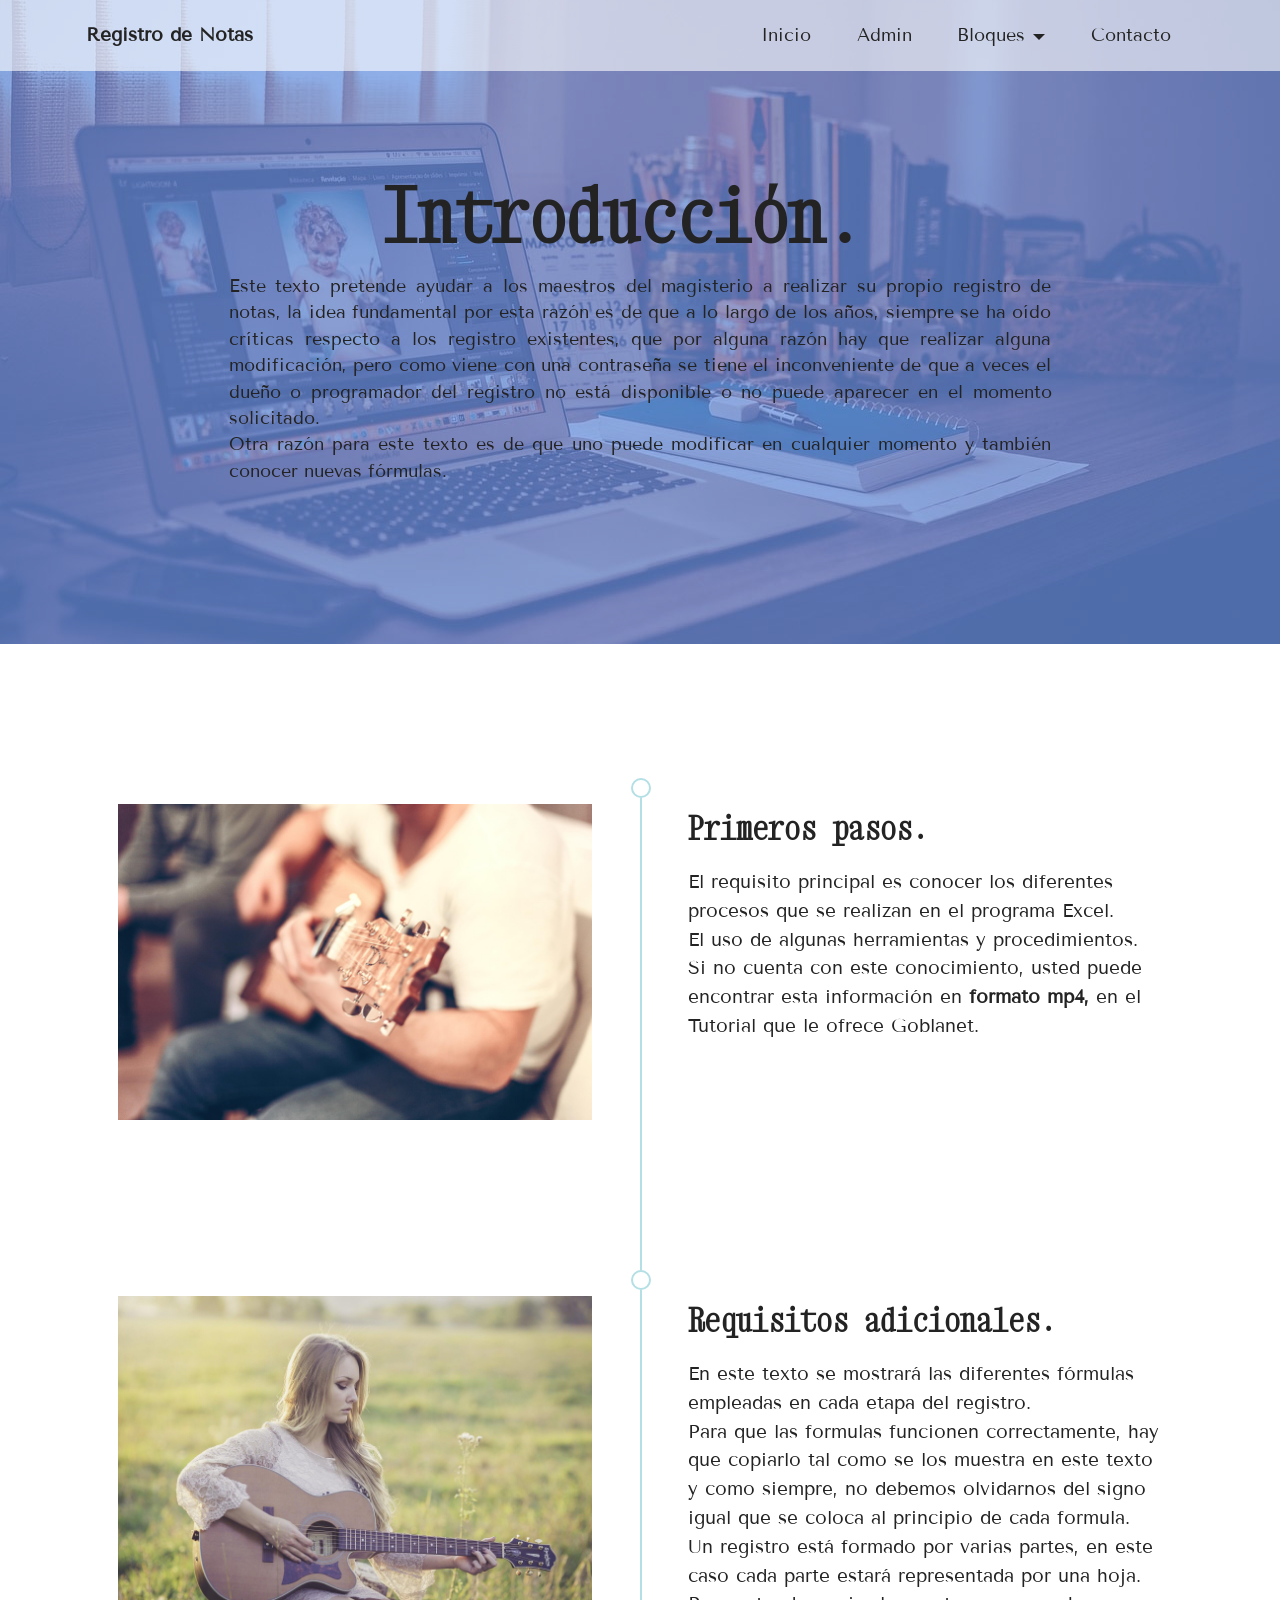
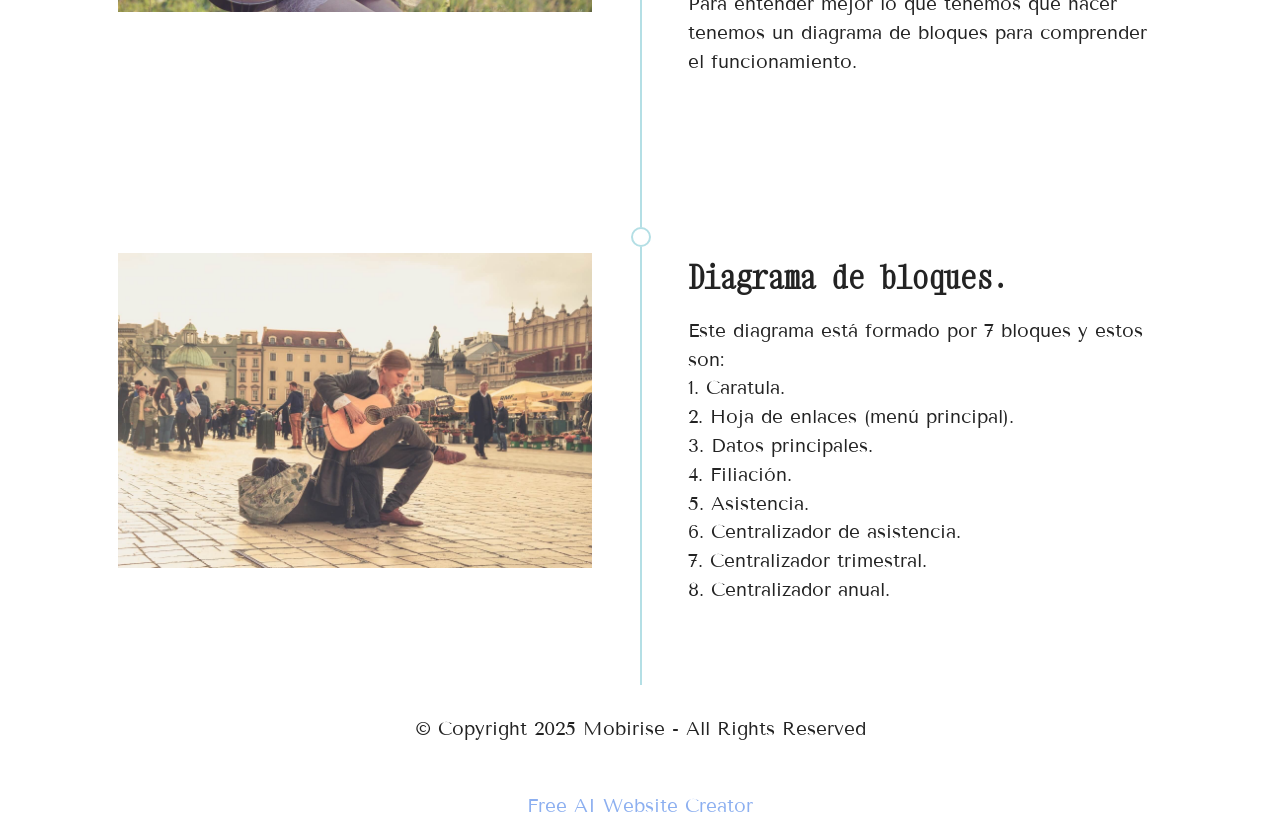
==== commit 9743fd77: "cambio5" ====
--- a/index.html
+++ b/index.html
@@ -19,7 +19,7 @@
   <noscript><link rel="stylesheet" href="https://fonts.googleapis.com/css?family=Xanh+Mono:400,400i&display=swap"></noscript>
   <link rel="preload" href="https://fonts.googleapis.com/css?family=Tenor+Sans:400&display=swap" as="style" onload="this.onload=null;this.rel='stylesheet'">
   <noscript><link rel="stylesheet" href="https://fonts.googleapis.com/css?family=Tenor+Sans:400&display=swap"></noscript>
-  <link rel="preload" as="style" href="assets/mobirise/css/mbr-additional.css?v=adiF9O"><link rel="stylesheet" href="assets/mobirise/css/mbr-additional.css?v=adiF9O" type="text/css">
+  <link rel="preload" as="style" href="assets/mobirise/css/mbr-additional.css?v=pMOFcc"><link rel="stylesheet" href="assets/mobirise/css/mbr-additional.css?v=pMOFcc" type="text/css">
 
   
   
@@ -59,7 +59,7 @@
 
     
 
-    <div class="mbr-overlay" style="opacity: 0.7; background-color: rgb(255, 255, 255);"></div>
+    <div class="mbr-overlay" style="opacity: 0.7; background-color: rgb(101, 146, 230);"></div>
 
     <div class="text-center container">
         <div class="row justify-content-center">
@@ -175,7 +175,7 @@
             </div>
         </div>
     </div>
-</section><section class="display-7" style="padding: 0;align-items: center;justify-content: center;flex-wrap: wrap;    align-content: center;display: flex;position: relative;height: 4rem;"><a href="https://mobiri.se/2001822" style="flex: 1 1;height: 4rem;position: absolute;width: 100%;z-index: 1;"><img alt="" style="height: 4rem;" src="[data-uri]"></a><p style="margin: 0;text-align: center;" class="display-7">&#8204;</p><a style="z-index:1" href="https://mobirise.com/html-builder.html">HTML Generator</a></section><script src="assets/bootstrap/js/bootstrap.bundle.min.js"></script>  <script src="assets/smoothscroll/smooth-scroll.js"></script>  <script src="assets/ytplayer/index.js"></script>  <script src="assets/dropdown/js/navbar-dropdown.js"></script>  <script src="assets/theme/js/script.js"></script>  
+</section><section class="display-7" style="padding: 0;align-items: center;justify-content: center;flex-wrap: wrap;    align-content: center;display: flex;position: relative;height: 4rem;"><a href="https://mobiri.se/2001822" style="flex: 1 1;height: 4rem;position: absolute;width: 100%;z-index: 1;"><img alt="" style="height: 4rem;" src="[data-uri]"></a><p style="margin: 0;text-align: center;" class="display-7">&#8204;</p><a style="z-index:1" href="https://mobirise.com/builder/ai-website-creator.html">Free AI Website Creator</a></section><script src="assets/bootstrap/js/bootstrap.bundle.min.js"></script>  <script src="assets/smoothscroll/smooth-scroll.js"></script>  <script src="assets/ytplayer/index.js"></script>  <script src="assets/dropdown/js/navbar-dropdown.js"></script>  <script src="assets/theme/js/script.js"></script>  
   
   
 </body>
--- a/assets/mobirise/css/mbr-additional.css
+++ b/assets/mobirise/css/mbr-additional.css
@@ -1033,7 +1033,7 @@
 .cid-sFHoAfPmXB {
   padding-top: 11rem;
   padding-bottom: 9rem;
-  background-image: url("../../../assets/images/mbr-3.jpg");
+  background-image: url("../../../assets/images/lectgura3-1280x720.jpg");
 }
 .cid-sFHoAfPmXB .image-wrap img {
   width: 100%;
--- a/assets/mobirise/css/mbr-additional.css
+++ b/assets/mobirise/css/mbr-additional.css
@@ -1033,7 +1033,7 @@
 .cid-sFHoAfPmXB {
   padding-top: 11rem;
   padding-bottom: 9rem;
-  background-image: url("../../../assets/images/mbr-3.jpg");
+  background-image: url("../../../assets/images/lectgura3-1280x720.jpg");
 }
 .cid-sFHoAfPmXB .image-wrap img {
   width: 100%;
